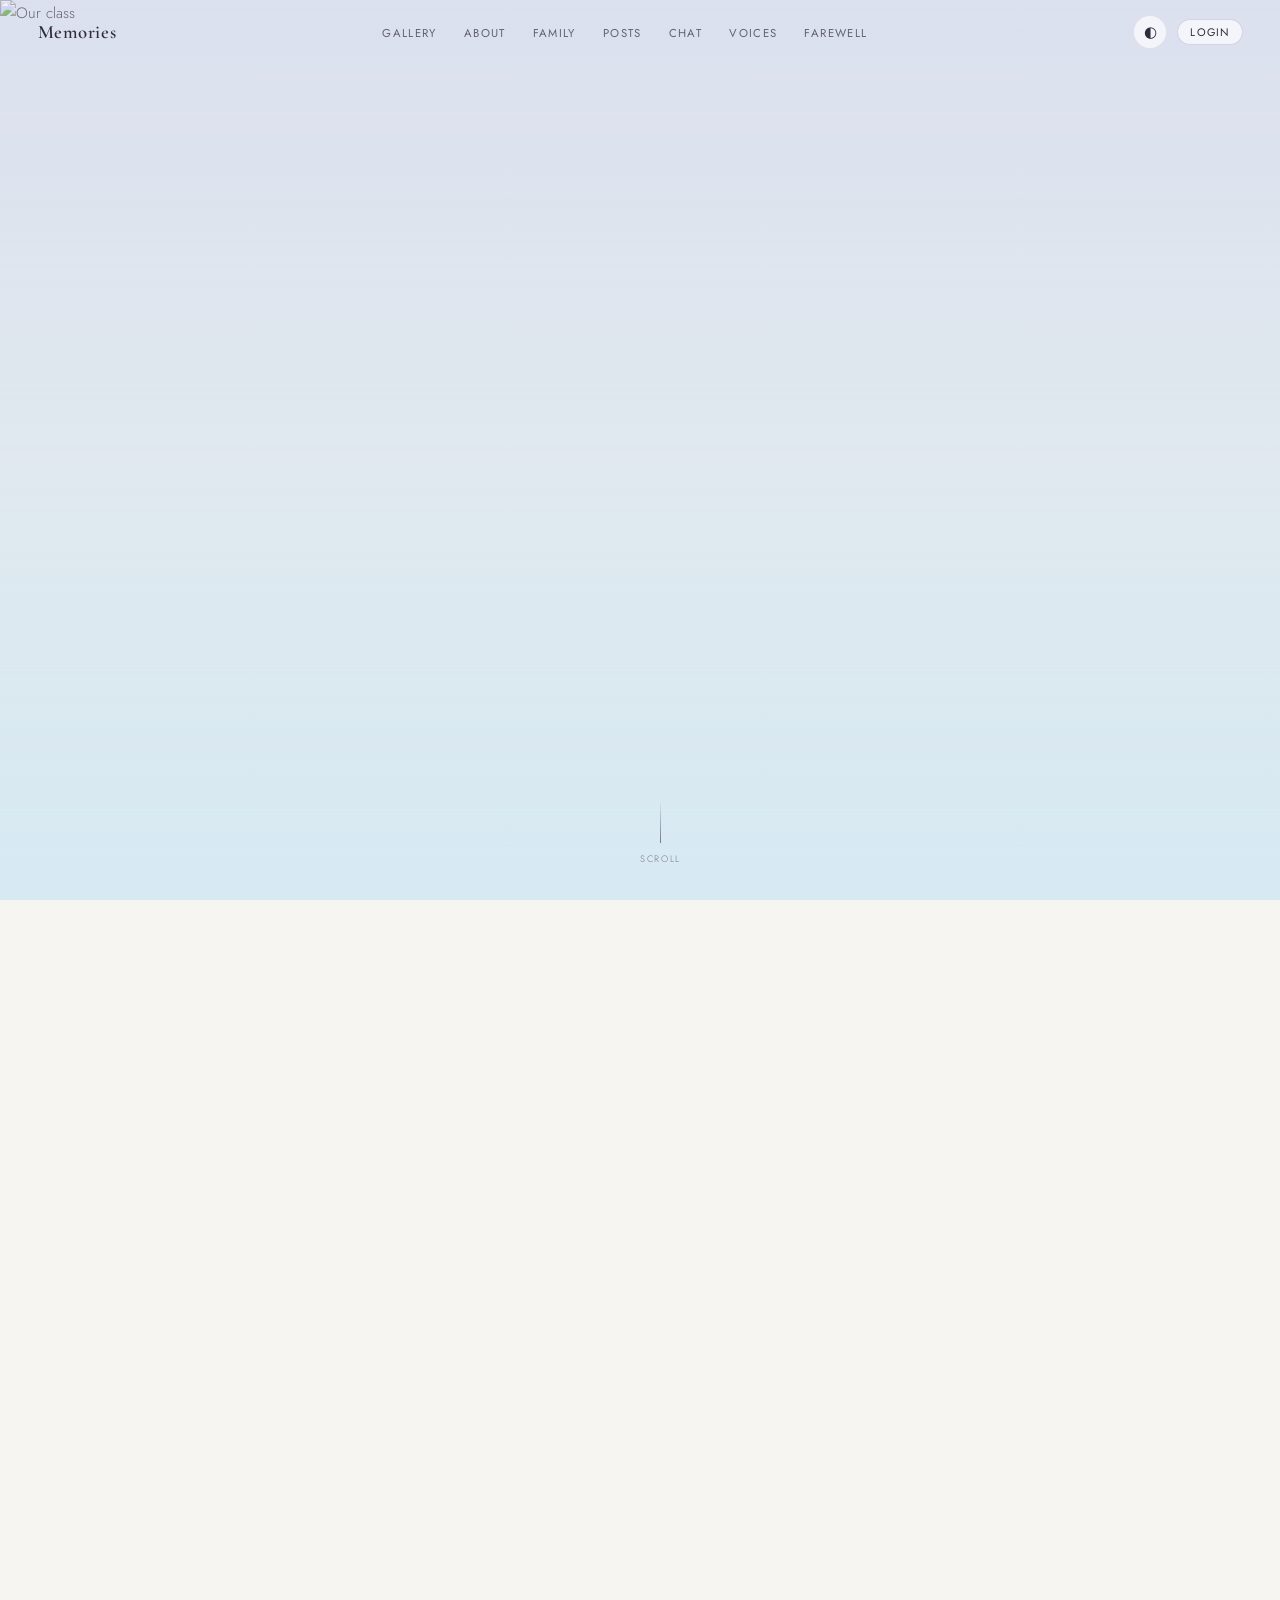
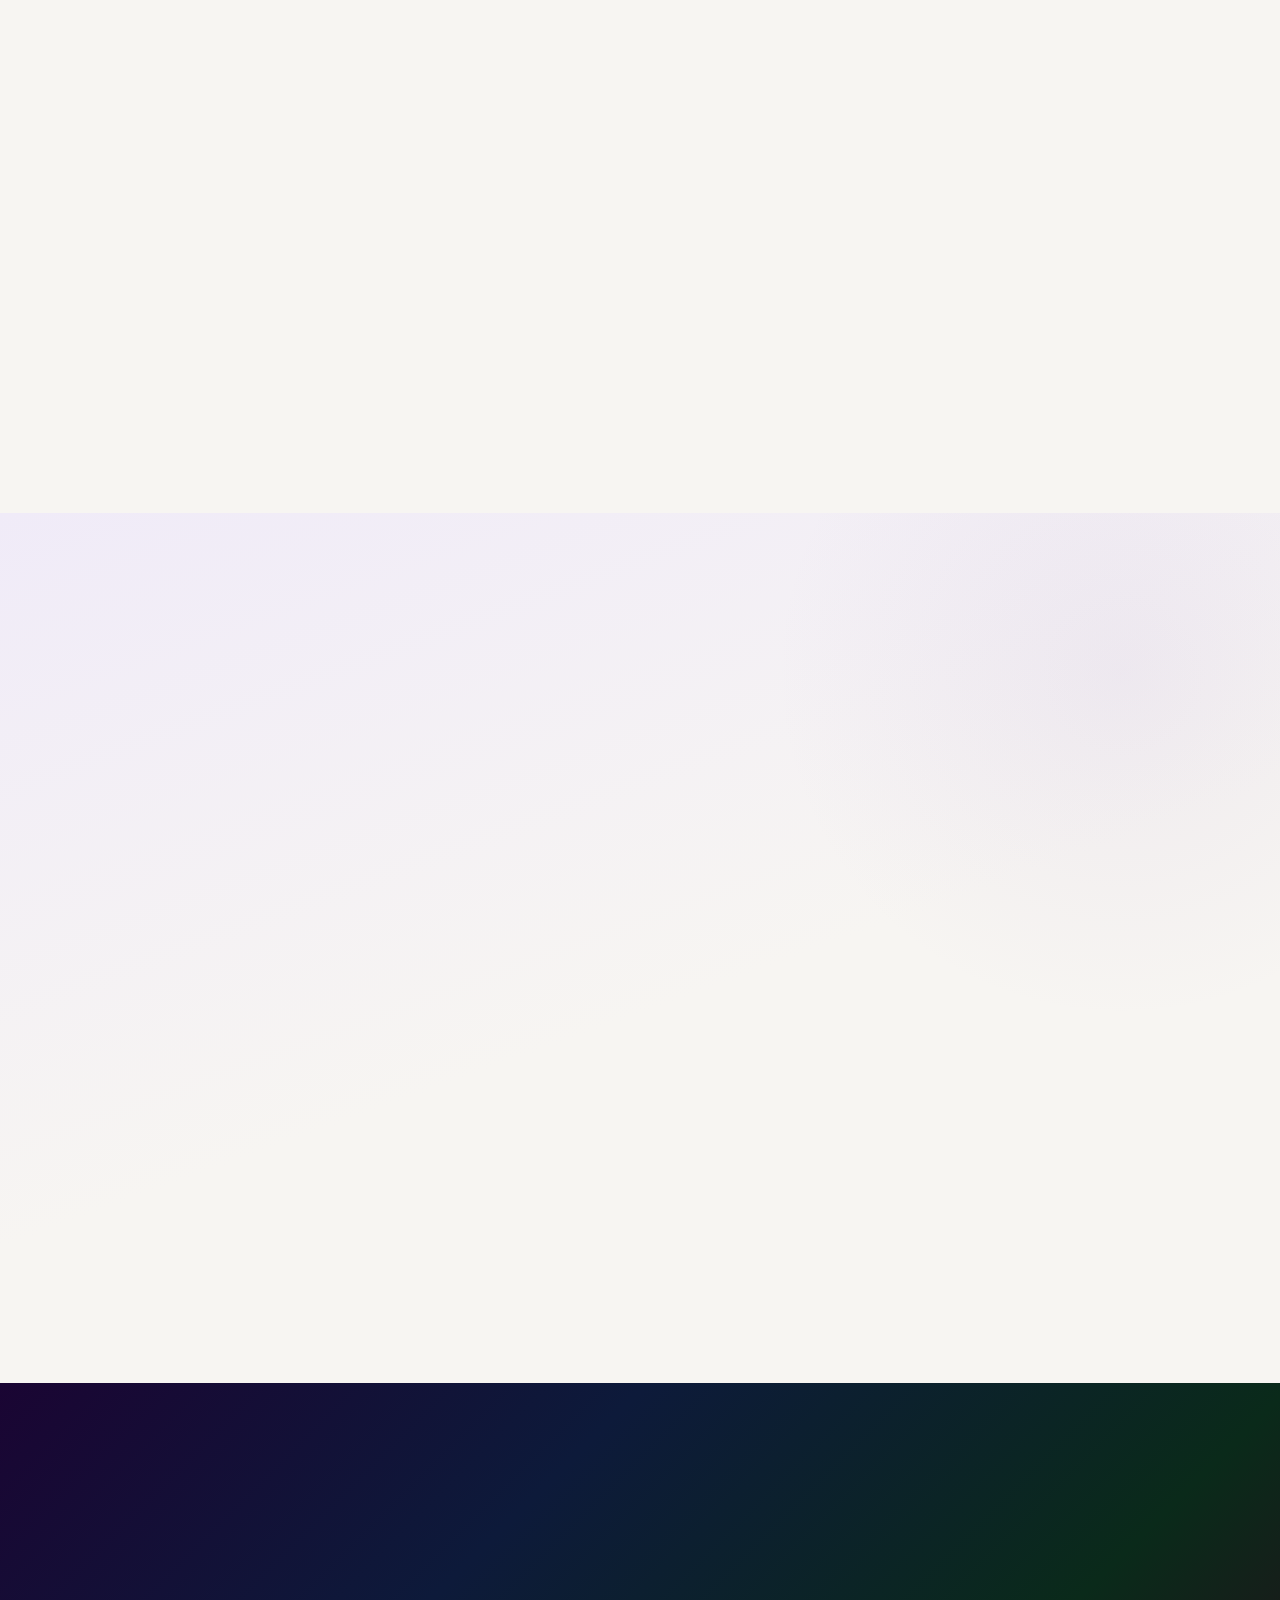
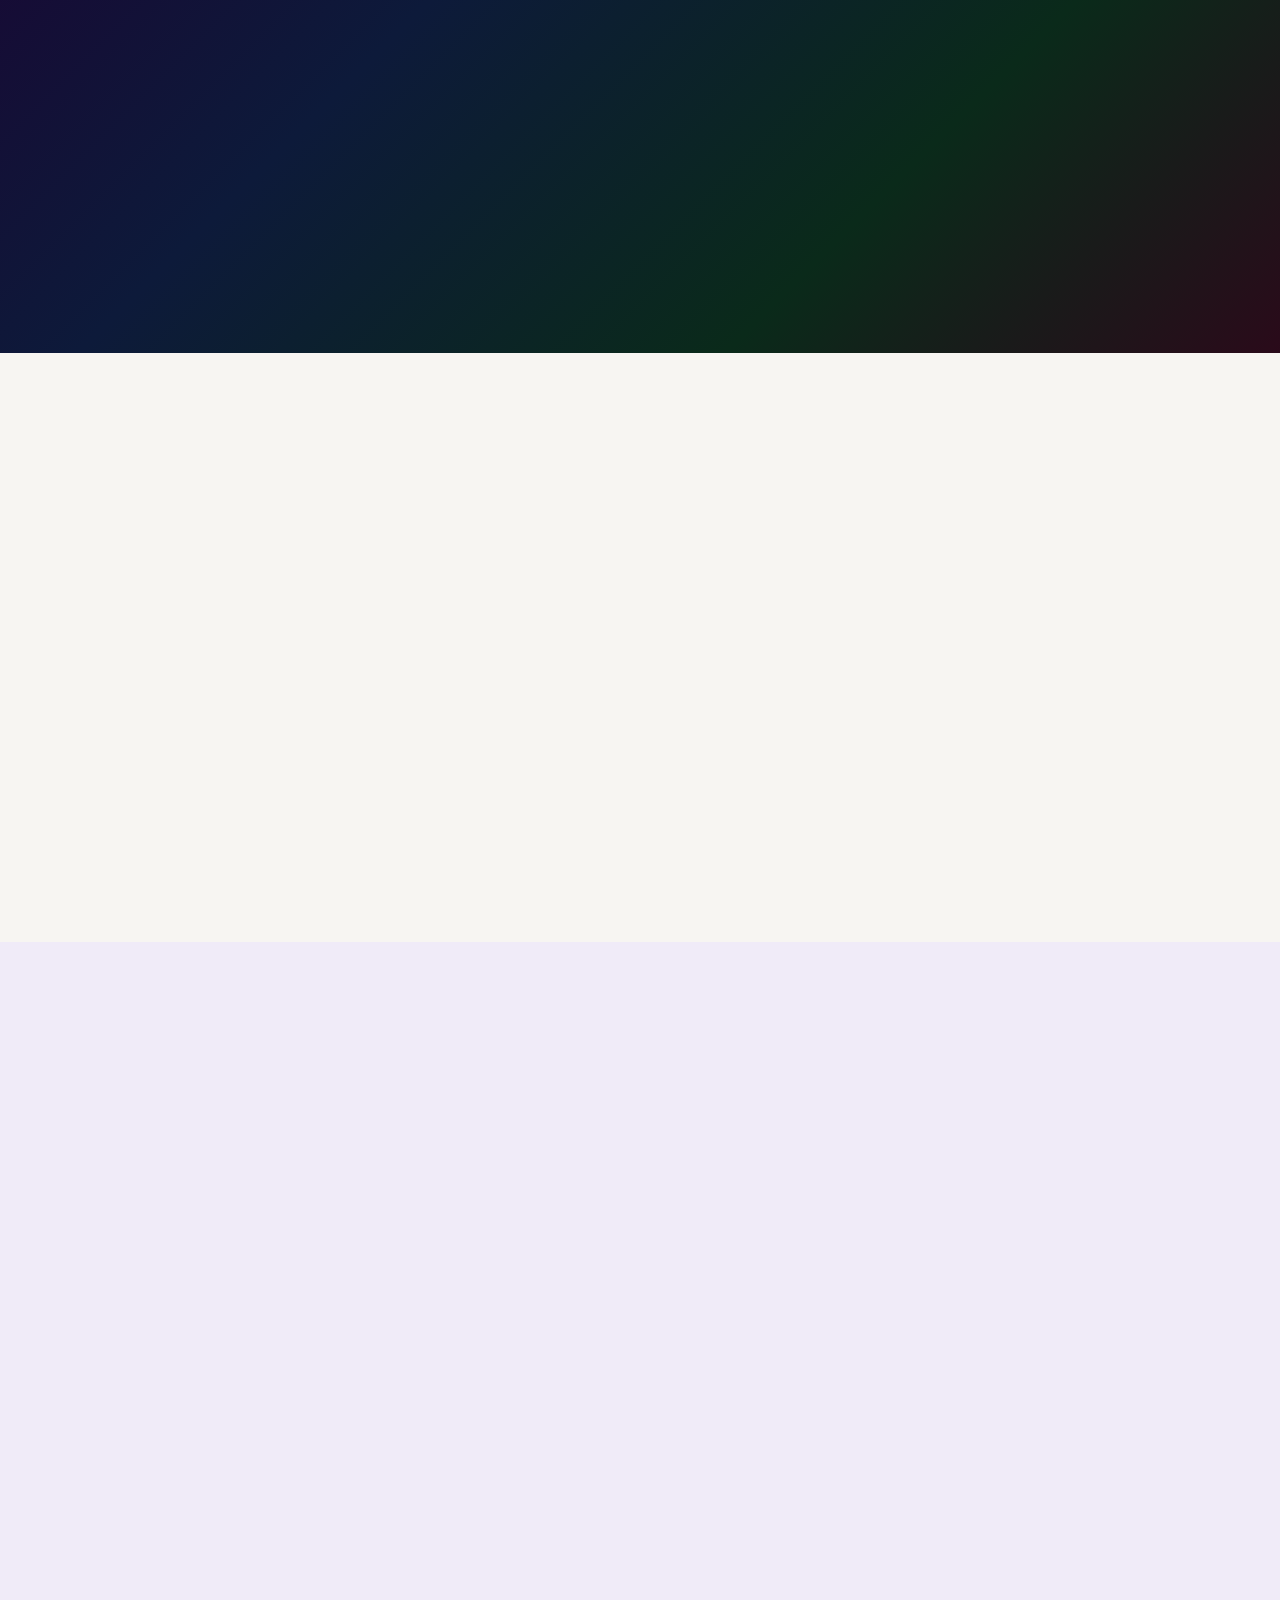
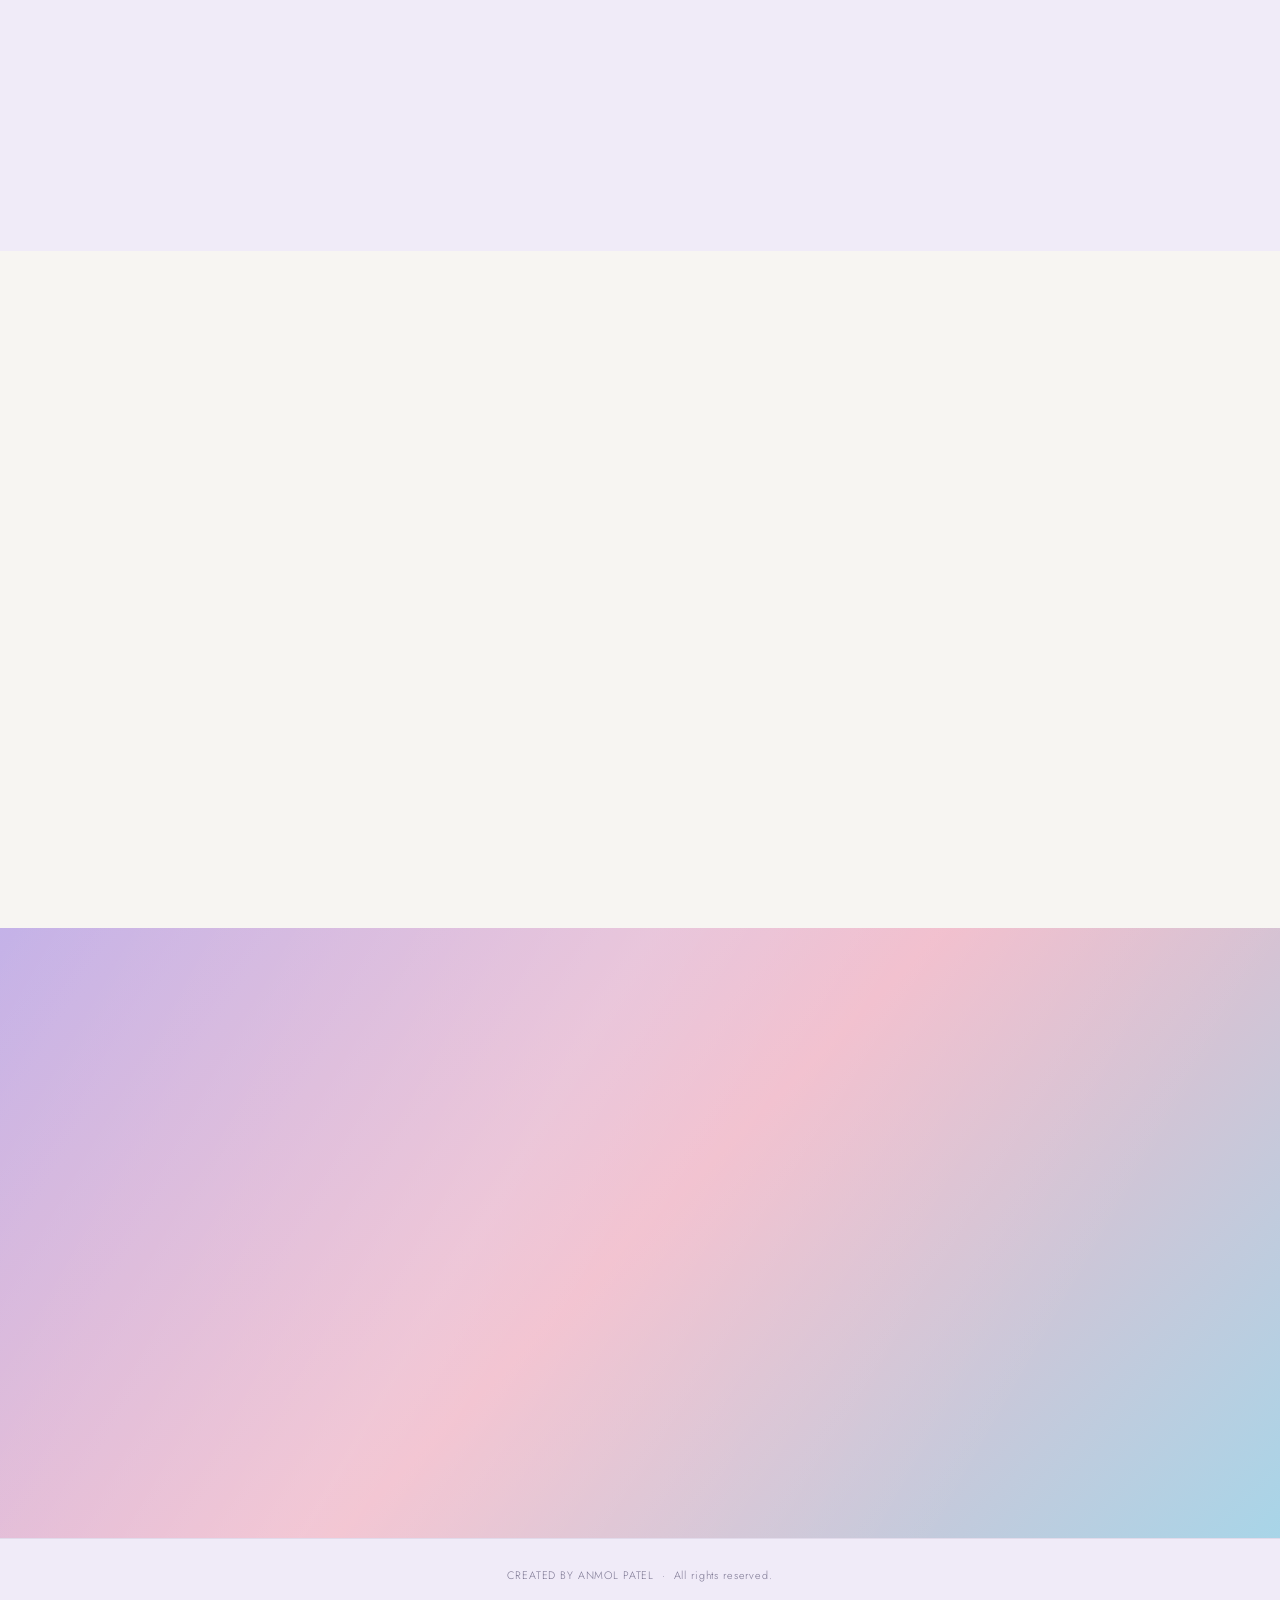
==== index.html @ 29fa03f7 "Add meta description for the site Added a meta description for the site." ====
<!DOCTYPE html>
<html lang="en" data-theme="light">
<head>
  <meta charset="UTF-8" />
  <meta name="viewport" content="width=device-width, initial-scale=1.0" />
  <meta name="google-site-verification" content="HApP4pZYsoEkqDsQoKnhJIZmkyh7BN_isjhB-6UlMMc" />
  <meta name="description" content="MEMORIES2026 – A social platform to share class memories, photos, posts, and chats with friends.">
  <title>Our Story — Class Memories</title>
  <link rel="stylesheet" href="style.css" />
  <link rel="preconnect" href="https://fonts.googleapis.com" />
  <link rel="preconnect" href="https://fonts.gstatic.com" crossorigin />
  <link href="https://fonts.googleapis.com/css2?family=Cormorant+Garamond:ital,wght@0,300;0,400;0,600;1,300;1,400&family=Jost:wght@300;400;500&display=swap" rel="stylesheet" />
</head>
<body>

  <!-- HERO -->
  <section id="hero" class="hero">
    <div class="hero__bg" aria-hidden="true">
      <img src="images/banner.jpg" alt="Our class" class="hero__img" id="heroBg" />
    </div>
    <div class="hero__gradient" aria-hidden="true"></div>
    <canvas id="fogCanvas" class="fog-canvas" aria-hidden="true"></canvas>
    <div class="hero__content reveal">
      <p class="hero__eyebrow">Class of 2025-26</p>
      <h1 class="hero__title">
        <span class="hero__title-line">Where We</span>
        <em class="hero__title-line hero__title-line--italic">Began</em>
      </h1>
      <p class="hero__sub">A collection of moments we'll carry forever.</p>
      <a href="#memories" class="btn-ghost">Explore Memories</a>
    </div>
    <div class="scroll-hint" aria-hidden="true">
      <span class="scroll-hint__line"></span>
      <span class="scroll-hint__label">Scroll</span>
    </div>
  </section>

  <!-- NAV -->
  <nav id="mainNav" class="nav" role="navigation" aria-label="Main navigation">
    <a href="#hero" class="nav__logo">Memories</a>
    <ul class="nav__links">
      <li><a href="#memories">Gallery</a></li>
      <li><a href="#about">About</a></li>
      <li><a href="#family">Family</a></li>
      <li><a href="#posts">Posts</a></li>
      <li><a href="#chat">Chat</a></li>
      <li><a href="#quotes">Voices</a></li>
      <li><a href="#farewell">Farewell</a></li>
    </ul>
    <div class="nav__controls">
      <button id="themeToggle" class="nav__theme-btn" aria-label="Toggle light/dark theme" title="Toggle theme">◐</button>
      <span id="navUserLabel" class="nav__user-label" hidden></span>
      <button id="authBtn"    class="nav__auth-btn">Login</button>
      <button id="logoutBtn"  class="nav__auth-btn nav__auth-btn--logout" hidden>Logout</button>
      <button id="openAdminBtn" class="nav__admin-btn" hidden title="Admin Dashboard">⚡</button>
    </div>
  </nav>

  <!-- MEMORIES -->
  <section id="memories" class="section memories">
    <div class="container">
      <header class="section__header reveal">
        <span class="section__tag">Gallery</span>
        <h2 class="section__title">Moments in Time</h2>
        <p class="section__desc">Every frame holds a feeling we never want to forget.</p>
      </header>
      <div class="card-grid">
        <article class="card reveal" style="--delay: 0.05s">
          <div class="card__img-wrap"><img src="images/photo1.jpg" alt="First exam day" class="card-img"></div>
          <div class="card__body">
            <span class="card__tag">First exam day</span>
            <h3 class="card__title">The End</h3>
            <p class="card__text">The Beginning of the end.</p>
          </div>
        </article>
        <article class="card reveal" style="--delay: 0.10s">
          <div class="card__img-wrap"><img src="images/photo2.jpg" alt="Baati Chokha Program" class="card-img"></div>
          <div class="card__body">
            <span class="card__tag">Events</span>
            <h3 class="card__title">Baati-Chokha Program</h3>
            <p class="card__text">The moments where we made baati and enjoyed the the last lovely moments of our life.</p>
          </div>
        </article>
        <article class="card reveal" style="--delay: 0.15s">
          <div class="card__img-wrap"><img src="images/photo3.jpg" alt="Children's Day" class="card-img"></div>
          <div class="card__body">
            <span class="card__tag">Fun</span>
            <h3 class="card__title">Children's Day</h3>
            <p class="card__text">We ran, we fell, we got back up — together.</p>
          </div>
        </article>
        <article class="card reveal" style="--delay: 0.20s">
          <div class="card__img-wrap"><img src="images/photo4.jpg" alt="Marriage Ceremony" class="card-img"></div>
          <div class="card__body">
            <span class="card__tag">Photography</span>
            <h3 class="card__title">Marriage Ceremony</h3>
            <p class="card__text">Miles away from school, yet never closer as a class.</p>
          </div>
        </article>
        <article class="card reveal" style="--delay: 0.25s">
          <div class="card__img-wrap"><img src="images/photo5.jpg" alt="School front view" class="card-img"></div>
          <div class="card__body">
            <span class="card__tag">School</span>
            <h3 class="card__title">Front View</h3>
            <p class="card__text">Creativity poured onto every wall and every canvas.</p>
          </div>
        </article>
        <article class="card reveal" style="--delay: 0.30s">
          <div class="card__img-wrap"><img src="images/photo6.jpg" alt="Chitrakoot Trip" class="card-img"></div>
          <div class="card__body">
            <span class="card__tag">Trip</span>
            <h3 class="card__title">Chitrakoot</h3>
            <p class="card__text">The moment we'd prepared for — and dreaded all at once.</p>
          </div>
        </article>
      </div>
    </div>
  </section>

  <!-- ABOUT -->
  <section id="about" class="section about">
    <div class="about__inner container">
      <div class="about__text reveal">
        <span class="section__tag">Our Class</span>
        <h2 class="section__title">More Than a Grade</h2>
        <p>One day, without realizing it, we walked into these halls for the last time.
There was no dramatic music. No slow motion. Just another ordinary morning. Another assembly. Another class. We didn’t know that the laughter echoing in the corridors would soon become a memory. We didn’t know that the desks we complained about would become sacred places in our hearts.
We came here as children — awkward, loud, uncertain. We leave as something softer and stronger at the same time. Shaped by red marks on papers, by quiet encouragement from teachers, by friendships that held us together when the world felt too heavy for our age.
This is not a yearbook.
It is proof that we were here.
That we lived these days fully — even when we didn’t realize we were.
It holds the sound of shared laughter during serious lectures. The silent glances before exams. The comforting “it’s okay” after bad results. The inside jokes no one else would understand. The tears we tried to hide. The dreams we whispered about during free periods.
To the teachers who saw light in us when we couldn’t see it ourselves — thank you for believing.
To the friends who became home — thank you for staying.
To the ordinary days that turned extraordinary without warning — thank you for becoming memories.
We are not just leaving with marksheets.
We are leaving with pieces of each other stitched into who we are.
And years from now, when life feels overwhelming, maybe we’ll close our eyes and hear it again — the final bell ringing, the hallway noise, someone calling our name one last time.
And we’ll realize…
We didn’t just grow up here.
We became ourselves here.</p>
        <p>To every teacher who believed in us, every friend who stayed up with us, and every memory we made without realising it would matter — <em>thank you</em>.</p>
      </div>
      <div class="about__stat-grid reveal" style="--delay: 0.2s">
        <div class="stat-card"><span class="stat-card__num">10+</span><span class="stat-card__label">Years Together</span></div>
        <div class="stat-card"><span class="stat-card__num">30+</span><span class="stat-card__label">Students</span></div>
        <div class="stat-card"><span class="stat-card__num">∞</span><span class="stat-card__label">Memories</span></div>
        <div class="stat-card"><span class="stat-card__num">1</span><span class="stat-card__label">Family</span></div>
      </div>
    </div>
  </section>

  <!-- MEET THE FAMILY -->
  <section id="family" class="section family-section">
    <canvas id="familyFogCanvas" class="family-fog-canvas" aria-hidden="true"></canvas>
    <div class="container family-container">
      <header class="section__header reveal">
        <span class="section__tag family-tag">Our People</span>
        <h2 class="section__title family-title">Meet the Family</h2>
        <p class="section__desc family-desc">Every face, a story. Every name, a memory.</p>
      </header>
      <div class="family-categories" id="familyCategories">
        <button class="family-cat-card reveal" style="--delay:0.05s" data-category="boys">
          <div class="family-cat-card__icon">♂</div>
          <h3 class="family-cat-card__title">Know about Boys</h3>
          <p class="family-cat-card__count">14 members</p>
          <div class="family-cat-card__glow"></div>
        </button>
        <button class="family-cat-card reveal" style="--delay:0.12s" data-category="girls">
          <div class="family-cat-card__icon">♀</div>
          <h3 class="family-cat-card__title">Know about Girls</h3>
          <p class="family-cat-card__count">16 members</p>
          <div class="family-cat-card__glow"></div>
        </button>
        <button class="family-cat-card reveal" style="--delay:0.20s" data-category="teachers">
          <div class="family-cat-card__icon">🎓</div>
          <h3 class="family-cat-card__title">Know about Teachers</h3>
          <p class="family-cat-card__count">30 guides</p>
          <div class="family-cat-card__glow"></div>
        </button>
        <button class="family-cat-card reveal" style="--delay:0.28s" data-category="school">
          <div class="family-cat-card__icon">🏫</div>
          <h3 class="family-cat-card__title">Know about School</h3>
          <p class="family-cat-card__count">Our home</p>
          <div class="family-cat-card__glow"></div>
        </button>
      </div>
    </div>
  </section>

  <!-- ═══════════════════════════════════════════════════════
       POSTS SECTION — NEW
       ═══════════════════════════════════════════════════════ -->
  <section id="posts" class="section posts-section">
    <div class="container">
      <header class="section__header reveal">
        <span class="section__tag">Community</span>
        <h2 class="section__title">Class Posts</h2>
        <p class="section__desc">Share thoughts, memories, and moments with your class.</p>
      </header>

      <!-- Not logged in notice -->
      <div id="postsAuthNotice" class="auth-notice reveal">
        <span class="auth-notice__icon">🔒</span>
        <p>Please <button class="link-btn" id="postsLoginBtn">login</button> to view and interact with posts.</p>
      </div>

      <!-- Posts UI (shown when logged in) -->
      <div id="postsUI" hidden>
        <!-- Create Post (special users only) -->
        <div id="createPostWrap" class="create-post-wrap reveal" hidden>
          <div class="create-post-panel glass-panel">
            <div class="create-post-header">
              <span class="create-post-icon">✦</span>
              <h3 class="create-post-title">Share Something</h3>
            </div>
            <textarea id="postContent" class="post-textarea" placeholder="What's on your mind? Share a memory, thought, or update… (Ctrl+Enter to post)" maxlength="500"></textarea>
            <div class="create-post-footer">
              <span id="postCharCount" class="post-char-count">500 characters remaining</span>
              <button id="submitPostBtn" class="btn-primary">Share Post</button>
            </div>
          </div>
        </div>

        <!-- Posts Feed -->
        <div id="postsFeed" class="posts-feed"></div>
      </div>
    </div>
  </section>

  <!-- ═══════════════════════════════════════════════════════
       CHAT SECTION — NEW
       ═══════════════════════════════════════════════════════ -->
  <section id="chat" class="section chat-section">
    <div class="container">
      <header class="section__header reveal">
        <span class="section__tag">Connect</span>
        <h2 class="section__title">Class Chat</h2>
        <p class="section__desc">Talk with your classmates and teachers in real-time.</p>
      </header>

      <div class="chat-outer glass-panel reveal">
        <!-- Not logged in notice -->
        <div id="chatAuthNotice" class="auth-notice auth-notice--inline">
          <span class="auth-notice__icon">💬</span>
          <p>Please <button class="link-btn" id="chatLoginBtn">login</button> to join the class chat.</p>
        </div>

        <!-- Chat UI (shown when logged in) -->
        <div id="chatUI" hidden>
          <!-- Tabs -->
          <div class="chat-tabs-bar">
            <button class="chat-tab active" data-tab="group">
              <span>🌐</span> Group Chat
            </button>
            <button class="chat-tab" data-tab="private">
              <span>💬</span> Private Messages
            </button>
          </div>

          <!-- Group Chat Panel -->
          <div id="groupChatPanel" class="chat-panel">
            <div id="groupMessages" class="chat-messages" role="log" aria-live="polite" aria-label="Group chat messages"></div>
            <div class="chat-input-bar">
              <input
                type="text"
                id="groupChatInput"
                class="chat-input"
                placeholder="Say something to the class… (max 280 chars)"
                maxlength="280"
                autocomplete="off"
              />
              <button id="groupSendBtn" class="chat-send-btn" aria-label="Send message">
                <svg width="18" height="18" viewBox="0 0 24 24" fill="none" stroke="currentColor" stroke-width="2.2" stroke-linecap="round" stroke-linejoin="round"><line x1="22" y1="2" x2="11" y2="13"/><polygon points="22 2 15 22 11 13 2 9 22 2"/></svg>
              </button>
            </div>
          </div>

          <!-- Private Chat Panel -->
          <div id="privateChatPanel" class="chat-panel" hidden>
            <div class="private-chat-layout">
              <!-- Users sidebar -->
              <div class="private-users-sidebar">
                <p class="sidebar-label">Classmates</p>
                <div id="usersList" class="users-list" role="list"></div>
              </div>
              <!-- Conversation area -->
              <div class="private-chat-main">
                <p id="privateChatHeader" class="private-chat-header">Select someone to chat with</p>
                <div id="privateMessages" class="chat-messages" role="log" aria-live="polite">
                  <p id="selectUserHint" class="chat-hint">👈 Choose a classmate from the list to start a private conversation.</p>
                </div>
                <div class="chat-input-bar" id="privateInputWrap" hidden>
                  <input
                    type="text"
                    id="privateChatInput"
                    class="chat-input"
                    placeholder="Private message… (max 280 chars)"
                    maxlength="280"
                    autocomplete="off"
                  />
                  <button id="privateSendBtn" class="chat-send-btn" aria-label="Send private message">
                    <svg width="18" height="18" viewBox="0 0 24 24" fill="none" stroke="currentColor" stroke-width="2.2" stroke-linecap="round" stroke-linejoin="round"><line x1="22" y1="2" x2="11" y2="13"/><polygon points="22 2 15 22 11 13 2 9 22 2"/></svg>
                  </button>
                </div>
              </div>
            </div>
          </div>
        </div>
      </div>
    </div>
  </section>

  <!-- QUOTES -->
  <section id="quotes" class="section quotes">
    <div class="container">
      <header class="section__header reveal">
        <span class="section__tag">Voices</span>
        <h2 class="section__title">What We'll Remember</h2>
      </header>
      <div class="quote-grid">
        <blockquote class="quote-card reveal" style="--delay: 0.05s">
          <p class="quote-card__text">"LAGAKAR AAG DAMAN ME..........."</p>
          <footer class="quote-card__footer"><span class="quote-card__name">Harsh Pandey.</span><span class="quote-card__role">Class of 2025-26</span></footer>
        </blockquote>
        <blockquote class="quote-card reveal" style="--delay: 0.12s">
          <p class="quote-card__text">"HAMNE WHI LGAYA DIL JHA DIL..........."</p>
          <footer class="quote-card__footer"><span class="quote-card__name">Amit Dubay.</span><span class="quote-card__role">Class of 2025-26</span></footer>
        </blockquote>
        <blockquote class="quote-card reveal" style="--delay: 0.20s">
          <p class="quote-card__text">"MY NEW VERSION IS COMING SOON JUST WAIT AND SEE."</p>
          <footer class="quote-card__footer"><span class="quote-card__name">Ankit Yadav.</span><span class="quote-card__role">Class of 2025-26</span></footer>
        </blockquote>
        <blockquote class="quote-card reveal" style="--delay: 0.28s">
          <p class="quote-card__text">"BE ALONE."</p>
          <footer class="quote-card__footer"><span class="quote-card__name">Aryan Dubay.</span><span class="quote-card__role">Class of 2025-26</span></footer>
        </blockquote>
      </div>
    </div>
  </section>

  <!-- FAREWELL -->
  <section id="farewell" class="section farewell">
    <div class="farewell__inner container reveal">
      <p class="farewell__eyebrow">Until We Meet Again</p>
      <h2 class="farewell__title">The Best Is<br /><em>Still Ahead</em></h2>
      <p class="farewell__body">No matter where life takes us, these years shaped us. Carry them gently.</p>
      <a href="#hero" class="btn-ghost btn-ghost--light">Back to the Beginning</a>
    </div>
  </section>

  <footer class="footer">
    <p>CREATED BY ANMOL PATEL &nbsp;·&nbsp; All rights reserved.</p>
  </footer>

  <!-- ═══════════════════════════════════════════════════════════════
       DIRECTORY OVERLAY (Name Grid)
       ═══════════════════════════════════════════════════════════════ -->
  <div id="directoryOverlay" class="dir-overlay" role="dialog" aria-modal="true" hidden>
    <canvas id="dirFogCanvas" class="dir-fog-canvas" aria-hidden="true"></canvas>
    <div class="dir-overlay__inner">
      <button class="overlay-close-btn" id="dirClose" aria-label="Close">&#x2715;</button>
      <header class="dir-overlay__header">
        <p class="dir-overlay__eyebrow" id="dirEyebrow">Our Family</p>
        <h2 class="dir-overlay__title" id="dirTitle">Boys</h2>
      </header>
      <div class="dir-name-grid" id="dirNameGrid"></div>
    </div>
  </div>

  <!-- ═══════════════════════════════════════════════════════════════
       PROFILE OVERLAY (Individual Card)
       ═══════════════════════════════════════════════════════════════ -->
  <div id="profileOverlay" class="profile-overlay" role="dialog" aria-modal="true" hidden>
    <canvas id="profileFogCanvas" class="profile-fog-canvas" aria-hidden="true"></canvas>
    <div class="profile-overlay__inner">
      <button class="overlay-close-btn" id="profileClose" aria-label="Close">&#x2715;</button>
      <div class="profile-card">
        <div class="profile-card__photo-side">
          <div class="profile-card__photo-wrap">
            <div class="profile-card__photo-placeholder" id="profilePhotoPlaceholder">
              <span id="profileInitials"></span>
            </div>
            <img id="profilePhoto" class="profile-card__photo" src="" alt="" />
          </div>
          <div class="profile-card__photo-glow" id="profileGlow"></div>
        </div>
        <div class="profile-card__info-side">
          <span class="profile-card__category-tag" id="profileCategory"></span>
          <h2 class="profile-card__name" id="profileName"></h2>
          <div class="profile-card__details" id="profileDetails"></div>
          <p class="profile-card__quote" id="profileQuote"></p>
        </div>
      </div>
    </div>
  </div>

  <!-- ═══════════════════════════════════════════════════════════════
       AUTH MODAL — NEW
       ═══════════════════════════════════════════════════════════════ -->
  <div id="authModal" class="modal-overlay" role="dialog" aria-modal="true" aria-labelledby="authModalTitle" hidden>
    <div class="modal-panel">
      <button class="modal-close" id="authModalClose" aria-label="Close">✕</button>

      <!-- Step 1: Login / Register -->
      <div id="authStep1" class="auth-step">
        <div class="modal-logo">✦</div>
        <h2 class="modal-title" id="authModalTitle">Welcome Back</h2>
        <p class="modal-sub">Login to connect with your class</p>

        <!-- Google -->
        <button id="googleLoginBtn" class="btn-social">
          <svg class="social-icon" viewBox="0 0 24 24" xmlns="http://www.w3.org/2000/svg" width="20" height="20">
            <path d="M22.56 12.25c0-.78-.07-1.53-.2-2.25H12v4.26h5.92c-.26 1.37-1.04 2.53-2.21 3.31v2.77h3.57c2.08-1.92 3.28-4.74 3.28-8.09z" fill="#4285F4"/>
            <path d="M12 23c2.97 0 5.46-.98 7.28-2.66l-3.57-2.77c-.98.66-2.23 1.06-3.71 1.06-2.86 0-5.29-1.93-6.16-4.53H2.18v2.84C3.99 20.53 7.7 23 12 23z" fill="#34A853"/>
            <path d="M5.84 14.09c-.22-.66-.35-1.36-.35-2.09s.13-1.43.35-2.09V7.07H2.18C1.43 8.55 1 10.22 1 12s.43 3.45 1.18 4.93l3.66-2.84z" fill="#FBBC05"/>
            <path d="M12 5.38c1.62 0 3.06.56 4.21 1.64l3.15-3.15C17.45 2.09 14.97 1 12 1 7.7 1 3.99 3.47 2.18 7.07l3.66 2.84c.87-2.6 3.3-4.53 6.16-4.53z" fill="#EA4335"/>
          </svg>
          Continue with Google
        </button>

        <div class="auth-divider"><span>or use email</span></div>

        <!-- Email Tabs -->
        <div class="auth-email-tabs">
          <button class="auth-email-tab active" data-tab="login">Sign In</button>
          <button class="auth-email-tab" data-tab="register">Sign Up</button>
        </div>

        <!-- Login Form -->
        <div id="loginForm" class="auth-form">
          <input type="email"    id="loginEmail"    class="auth-input" placeholder="Email address" autocomplete="email" />
          <input type="password" id="loginPassword" class="auth-input" placeholder="Password" autocomplete="current-password" />
          <button id="emailLoginBtn" class="btn-primary btn-primary--full">Sign In</button>
        </div>

        <!-- Register Form -->
        <div id="registerForm" class="auth-form" hidden>
          <input type="email"    id="regEmail"    class="auth-input" placeholder="Email address" autocomplete="email" />
          <input type="password" id="regPassword" class="auth-input" placeholder="Password (min. 6 characters)" autocomplete="new-password" />
          <button id="emailRegisterBtn" class="btn-primary btn-primary--full">Create Account</button>
        </div>

        <p id="authError" class="auth-error" role="alert"></p>
      </div>

      <!-- Step 2: Role Selection -->
      <div id="authStep2" class="auth-step" hidden>
        <div class="modal-logo">👤</div>
        <h2 class="modal-title">Who Are You?</h2>
        <p class="modal-sub">Select your role in the class</p>
        <div class="role-grid">
          <button class="role-btn" data-role="boy">
            <span class="role-btn__icon">♂</span>
            <span class="role-btn__label">Boy</span>
          </button>
          <button class="role-btn" data-role="girl">
            <span class="role-btn__icon">♀</span>
            <span class="role-btn__label">Girl</span>
          </button>
          <button class="role-btn" data-role="teacher">
            <span class="role-btn__icon">🎓</span>
            <span class="role-btn__label">Teacher</span>
          </button>
          <button class="role-btn" data-role="parent">
            <span class="role-btn__icon">👨‍👩‍👧</span>
            <span class="role-btn__label">Parent</span>
          </button>
        </div>
        <p class="auth-hint">Tap your role to continue →</p>
      </div>

      <!-- Step 3: Profile Completion -->
      <div id="authStep3" class="auth-step" hidden>
        <div class="modal-logo">✎</div>
        <h2 class="modal-title">Complete Profile</h2>
        <p class="modal-sub">Just a few more details to get you set up</p>
        <input type="text" id="profileFullName" class="auth-input" placeholder="Your full name" autocomplete="name" maxlength="60" />
        <div class="special-code-wrap">
          <input type="text" id="specialCodeInput" class="auth-input auth-input--code" placeholder="Special access code (optional)" autocomplete="off" />
          <span class="special-code-hint">Leave blank for normal access</span>
        </div>
        <button id="completeProfileBtn" class="btn-primary btn-primary--full">Complete Profile</button>
        <button id="authBackBtn" class="btn-ghost-sm">← Back</button>
        <p id="profileError" class="auth-error" role="alert"></p>
      </div>
    </div>
  </div>

  <!-- ═══════════════════════════════════════════════════════════════
       ADMIN DASHBOARD MODAL — NEW
       ═══════════════════════════════════════════════════════════════ -->
  <div id="adminModal" class="modal-overlay admin-modal-overlay" role="dialog" aria-modal="true" aria-label="Admin Dashboard" hidden>
    <div class="modal-panel admin-panel">
      <button class="modal-close" id="adminModalClose" aria-label="Close Admin Dashboard">✕</button>

      <div class="admin-header">
        <span class="admin-header__icon">⚡</span>
        <div>
          <h2 class="admin-header__title">Dashboard</h2>
          <span id="adminRoleLabel" class="admin-header__role">Admin</span>
        </div>
      </div>

      <!-- Super Admin Panel -->
      <div id="superAdminPanel">
        <!-- Live Stats -->
        <div class="admin-stats-grid">
          <div class="admin-stat-card">
            <span class="admin-stat-num" id="statTotalUsers">—</span>
            <span class="admin-stat-label">Total Users</span>
          </div>
          <div class="admin-stat-card">
            <span class="admin-stat-num" id="statTotalPosts">—</span>
            <span class="admin-stat-label">Posts</span>
          </div>
          <div class="admin-stat-card">
            <span class="admin-stat-num" id="statTotalMsgs">—</span>
            <span class="admin-stat-label">Messages</span>
          </div>
          <div class="admin-stat-card admin-stat-card--special">
            <span class="admin-stat-num" id="statSpecialUsers">—</span>
            <span class="admin-stat-label">⭐ Special</span>
          </div>
          <div class="admin-stat-card admin-stat-card--banned">
            <span class="admin-stat-num" id="statBannedUsers">—</span>
            <span class="admin-stat-label">⊘ Banned</span>
          </div>
          <div class="admin-stat-card admin-stat-card--refresh">
            <button id="adminRefreshStats" class="admin-refresh-btn" title="Refresh stats">↻ Refresh</button>
          </div>
        </div>

        <!-- Users Section -->
        <div class="admin-section">
          <div class="admin-section__header">
            <h3 class="admin-section__title">User Management</h3>
            <div class="admin-filters">
              <input type="search" id="adminUserSearch" class="admin-search" placeholder="Search name or email…" />
              <select id="adminRoleFilter" class="admin-select">
                <option value="all">All Roles</option>
                <option value="boy">Boys</option>
                <option value="girl">Girls</option>
                <option value="teacher">Teachers</option>
                <option value="parent">Parents</option>
              </select>
            </div>
          </div>
          <div id="adminUsersList" class="admin-users-list">
            <p class="admin-hint">Loading…</p>
          </div>
        </div>
      </div>

      <!-- Mod-only info -->
      <div id="modInfoPanel" class="admin-section">
        <div class="admin-mod-info glass-panel">
          <span class="admin-mod-icon">🛡</span>
          <p>As a <strong>Moderator</strong>, you can delete chat messages directly in the Chat section using the 🗑 button that appears next to each message.</p>
        </div>
      </div>
    </div>
  </div>

  <!-- TOAST NOTIFICATION -->
  <div id="toastNotif" class="toast-notif" role="status" aria-live="polite"></div>

  <!-- ─── Scripts ──────────────────────────────────────────── -->
  <!-- Firebase config must load first (others import from it) -->
  <script type="module" src="firebase-config.js"></script>
  <!-- Auth module (auth state, nav, modal) -->
  <script type="module" src="auth.js"></script>
  <!-- Feature modules -->
  <script type="module" src="chat.js"></script>
  <script type="module" src="posts.js"></script>
  <script type="module" src="admin.js"></script>
  <!-- Original + theme toggle + family data (converted to module) -->
  <script type="module" src="script.js"></script>
</body>
</html>
---- style.css ----
/* ============================================================
   STYLE.CSS — Class Memories  |  Full Feature Edition
   ============================================================ */

/* ── 1. CSS VARIABLES — Light Theme ───────────────────────────── */
:root {
  --clr-bg:           #f7f5f2;
  --clr-bg2:          #f0ebf8;
  --clr-surface:      rgba(255,255,255,0.68);
  --clr-surface2:     rgba(255,255,255,0.92);
  --clr-border:       rgba(200,190,210,0.38);
  --clr-border2:      rgba(167,139,202,0.35);
  --clr-text:         #2e2c3a;
  --clr-text2:        #4a4760;
  --clr-muted:        #7a7590;
  --clr-accent:       #a78bca;
  --clr-accent2:      #f0a8b0;
  --clr-accent3:      #7ecfcf;
  --clr-glow:         rgba(167,139,202,0.28);
  --clr-input-bg:     rgba(255,255,255,0.75);
  --clr-modal-bg:     rgba(252,250,255,0.97);
  --clr-modal-border: rgba(167,139,202,0.22);
  --clr-shadow:       rgba(100,80,140,0.14);
  --clr-chat-mine:    rgba(167,139,202,0.20);
  --clr-chat-theirs:  rgba(0,0,0,0.045);
  --clr-post-bg:      rgba(255,255,255,0.88);
  --clr-nav-bg:       rgba(247,245,242,0.88);
  --clr-danger:       #e05c6a;
  --clr-success:      #48bb78;
  --font-display:     'Cormorant Garamond', Georgia, serif;
  --font-body:        'Jost', sans-serif;
  --sp-xs: 0.5rem; --sp-sm: 1rem; --sp-md: 2rem;
  --sp-lg: 4rem;   --sp-xl: 7rem;
  --ease-out-expo: cubic-bezier(0.16,1,0.3,1);
  --ease-in-out:   cubic-bezier(0.45,0,0.15,1);
  --r-sm: 8px; --r-md: 16px; --r-lg: 28px; --r-xl: 36px;
}

/* ── 2. DARK THEME ─────────────────────────────────────────────── */
[data-theme="dark"] {
  --clr-bg:           #0f0d1a;
  --clr-bg2:          #13102a;
  --clr-surface:      rgba(255,255,255,0.055);
  --clr-surface2:     rgba(255,255,255,0.10);
  --clr-border:       rgba(255,255,255,0.10);
  --clr-border2:      rgba(196,168,232,0.28);
  --clr-text:         #e8e4f4;
  --clr-text2:        #b8b4cc;
  --clr-muted:        #8a86a0;
  --clr-accent:       #c4a8e8;
  --clr-accent2:      #f4b8c4;
  --clr-accent3:      #88e0e0;
  --clr-glow:         rgba(196,168,232,0.22);
  --clr-input-bg:     rgba(255,255,255,0.07);
  --clr-modal-bg:     rgba(18,14,36,0.98);
  --clr-modal-border: rgba(196,168,232,0.18);
  --clr-shadow:       rgba(0,0,0,0.45);
  --clr-chat-mine:    rgba(196,168,232,0.22);
  --clr-chat-theirs:  rgba(255,255,255,0.05);
  --clr-post-bg:      rgba(255,255,255,0.05);
  --clr-nav-bg:       rgba(12,9,24,0.92);
}

.theme-transitioning * {
  transition: background-color 0.5s, color 0.5s, border-color 0.5s !important;
}

/* ── 3. RESET ──────────────────────────────────────────────────── */
*, *::before, *::after { box-sizing: border-box; margin: 0; padding: 0; }
html { scroll-behavior: smooth; font-size: 15px; }
body {
  background-color: var(--clr-bg);
  color: var(--clr-text);
  font-family: var(--font-body);
  font-weight: 300;
  line-height: 1.75;
  overflow-x: hidden;
  -webkit-font-smoothing: antialiased;
  transition: background-color 0.4s, color 0.4s;
}
img { display: block; max-width: 100%; }
a  { color: inherit; text-decoration: none; }
ul { list-style: none; }
button { font-family: var(--font-body); cursor: pointer; border: none; background: none; }

/* ── 4. GLASS HELPER ───────────────────────────────────────────── */
.glass-panel {
  background: var(--clr-surface);
  border: 1px solid var(--clr-border);
  border-radius: var(--r-lg);
  backdrop-filter: blur(16px);
  -webkit-backdrop-filter: blur(16px);
}

/* ── 5. NAV ────────────────────────────────────────────────────── */
.nav {
  position: fixed; top: 0; left: 0; right: 0; z-index: 100;
  display: flex; align-items: center; justify-content: space-between;
  padding: 1rem 2.5rem;
  transition: background 0.5s var(--ease-in-out), backdrop-filter 0.5s, box-shadow 0.4s;
}
.nav.nav--scrolled {
  background: var(--clr-nav-bg);
  backdrop-filter: blur(22px) saturate(1.5);
  -webkit-backdrop-filter: blur(22px) saturate(1.5);
  box-shadow: 0 1px 0 var(--clr-border);
}
.nav__logo {
  font-family: var(--font-display); font-size: 1.25rem; font-weight: 600;
  letter-spacing: 0.04em; transition: opacity 0.2s; flex-shrink: 0;
}
.nav__logo:hover { opacity: 0.65; }
.nav__links { display: flex; gap: 1.8rem; }
.nav__links a {
  font-size: 0.76rem; font-weight: 400; letter-spacing: 0.12em;
  text-transform: uppercase; opacity: 0.7; transition: opacity 0.2s;
}
.nav__links a:hover { opacity: 1; }
.nav__controls { display: flex; align-items: center; gap: 0.65rem; flex-shrink: 0; }

.nav__theme-btn {
  width: 34px; height: 34px; border-radius: 50%;
  background: var(--clr-surface); border: 1px solid var(--clr-border);
  color: var(--clr-text); font-size: 1rem;
  display: flex; align-items: center; justify-content: center;
  transition: background 0.25s, transform 0.35s var(--ease-out-expo), border-color 0.25s;
  backdrop-filter: blur(8px);
}
.nav__theme-btn:hover { background: var(--clr-surface2); transform: rotate(30deg) scale(1.12); }

.nav__user-label {
  font-size: 0.76rem; font-weight: 500; color: var(--clr-text2);
  max-width: 110px; overflow: hidden; text-overflow: ellipsis; white-space: nowrap;
}
.nav__auth-btn {
  padding: 0.4em 1.15em;
  border: 1.5px solid var(--clr-border2); border-radius: 100px;
  font-size: 0.73rem; font-weight: 400; letter-spacing: 0.1em;
  text-transform: uppercase; color: var(--clr-text);
  background: var(--clr-surface); backdrop-filter: blur(8px);
  transition: background 0.25s, border-color 0.25s, box-shadow 0.25s, transform 0.25s;
}
.nav__auth-btn:hover { background: var(--clr-surface2); border-color: var(--clr-accent); box-shadow: 0 4px 16px var(--clr-glow); transform: translateY(-1px); }
.nav__auth-btn--logout { border-color: rgba(240,168,176,0.45); }
.nav__admin-btn {
  width: 34px; height: 34px; border-radius: 50%;
  background: linear-gradient(135deg, var(--clr-accent), var(--clr-accent2));
  color: #fff; font-size: 0.95rem;
  display: flex; align-items: center; justify-content: center;
  box-shadow: 0 2px 12px var(--clr-glow);
  transition: transform 0.3s var(--ease-out-expo), box-shadow 0.3s;
}
.nav__admin-btn:hover { transform: scale(1.15) rotate(15deg); box-shadow: 0 4px 22px var(--clr-glow); }

/* ── 6. HERO ───────────────────────────────────────────────────── */
.hero {
  position: relative; width: 100%; min-height: 100svh;
  display: flex; align-items: center; justify-content: center; overflow: hidden;
}
.hero__bg { position: absolute; inset: 0; z-index: 0; background: #dce8f0; display: flex; align-items: center; justify-content: center; }
.hero__img { width: 100%; height: 100%; object-fit: contain; object-position: center; will-change: transform; }
.hero__gradient { position: absolute; inset: 0; z-index: 1; pointer-events: none; background: linear-gradient(180deg, rgba(220,210,235,.35) 0%, rgba(255,240,230,.12) 50%, rgba(210,235,245,.55) 100%); }
.fog-canvas { position: absolute; inset: 0; z-index: 2; width: 100%; height: 100%; pointer-events: none; }
.hero__content { position: relative; z-index: 3; text-align: center; padding: var(--sp-md); max-width: 680px; }
.hero__eyebrow { font-size: 0.72rem; font-weight: 500; letter-spacing: 0.22em; text-transform: uppercase; color: var(--clr-muted); margin-bottom: 1.2rem; }
.hero__title { font-family: var(--font-display); font-size: clamp(3.2rem,9vw,7.5rem); font-weight: 300; line-height: 1.0; letter-spacing: -0.01em; color: var(--clr-text); display: flex; flex-direction: column; align-items: center; gap: 0.1em; margin-bottom: 1.4rem; }
.hero__title-line--italic { font-style: italic; font-weight: 300; color: var(--clr-accent); }
.hero__sub { font-size: 0.95rem; color: var(--clr-muted); margin-bottom: 2.4rem; letter-spacing: 0.03em; }

/* Buttons */
.btn-ghost {
  display: inline-block; padding: 0.75em 2em;
  border: 1.5px solid rgba(167,139,202,.55); border-radius: 100px;
  font-family: var(--font-body); font-size: 0.78rem; font-weight: 400; letter-spacing: 0.14em;
  text-transform: uppercase; color: var(--clr-text);
  background: rgba(255,255,255,0.4); backdrop-filter: blur(8px);
  transition: background .3s, border-color .3s, box-shadow .3s, transform .3s var(--ease-out-expo);
}
.btn-ghost:hover { background: rgba(255,255,255,.75); border-color: var(--clr-accent); box-shadow: 0 6px 24px rgba(167,139,202,.25); transform: translateY(-2px); }
.btn-ghost--light { border-color: rgba(255,255,255,.6); color: #fff; background: rgba(255,255,255,.15); }
.btn-ghost--light:hover { background: rgba(255,255,255,.3); border-color: rgba(255,255,255,.9); }

.btn-primary {
  display: inline-flex; align-items: center; justify-content: center;
  padding: 0.75em 2em; border-radius: 100px;
  font-family: var(--font-body); font-size: 0.82rem; font-weight: 500; letter-spacing: 0.08em;
  text-transform: uppercase; color: #fff;
  background: linear-gradient(135deg, var(--clr-accent), var(--clr-accent2));
  box-shadow: 0 4px 20px var(--clr-glow);
  transition: transform .3s var(--ease-out-expo), box-shadow .3s, opacity .25s;
}
.btn-primary:hover { transform: translateY(-2px); box-shadow: 0 8px 32px var(--clr-glow); }
.btn-primary:disabled { opacity: 0.5; cursor: not-allowed; transform: none; }
.btn-primary--full { width: 100%; }

.btn-ghost-sm {
  background: none; border: 1px solid var(--clr-border);
  color: var(--clr-muted); border-radius: 100px;
  font-size: 0.78rem; padding: 0.5em 1.4em; margin-top: 0.5rem;
  transition: background .2s, color .2s; width: 100%; display: block; text-align: center;
}
.btn-ghost-sm:hover { background: var(--clr-surface); color: var(--clr-text); }

.link-btn { background: none; border: none; color: var(--clr-accent); text-decoration: underline; font-size: inherit; cursor: pointer; font-family: inherit; }
.link-btn:hover { opacity: .75; }

.scroll-hint { position: absolute; bottom: 2.2rem; left: 50%; transform: translateX(-50%); z-index: 3; display: flex; flex-direction: column; align-items: center; gap: .5rem; opacity: .5; animation: fadeInUp 1.4s 1.8s var(--ease-out-expo) both; }
.scroll-hint__line { display: block; width: 1px; height: 42px; background: linear-gradient(to bottom, transparent, var(--clr-muted)); animation: scrollPulse 2s ease-in-out infinite; }
.scroll-hint__label { font-size: .62rem; letter-spacing: .18em; text-transform: uppercase; color: var(--clr-muted); }
@keyframes scrollPulse { 0%,100%{transform:scaleY(1);opacity:.5}50%{transform:scaleY(1.25);opacity:1} }

/* ── 7. LAYOUT ─────────────────────────────────────────────────── */
.container { max-width: 1140px; margin: 0 auto; padding: 0 2rem; }
.section { padding: var(--sp-xl) 0; }
.section__header { text-align: center; margin-bottom: 3.5rem; }
.section__tag { display: inline-block; font-size: .68rem; font-weight: 500; letter-spacing: .22em; text-transform: uppercase; color: var(--clr-accent); margin-bottom: .8rem; }
.section__title { font-family: var(--font-display); font-size: clamp(1.9rem,4.5vw,3.2rem); font-weight: 300; line-height: 1.15; color: var(--clr-text); margin-bottom: .8rem; }
.section__desc { font-size: .9rem; color: var(--clr-muted); max-width: 480px; margin: 0 auto; }

/* ── 8. REVEAL ─────────────────────────────────────────────────── */
.reveal { opacity: 0; transform: translateY(28px); transition: opacity .9s var(--ease-out-expo), transform .9s var(--ease-out-expo); transition-delay: var(--delay,0s); }
.reveal.visible { opacity: 1; transform: translateY(0); }
@keyframes fadeInUp { from{opacity:0;transform:translateY(18px)}to{opacity:1;transform:translateY(0)} }

/* ── 9. MEMORIES ───────────────────────────────────────────────── */
.memories { background: var(--clr-bg); }
.card-grid { display: grid; grid-template-columns: repeat(3,1fr); gap: 1.6rem; }
.card { background: var(--clr-surface); border: 1px solid var(--clr-border); border-radius: var(--r-lg); overflow: hidden; backdrop-filter: blur(10px); transition: transform .4s var(--ease-out-expo), box-shadow .4s; cursor: default; }
.card:hover { transform: translateY(-6px) scale(1.015); box-shadow: 0 20px 50px rgba(167,139,202,.18), 0 4px 12px rgba(0,0,0,.06); }
.card__img-wrap { width: 100%; aspect-ratio: 4/3; overflow: hidden; }
.card-img { width: 100%; height: 100%; object-fit: cover; transition: transform .5s var(--ease-out-expo); }
.card:hover .card-img { transform: scale(1.04); }
.card__body { padding: 1.4rem 1.6rem 1.8rem; }
.card__tag { font-size: .64rem; font-weight: 500; letter-spacing: .18em; text-transform: uppercase; color: var(--clr-accent); display: block; margin-bottom: .45rem; }
.card__title { font-family: var(--font-display); font-size: 1.25rem; font-weight: 400; color: var(--clr-text); margin-bottom: .45rem; line-height: 1.2; }
.card__text { font-size: .82rem; color: var(--clr-muted); line-height: 1.65; }

/* ── 10. ABOUT ─────────────────────────────────────────────────── */
.about { background: linear-gradient(160deg, var(--clr-bg2) 0%, var(--clr-bg) 55%, var(--clr-bg) 100%); position: relative; overflow: hidden; }
.about::before { content:''; position: absolute; width: 60vw; height: 60vw; max-width: 700px; max-height: 700px; border-radius: 50%; background: radial-gradient(circle,rgba(167,139,202,.1) 0%,transparent 70%); top: -15vw; right: -15vw; pointer-events: none; }
.about__inner { display: grid; grid-template-columns: 1fr 1fr; gap: 5rem; align-items: center; }
.about__text p { font-size: .9rem; color: var(--clr-muted); margin-bottom: 1rem; line-height: 1.85; }
.about__text p em { color: var(--clr-accent); font-style: italic; }
.about__text .section__title { text-align: left; margin-bottom: 1.4rem; }
.about__text .section__tag { display: block; text-align: left; }
.about__stat-grid { display: grid; grid-template-columns: 1fr 1fr; gap: 1.2rem; }
.stat-card { background: var(--clr-surface); border: 1px solid var(--clr-border); border-radius: var(--r-md); padding: 1.8rem 1.4rem; text-align: center; backdrop-filter: blur(8px); transition: transform .35s var(--ease-out-expo), box-shadow .35s; }
.stat-card:hover { transform: translateY(-4px); box-shadow: 0 12px 32px var(--clr-glow); }
.stat-card__num { display: block; font-family: var(--font-display); font-size: clamp(2.4rem,5vw,3.2rem); font-weight: 300; color: var(--clr-accent); line-height: 1; margin-bottom: .3rem; }
.stat-card__label { font-size: .72rem; font-weight: 400; letter-spacing: .1em; text-transform: uppercase; color: var(--clr-muted); }

/* ── 11. FAMILY SECTION ────────────────────────────────────────── */
.family-section { position: relative; overflow: hidden; background: linear-gradient(135deg,#1a0533 0%,#0d1a3a 35%,#0a2a1a 70%,#2a0a1a 100%); padding: var(--sp-xl) 0; }
.family-fog-canvas { position: absolute; inset: 0; z-index: 1; width: 100%; height: 100%; pointer-events: none; }
.family-container { position: relative; z-index: 2; }
.family-tag  { color: rgba(255,255,255,.6); }
.family-title { color: #fff; }
.family-desc  { color: rgba(255,255,255,.65); }
.family-categories { display: grid; grid-template-columns: repeat(4,1fr); gap: 1.5rem; }
.family-cat-card { position: relative; background: rgba(255,255,255,.07); border: 1px solid rgba(255,255,255,.15); border-radius: var(--r-lg); padding: 2.8rem 1.8rem 2.2rem; text-align: center; cursor: pointer; overflow: hidden; backdrop-filter: blur(14px); transition: transform .4s var(--ease-out-expo), box-shadow .4s, border-color .4s, background .4s; }
.family-cat-card:hover { transform: translateY(-8px) scale(1.03); background: rgba(255,255,255,.14); border-color: rgba(255,255,255,.4); }
.family-cat-card__icon { font-size: 2.8rem; margin-bottom: 1rem; display: block; line-height: 1; filter: drop-shadow(0 0 12px rgba(255,255,255,.4)); transition: transform .4s var(--ease-out-expo); }
.family-cat-card:hover .family-cat-card__icon { transform: scale(1.15) rotate(-5deg); }
.family-cat-card__title { font-family: var(--font-display); font-size: 1.3rem; font-weight: 400; color: #fff; margin-bottom: .5rem; line-height: 1.2; }
.family-cat-card__count { font-size: .72rem; font-weight: 400; letter-spacing: .14em; text-transform: uppercase; color: rgba(255,255,255,.55); }
.family-cat-card__glow { position: absolute; inset: 0; border-radius: inherit; background: radial-gradient(circle at 50% 0%,rgba(255,255,255,.12) 0%,transparent 70%); pointer-events: none; opacity: 0; transition: opacity .4s; }
.family-cat-card:hover .family-cat-card__glow { opacity: 1; }
.family-cat-card[data-category="boys"]:hover     { box-shadow: 0 24px 60px rgba(0,0,0,.35), 0 0 40px hsla(210,100%,70%,.25); }
.family-cat-card[data-category="girls"]:hover    { box-shadow: 0 24px 60px rgba(0,0,0,.35), 0 0 40px hsla(340,90%,75%,.25); }
.family-cat-card[data-category="teachers"]:hover { box-shadow: 0 24px 60px rgba(0,0,0,.35), 0 0 40px hsla(45,90%,70%,.25); }
.family-cat-card[data-category="school"]:hover   { box-shadow: 0 24px 60px rgba(0,0,0,.35), 0 0 40px hsla(155,70%,65%,.25); }

/* ── 12. DIRECTORY OVERLAY ─────────────────────────────────────── */
.dir-overlay { position: fixed; inset: 0; z-index: 200; background: linear-gradient(135deg,#0f0520 0%,#0a1530 50%,#05200f 100%); overflow-y: auto; opacity: 0; transform: scale(1.04); transition: opacity .5s var(--ease-out-expo), transform .5s var(--ease-out-expo); pointer-events: none; }
.dir-overlay:not([hidden]) { opacity: 1; transform: scale(1); pointer-events: all; }
.dir-overlay[hidden] { display: block !important; pointer-events: none; }
.dir-fog-canvas { position: fixed; inset: 0; z-index: 0; pointer-events: none; }
.dir-overlay__inner { position: relative; z-index: 1; max-width: 1100px; margin: 0 auto; padding: 5rem 2rem 4rem; }
.overlay-close-btn { position: fixed; top: 2rem; right: 2.5rem; width: 44px; height: 44px; border-radius: 50%; background: rgba(255,255,255,.1); border: 1px solid rgba(255,255,255,.25); color: #fff; font-size: 1.1rem; cursor: pointer; display: flex; align-items: center; justify-content: center; transition: background .25s, transform .25s; z-index: 10; backdrop-filter: blur(10px); }
.overlay-close-btn:hover { background: rgba(255,255,255,.22); transform: rotate(90deg) scale(1.1); }
.dir-overlay__header { text-align: center; margin-bottom: 3.5rem; }
.dir-overlay__eyebrow { font-size: .68rem; font-weight: 500; letter-spacing: .22em; text-transform: uppercase; color: rgba(255,255,255,.5); margin-bottom: .6rem; }
.dir-overlay__title { font-family: var(--font-display); font-size: clamp(2.2rem,5vw,4rem); font-weight: 300; color: #fff; }
.dir-name-grid { display: grid; grid-template-columns: repeat(auto-fill,minmax(200px,1fr)); gap: 1rem; }
.dir-name-btn { background: rgba(255,255,255,.06); border: 1px solid rgba(255,255,255,.12); border-radius: var(--r-md); padding: 1.5rem 1.2rem; text-align: center; cursor: pointer; color: #fff; backdrop-filter: blur(10px); transition: transform .35s var(--ease-out-expo), background .3s, border-color .3s, box-shadow .35s; animation: nameFadeIn .5s var(--ease-out-expo) both; animation-delay: var(--ni,0s); }
@keyframes nameFadeIn { from{opacity:0;transform:translateY(20px)}to{opacity:1;transform:translateY(0)} }
.dir-name-btn:hover { transform: translateY(-5px) scale(1.03); background: rgba(255,255,255,.15); border-color: rgba(255,255,255,.35); box-shadow: 0 14px 40px rgba(0,0,0,.3); }
.dir-name-btn__number { display: block; font-size: .62rem; letter-spacing: .15em; text-transform: uppercase; color: rgba(255,255,255,.4); margin-bottom: .5rem; }
.dir-name-btn__name { display: block; font-family: var(--font-display); font-size: 1.1rem; font-weight: 400; line-height: 1.2; color: #fff; }

/* ── 13. PROFILE OVERLAY ───────────────────────────────────────── */
.profile-overlay { position: fixed; inset: 0; z-index: 300; display: flex; align-items: center; justify-content: center; background: rgba(10,5,25,.82); backdrop-filter: blur(6px); opacity: 0; transition: opacity .4s var(--ease-out-expo); pointer-events: none; }
.profile-overlay:not([hidden]) { opacity: 1; pointer-events: all; }
.profile-overlay[hidden] { display: flex !important; pointer-events: none; }
.profile-fog-canvas { position: absolute; inset: 0; z-index: 0; pointer-events: none; }
.profile-overlay__inner { position: relative; z-index: 1; width: 100%; max-width: 860px; margin: 1.5rem; animation: profileIn .5s var(--ease-out-expo) both; }
@keyframes profileIn { from{opacity:0;transform:scale(.94)translateY(30px)}to{opacity:1;transform:scale(1)translateY(0)} }
.profile-card { display: grid; grid-template-columns: 1fr 1.4fr; border-radius: var(--r-lg); overflow: hidden; background: rgba(15,10,35,.75); border: 1px solid rgba(255,255,255,.12); backdrop-filter: blur(20px); box-shadow: 0 40px 100px rgba(0,0,0,.6); min-height: 420px; }
.profile-card__photo-side { position: relative; background: linear-gradient(160deg,rgba(167,139,202,.25),rgba(240,168,176,.15)); display: flex; align-items: center; justify-content: center; padding: 2.5rem; overflow: hidden; }
.profile-card__photo-wrap { position: relative; width: 180px; height: 180px; border-radius: 50%; overflow: hidden; box-shadow: 0 0 0 3px rgba(255,255,255,.15), 0 20px 50px rgba(0,0,0,.4); }
.profile-card__photo-placeholder { position: absolute; inset: 0; display: flex; align-items: center; justify-content: center; font-family: var(--font-display); font-size: 3.5rem; font-weight: 300; color: rgba(255,255,255,.85); background: linear-gradient(135deg,rgba(167,139,202,.5),rgba(240,168,176,.4)); }
.profile-card__photo { position: absolute; inset: 0; width: 100%; height: 100%; object-fit: cover; opacity: 0; transition: opacity .4s; }
.profile-card__photo.loaded { opacity: 1; }
.profile-card__photo-glow { position: absolute; inset: 0; pointer-events: none; background: radial-gradient(circle at 50% 50%, var(--glow-color,rgba(167,139,202,.3)) 0%, transparent 65%); opacity: .7; }
.profile-card__info-side { padding: 3rem 2.5rem; display: flex; flex-direction: column; justify-content: center; border-left: 1px solid rgba(255,255,255,.08); }
.profile-card__category-tag { display: inline-block; font-size: .62rem; font-weight: 500; letter-spacing: .2em; text-transform: uppercase; color: rgba(255,255,255,.5); margin-bottom: .8rem; }
.profile-card__name { font-family: var(--font-display); font-size: clamp(1.8rem,3.5vw,2.8rem); font-weight: 300; color: #fff; line-height: 1.15; margin-bottom: 1.6rem; }
.profile-card__details { display: flex; flex-direction: column; gap: .7rem; margin-bottom: 1.8rem; }
.profile-detail-row { display: flex; gap: .8rem; align-items: baseline; }
.profile-detail-label { font-size: .65rem; font-weight: 500; letter-spacing: .15em; text-transform: uppercase; color: rgba(255,255,255,.38); flex-shrink: 0; min-width: 70px; }
.profile-detail-value { font-size: .88rem; color: rgba(255,255,255,.75); }
.profile-card__quote { font-family: var(--font-display); font-size: 1rem; font-style: italic; font-weight: 300; color: rgba(255,255,255,.5); line-height: 1.6; border-left: 2px solid rgba(255,255,255,.15); padding-left: 1rem; }

/* ── 14. QUOTES ────────────────────────────────────────────────── */
.quotes { background: var(--clr-bg); }
.quote-grid { display: grid; grid-template-columns: repeat(2,1fr); gap: 1.6rem; }
.quote-card { background: var(--clr-surface); border: 1px solid var(--clr-border); border-radius: var(--r-lg); padding: 2.2rem 2rem 1.8rem; backdrop-filter: blur(10px); transition: transform .4s var(--ease-out-expo), box-shadow .4s; position: relative; }
.quote-card::before { content: '\201C'; position: absolute; top: 1rem; left: 1.5rem; font-family: var(--font-display); font-size: 5rem; line-height: 1; color: var(--clr-accent); opacity: .18; pointer-events: none; }
.quote-card:hover { transform: translateY(-5px); box-shadow: 0 16px 40px var(--clr-glow); }
.quote-card__text { font-family: var(--font-display); font-size: 1.05rem; font-weight: 300; font-style: italic; line-height: 1.7; color: var(--clr-text); margin-bottom: 1.2rem; }
.quote-card__footer { display: flex; flex-direction: column; gap: .2rem; }
.quote-card__name { font-size: .82rem; font-weight: 500; color: var(--clr-text); }
.quote-card__role { font-size: .7rem; letter-spacing: .1em; text-transform: uppercase; color: var(--clr-muted); }

/* ── 15. FAREWELL ──────────────────────────────────────────────── */
.farewell { background: linear-gradient(135deg,#c4b2e8 0%,#f0b8c8 50%,#a8d5e8 100%); position: relative; overflow: hidden; }
.farewell::after { content:''; position: absolute; inset: 0; pointer-events: none; background: linear-gradient(120deg,transparent 0%,rgba(255,255,255,.22) 40%,transparent 80%); animation: shimmer 6s ease-in-out infinite; }
@keyframes shimmer { 0%{transform:translateX(-120%) rotate(10deg)}100%{transform:translateX(220%) rotate(10deg)} }
.farewell__inner { text-align: center; padding: 2rem; position: relative; z-index: 1; }
.farewell__eyebrow { font-size: .7rem; font-weight: 500; letter-spacing: .22em; text-transform: uppercase; color: rgba(255,255,255,.75); margin-bottom: 1.2rem; }
.farewell__title { font-family: var(--font-display); font-size: clamp(2.8rem,7vw,5.5rem); font-weight: 300; line-height: 1.1; color: #fff; margin-bottom: 1.4rem; }
.farewell__title em { font-style: italic; }
.farewell__body { font-size: .95rem; color: rgba(255,255,255,.82); margin-bottom: 2.4rem; max-width: 420px; margin-left: auto; margin-right: auto; }

/* ── 16. FOOTER ────────────────────────────────────────────────── */
.footer { background: var(--clr-bg2); border-top: 1px solid var(--clr-border); text-align: center; padding: 1.8rem; font-size: .72rem; letter-spacing: .08em; color: var(--clr-muted); }

/* ══════════════════════════════════════════════════════════════
   17. AUTH NOTICE  (login gate for chat / posts)
   ══════════════════════════════════════════════════════════════ */
.auth-notice {
  display: flex; flex-direction: column; align-items: center; justify-content: center;
  gap: .75rem; padding: 3.5rem 2rem; text-align: center;
  background: var(--clr-surface); border: 1px solid var(--clr-border);
  border-radius: var(--r-lg); color: var(--clr-muted); font-size: .9rem;
  backdrop-filter: blur(10px);
}
.auth-notice--inline { border: none; background: none; padding: 2.5rem 1rem; }
.auth-notice__icon { font-size: 2.2rem; }

/* ══════════════════════════════════════════════════════════════
   18. POSTS SECTION
   ══════════════════════════════════════════════════════════════ */
.posts-section { background: var(--clr-bg); }

.create-post-panel {
  max-width: 680px; margin: 0 auto 2.5rem;
  padding: 1.8rem 2rem;
}
.create-post-header { display: flex; align-items: center; gap: .75rem; margin-bottom: 1.2rem; }
.create-post-icon { font-size: 1.1rem; color: var(--clr-accent); }
.create-post-title { font-family: var(--font-display); font-size: 1.2rem; font-weight: 400; color: var(--clr-text); }
.post-textarea {
  width: 100%; min-height: 110px; resize: vertical;
  background: var(--clr-input-bg); border: 1px solid var(--clr-border);
  border-radius: var(--r-md); padding: 1rem 1.2rem;
  font-family: var(--font-body); font-size: .9rem; color: var(--clr-text);
  line-height: 1.6; outline: none;
  transition: border-color .25s, box-shadow .25s;
}
.post-textarea:focus { border-color: var(--clr-accent); box-shadow: 0 0 0 3px var(--clr-glow); }
.post-textarea::placeholder { color: var(--clr-muted); }
.create-post-footer { display: flex; align-items: center; justify-content: space-between; margin-top: .9rem; gap: 1rem; }
.post-char-count { font-size: .72rem; color: var(--clr-muted); transition: color .2s; }
.post-char-count.warn   { color: #d97706; }
.post-char-count.danger { color: var(--clr-danger); }

/* Posts Feed */
.posts-feed { display: flex; flex-direction: column; gap: 1.4rem; max-width: 680px; margin: 0 auto; }
.posts-empty { text-align: center; padding: 4rem 2rem; color: var(--clr-muted); }
.posts-empty__icon { display: block; font-size: 2.5rem; margin-bottom: 1rem; opacity: .4; }

/* Post Card */
.post-card {
  background: var(--clr-post-bg); border: 1px solid var(--clr-border);
  border-radius: var(--r-lg); padding: 1.6rem 1.8rem;
  backdrop-filter: blur(12px); -webkit-backdrop-filter: blur(12px);
  transition: transform .35s var(--ease-out-expo), box-shadow .35s;
  animation: postSlideIn .45s var(--ease-out-expo) both;
}
@keyframes postSlideIn { from{opacity:0;transform:translateY(16px)}to{opacity:1;transform:translateY(0)} }
.post-card:hover { transform: translateY(-3px); box-shadow: 0 12px 36px var(--clr-shadow); }

.post-card__header { display: flex; align-items: flex-start; gap: .9rem; margin-bottom: 1rem; }
.post-card__avatar {
  width: 40px; height: 40px; border-radius: 50%; flex-shrink: 0;
  display: flex; align-items: center; justify-content: center;
  font-family: var(--font-display); font-size: 1rem; font-weight: 600; color: #fff;
  background: linear-gradient(135deg, var(--clr-accent), var(--clr-accent2));
}
.post-card__avatar[data-role="teacher"] { background: linear-gradient(135deg,#d4a843,#e8c870); }
.post-card__avatar[data-role="parent"]  { background: linear-gradient(135deg,#48bb78,#68d391); }

.post-card__meta { flex: 1; }
.post-card__author-row { display: flex; align-items: center; gap: .5rem; flex-wrap: wrap; margin-bottom: .2rem; }
.post-card__author { font-size: .9rem; font-weight: 500; color: var(--clr-text); }
.post-card__role-badge { font-size: .6rem; font-weight: 500; letter-spacing: .1em; text-transform: uppercase; padding: .18em .55em; border-radius: 100px; }
.post-role--boy     { background: hsla(210,70%,65%,.15); color: hsl(210,70%,50%); }
.post-role--girl    { background: hsla(340,70%,70%,.15); color: hsl(340,70%,55%); }
.post-role--teacher { background: hsla(45,70%,60%,.15);  color: hsl(40,70%,40%); }
.post-role--parent  { background: hsla(155,60%,55%,.15); color: hsl(155,60%,38%); }
[data-theme="dark"] .post-role--boy     { background: hsla(210,70%,65%,.2); color: hsl(210,80%,72%); }
[data-theme="dark"] .post-role--girl    { background: hsla(340,70%,70%,.2); color: hsl(340,80%,75%); }
[data-theme="dark"] .post-role--teacher { background: hsla(45,70%,60%,.2);  color: hsl(45,80%,72%); }
[data-theme="dark"] .post-role--parent  { background: hsla(155,60%,55%,.2); color: hsl(155,70%,65%); }

.post-card__special-badge { font-size: .75rem; }
.post-card__time { font-size: .7rem; color: var(--clr-muted); letter-spacing: .04em; }
.post-del-btn { margin-left: auto; background: none; border: none; color: var(--clr-muted); font-size: .82rem; opacity: .5; transition: opacity .2s, color .2s; padding: .2em .4em; border-radius: var(--r-sm); }
.post-del-btn:hover { opacity: 1; color: var(--clr-danger); }

.post-card__content { font-size: .92rem; color: var(--clr-text2); line-height: 1.7; margin-bottom: 1.2rem; white-space: pre-wrap; word-break: break-word; }

.post-card__footer { display: flex; align-items: center; gap: 1rem; padding-top: .8rem; border-top: 1px solid var(--clr-border); }
.post-like-btn { display: flex; align-items: center; gap: .35rem; background: none; border: 1px solid var(--clr-border); border-radius: 100px; padding: .3em .9em; font-size: .78rem; color: var(--clr-muted); transition: background .2s, border-color .2s, color .2s, transform .2s; }
.post-like-btn:hover { background: var(--clr-surface2); border-color: var(--clr-accent2); transform: scale(1.05); }
.post-like-btn.liked { border-color: var(--clr-accent2); color: var(--clr-accent2); background: rgba(240,168,176,.1); }
.like-heart { font-size: .9rem; transition: transform .2s var(--ease-out-expo); }
.post-like-btn:hover .like-heart { transform: scale(1.25); }
.like-num { font-weight: 500; }
.like-label { letter-spacing: .04em; }

/* ══════════════════════════════════════════════════════════════
   19. CHAT SECTION
   ══════════════════════════════════════════════════════════════ */
.chat-section { background: var(--clr-bg2); }

.chat-outer {
  min-height: 520px; overflow: hidden;
  display: flex; flex-direction: column;
}

/* Tabs */
.chat-tabs-bar { display: flex; border-bottom: 1px solid var(--clr-border); padding: 0 1.2rem; }
.chat-tab {
  display: flex; align-items: center; gap: .45rem;
  padding: 1rem 1.4rem; font-size: .8rem; font-weight: 400;
  letter-spacing: .06em; color: var(--clr-muted); border-bottom: 2px solid transparent;
  transition: color .2s, border-color .2s; background: none; border-radius: 0;
  margin-bottom: -1px;
}
.chat-tab.active { color: var(--clr-accent); border-bottom-color: var(--clr-accent); }
.chat-tab:hover { color: var(--clr-text); }

/* Panels */
.chat-panel { display: flex; flex-direction: column; flex: 1; height: 480px; }

/* Messages */
.chat-messages {
  flex: 1; overflow-y: auto; padding: 1.2rem 1.4rem;
  display: flex; flex-direction: column; gap: .7rem;
  scroll-behavior: smooth;
}
.chat-messages::-webkit-scrollbar { width: 4px; }
.chat-messages::-webkit-scrollbar-track { background: transparent; }
.chat-messages::-webkit-scrollbar-thumb { background: var(--clr-border2); border-radius: 10px; }

.chat-hint { color: var(--clr-muted); font-size: .82rem; text-align: center; padding: 2rem; }

/* Bubbles */
.chat-bubble-wrap { display: flex; align-items: flex-end; gap: .5rem; }
.chat-bubble-wrap.mine     { flex-direction: row-reverse; }
.chat-bubble-wrap.theirs   { flex-direction: row; }

.chat-bubble {
  max-width: 72%; padding: .65rem 1rem;
  border-radius: var(--r-lg); line-height: 1.55;
  position: relative;
}
.mine   .chat-bubble { background: var(--clr-chat-mine);   border-bottom-right-radius: 4px; }
.theirs .chat-bubble { background: var(--clr-chat-theirs); border-bottom-left-radius: 4px;  border: 1px solid var(--clr-border); }

.chat-bubble__author { display: block; font-size: .65rem; font-weight: 500; color: var(--clr-accent); margin-bottom: .25rem; letter-spacing: .04em; }
.chat-bubble__role-tag { font-style: italic; color: var(--clr-muted); font-weight: 300; }
.chat-bubble__text { font-size: .86rem; color: var(--clr-text); word-break: break-word; }
.chat-bubble__time { display: block; font-size: .62rem; color: var(--clr-muted); margin-top: .3rem; text-align: right; }

.chat-del-btn { background: none; border: none; font-size: .8rem; opacity: 0; transition: opacity .2s, transform .2s; padding: .3em; flex-shrink: 0; }
.chat-bubble-wrap:hover .chat-del-btn { opacity: .55; }
.chat-del-btn:hover { opacity: 1 !important; transform: scale(1.2); }

/* Input bar */
.chat-input-bar { display: flex; gap: .6rem; padding: .9rem 1.2rem; border-top: 1px solid var(--clr-border); }
.chat-input {
  flex: 1; background: var(--clr-input-bg); border: 1px solid var(--clr-border);
  border-radius: 100px; padding: .6em 1.2em;
  font-family: var(--font-body); font-size: .86rem; color: var(--clr-text);
  outline: none; transition: border-color .25s, box-shadow .25s;
}
.chat-input:focus { border-color: var(--clr-accent); box-shadow: 0 0 0 3px var(--clr-glow); }
.chat-input::placeholder { color: var(--clr-muted); }
.chat-send-btn {
  width: 38px; height: 38px; border-radius: 50%; flex-shrink: 0;
  background: linear-gradient(135deg, var(--clr-accent), var(--clr-accent2));
  color: #fff; display: flex; align-items: center; justify-content: center;
  box-shadow: 0 2px 12px var(--clr-glow);
  transition: transform .25s var(--ease-out-expo), box-shadow .25s;
}
.chat-send-btn:hover { transform: scale(1.12); box-shadow: 0 4px 18px var(--clr-glow); }

/* Private chat layout */
.private-chat-layout { display: grid; grid-template-columns: 220px 1fr; flex: 1; height: 100%; overflow: hidden; }
.private-users-sidebar { border-right: 1px solid var(--clr-border); overflow-y: auto; }
.sidebar-label { font-size: .62rem; font-weight: 500; letter-spacing: .16em; text-transform: uppercase; color: var(--clr-muted); padding: .9rem 1.1rem .4rem; }
.users-list { display: flex; flex-direction: column; }
.user-list-item { display: flex; align-items: center; gap: .7rem; padding: .75rem 1rem; text-align: left; border-bottom: 1px solid var(--clr-border); transition: background .2s; }
.user-list-item:hover { background: var(--clr-surface2); }
.user-list-item.active { background: var(--clr-surface2); border-right: 2px solid var(--clr-accent); }
.user-list-avatar { width: 34px; height: 34px; border-radius: 50%; flex-shrink: 0; background: linear-gradient(135deg,var(--clr-accent),var(--clr-accent2)); display: flex; align-items: center; justify-content: center; font-family: var(--font-display); font-size: .85rem; font-weight: 600; color: #fff; }
.user-list-info { display: flex; flex-direction: column; gap: .1rem; overflow: hidden; }
.user-list-name { font-size: .82rem; font-weight: 500; color: var(--clr-text); white-space: nowrap; overflow: hidden; text-overflow: ellipsis; }
.user-list-role { font-size: .65rem; color: var(--clr-muted); text-transform: capitalize; }
.private-chat-main { display: flex; flex-direction: column; overflow: hidden; }
.private-chat-header { padding: .8rem 1.2rem; font-size: .82rem; font-weight: 500; color: var(--clr-text); border-bottom: 1px solid var(--clr-border); }

/* ══════════════════════════════════════════════════════════════
   20. AUTH MODAL
   ══════════════════════════════════════════════════════════════ */
.modal-overlay {
  position: fixed; inset: 0; z-index: 500;
  background: rgba(8,5,20,.75); backdrop-filter: blur(10px);
  display: flex; align-items: center; justify-content: center;
  padding: 1.5rem; opacity: 0; pointer-events: none;
  transition: opacity .35s var(--ease-out-expo);
}
.modal-overlay:not([hidden]) { opacity: 1; pointer-events: all; }
.modal-overlay[hidden] { display: flex !important; pointer-events: none; }
.modal-overlay.open { opacity: 1; pointer-events: all; }

.modal-panel {
  background: var(--clr-modal-bg);
  border: 1px solid var(--clr-modal-border);
  border-radius: var(--r-xl);
  padding: 2.8rem 2.4rem 2.4rem;
  width: 100%; max-width: 420px;
  position: relative;
  box-shadow: 0 40px 100px rgba(0,0,0,.35);
  backdrop-filter: blur(20px);
  animation: modalIn .4s var(--ease-out-expo) both;
}
@keyframes modalIn { from{opacity:0;transform:scale(.95)translateY(20px)}to{opacity:1;transform:scale(1)translateY(0)} }

.modal-close {
  position: absolute; top: 1.2rem; right: 1.4rem;
  width: 30px; height: 30px; border-radius: 50%;
  background: var(--clr-surface); border: 1px solid var(--clr-border);
  color: var(--clr-muted); font-size: .8rem;
  display: flex; align-items: center; justify-content: center;
  transition: background .2s, transform .25s;
}
.modal-close:hover { background: var(--clr-surface2); transform: rotate(90deg) scale(1.1); }

.modal-logo { font-size: 2rem; text-align: center; margin-bottom: 1.2rem; color: var(--clr-accent); }
.modal-title { font-family: var(--font-display); font-size: 1.8rem; font-weight: 300; color: var(--clr-text); text-align: center; margin-bottom: .4rem; }
.modal-sub { font-size: .82rem; color: var(--clr-muted); text-align: center; margin-bottom: 1.8rem; }

/* Google btn */
.btn-social {
  width: 100%; display: flex; align-items: center; justify-content: center; gap: .75rem;
  padding: .8em 1.5em; border-radius: 100px;
  border: 1.5px solid var(--clr-border2); background: var(--clr-input-bg);
  font-size: .84rem; font-weight: 400; color: var(--clr-text);
  transition: background .2s, border-color .2s, box-shadow .2s, transform .2s;
  margin-bottom: 1.4rem;
}
.btn-social:hover { background: var(--clr-surface2); border-color: var(--clr-accent); box-shadow: 0 4px 16px var(--clr-glow); transform: translateY(-1px); }
.social-icon { flex-shrink: 0; }

.auth-divider { display: flex; align-items: center; gap: .75rem; margin-bottom: 1.2rem; }
.auth-divider::before, .auth-divider::after { content:''; flex: 1; height: 1px; background: var(--clr-border); }
.auth-divider span { font-size: .7rem; color: var(--clr-muted); white-space: nowrap; letter-spacing: .1em; }

/* Email tabs */
.auth-email-tabs { display: flex; gap: .5rem; background: var(--clr-surface); border: 1px solid var(--clr-border); border-radius: 100px; padding: .25rem; margin-bottom: 1.2rem; }
.auth-email-tab { flex: 1; padding: .5em 1em; border-radius: 100px; font-size: .78rem; font-weight: 400; letter-spacing: .06em; text-transform: uppercase; color: var(--clr-muted); transition: background .25s, color .25s; }
.auth-email-tab.active { background: var(--clr-surface2); color: var(--clr-text); box-shadow: 0 2px 8px var(--clr-shadow); }

.auth-form { display: flex; flex-direction: column; gap: .8rem; }
.auth-input {
  width: 100%; padding: .75em 1.1em;
  background: var(--clr-input-bg); border: 1px solid var(--clr-border);
  border-radius: var(--r-md); font-family: var(--font-body); font-size: .88rem;
  color: var(--clr-text); outline: none;
  transition: border-color .25s, box-shadow .25s;
}
.auth-input:focus { border-color: var(--clr-accent); box-shadow: 0 0 0 3px var(--clr-glow); }
.auth-input::placeholder { color: var(--clr-muted); }
.auth-input--code { font-family: monospace; letter-spacing: .12em; }

.auth-error { font-size: .78rem; color: var(--clr-danger); text-align: center; min-height: 1.2em; margin-top: .4rem; }
.auth-hint  { font-size: .75rem; color: var(--clr-muted); text-align: center; margin-top: .6rem; }

/* Role grid */
.role-grid { display: grid; grid-template-columns: 1fr 1fr; gap: .8rem; margin-bottom: .8rem; }
.role-btn {
  display: flex; flex-direction: column; align-items: center; gap: .5rem;
  padding: 1.4rem 1rem; border-radius: var(--r-lg);
  background: var(--clr-surface); border: 1.5px solid var(--clr-border);
  color: var(--clr-text); transition: background .25s, border-color .25s, transform .25s var(--ease-out-expo), box-shadow .25s;
}
.role-btn:hover { background: var(--clr-surface2); border-color: var(--clr-accent); transform: translateY(-3px); box-shadow: 0 8px 24px var(--clr-glow); }
.role-btn.active { background: var(--clr-surface2); border-color: var(--clr-accent); box-shadow: 0 0 0 2px var(--clr-accent), 0 8px 24px var(--clr-glow); }
.role-btn__icon { font-size: 1.8rem; line-height: 1; }
.role-btn__label { font-size: .78rem; font-weight: 500; letter-spacing: .06em; }

/* Special code */
.special-code-wrap { display: flex; flex-direction: column; gap: .35rem; }
.special-code-hint { font-size: .7rem; color: var(--clr-muted); padding-left: .3rem; }

.auth-step { animation: fadeInUp .35s var(--ease-out-expo) both; }

/* ══════════════════════════════════════════════════════════════
   21. ADMIN DASHBOARD MODAL
   ══════════════════════════════════════════════════════════════ */
.admin-modal-overlay { z-index: 600; }
.admin-panel {
  max-width: 900px; width: 100%;
  max-height: 90vh; overflow-y: auto;
  padding: 2.2rem 2rem 2rem;
}
.admin-panel::-webkit-scrollbar { width: 4px; }
.admin-panel::-webkit-scrollbar-track { background: transparent; }
.admin-panel::-webkit-scrollbar-thumb { background: var(--clr-border2); border-radius: 10px; }

.admin-header { display: flex; align-items: center; gap: 1rem; margin-bottom: 2rem; padding-bottom: 1.2rem; border-bottom: 1px solid var(--clr-border); }
.admin-header__icon { font-size: 1.8rem; }
.admin-header__title { font-family: var(--font-display); font-size: 1.6rem; font-weight: 300; color: var(--clr-text); }
.admin-header__role { font-size: .72rem; font-weight: 500; letter-spacing: .12em; text-transform: uppercase; color: var(--clr-accent); }

/* Stats grid */
.admin-stats-grid { display: grid; grid-template-columns: repeat(6,1fr); gap: .8rem; margin-bottom: 2rem; }
.admin-stat-card { background: var(--clr-surface); border: 1px solid var(--clr-border); border-radius: var(--r-md); padding: 1rem .8rem; text-align: center; }
.admin-stat-card--special { border-color: rgba(255,193,7,.3); }
.admin-stat-card--banned  { border-color: rgba(220,53,69,.25); }
.admin-stat-card--refresh { display: flex; align-items: center; justify-content: center; }
.admin-stat-num { display: block; font-family: var(--font-display); font-size: 1.8rem; font-weight: 300; color: var(--clr-accent); line-height: 1; margin-bottom: .25rem; transition: transform .3s; }
.admin-stat-num.stat-pop { animation: statPop .35s var(--ease-out-expo); }
@keyframes statPop { 0%{transform:scale(1.3)}100%{transform:scale(1)} }
.admin-stat-label { font-size: .62rem; font-weight: 500; letter-spacing: .1em; text-transform: uppercase; color: var(--clr-muted); }
.admin-refresh-btn { background: none; border: 1px solid var(--clr-border); border-radius: var(--r-md); padding: .5em .8em; font-size: .72rem; color: var(--clr-muted); transition: background .2s, color .2s; }
.admin-refresh-btn:hover { background: var(--clr-surface2); color: var(--clr-text); }

.admin-section { margin-bottom: 2rem; }
.admin-section__header { display: flex; align-items: center; justify-content: space-between; flex-wrap: wrap; gap: .8rem; margin-bottom: 1.2rem; }
.admin-section__title { font-family: var(--font-display); font-size: 1.1rem; font-weight: 400; color: var(--clr-text); }

/* Filters */
.admin-filters { display: flex; gap: .6rem; flex-wrap: wrap; }
.admin-search, .admin-select {
  padding: .5em 1em; border-radius: var(--r-md);
  background: var(--clr-input-bg); border: 1px solid var(--clr-border);
  font-family: var(--font-body); font-size: .8rem; color: var(--clr-text);
  outline: none; transition: border-color .2s;
}
.admin-search:focus, .admin-select:focus { border-color: var(--clr-accent); }
.admin-search { width: 200px; }

/* User rows */
.admin-users-list { display: flex; flex-direction: column; gap: .7rem; max-height: 420px; overflow-y: auto; padding-right: .3rem; }
.admin-users-list::-webkit-scrollbar { width: 3px; }
.admin-users-list::-webkit-scrollbar-thumb { background: var(--clr-border2); border-radius: 10px; }

.admin-user-row { background: var(--clr-surface); border: 1px solid var(--clr-border); border-radius: var(--r-md); padding: 1rem 1.2rem; display: flex; align-items: center; gap: 1rem; flex-wrap: wrap; transition: background .2s; }
.admin-user-row:hover { background: var(--clr-surface2); }
.admin-user-row--banned { border-color: rgba(220,53,69,.3); opacity: .75; }
.admin-user-main { display: flex; align-items: center; gap: .8rem; flex: 1; min-width: 220px; }
.admin-user-avatar { width: 36px; height: 36px; border-radius: 50%; flex-shrink: 0; background: linear-gradient(135deg,var(--clr-accent),var(--clr-accent2)); display: flex; align-items: center; justify-content: center; font-family: var(--font-display); font-size: .85rem; font-weight: 600; color: #fff; }
.admin-user-avatar[data-role="teacher"] { background: linear-gradient(135deg,#d4a843,#e8c870); }
.admin-user-avatar[data-role="parent"]  { background: linear-gradient(135deg,#48bb78,#68d391); }
.admin-user-details { display: flex; flex-direction: column; gap: .2rem; }
.admin-user-name-row { display: flex; align-items: center; gap: .4rem; flex-wrap: wrap; }
.admin-user-name { font-size: .88rem; font-weight: 500; color: var(--clr-text); }
.admin-user-email { font-size: .72rem; color: var(--clr-muted); }
.admin-user-meta-row { display: flex; gap: .6rem; align-items: center; flex-wrap: wrap; }
.admin-badge-role { font-size: .6rem; font-weight: 500; letter-spacing: .1em; text-transform: uppercase; color: var(--clr-accent); }
.admin-uid, .admin-active { font-size: .62rem; color: var(--clr-muted); font-family: monospace; }

/* Badges */
.badge { font-size: .58rem; font-weight: 600; letter-spacing: .1em; text-transform: uppercase; padding: .18em .55em; border-radius: 100px; }
.badge--super  { background: linear-gradient(135deg,#a78bca,#f0a8b0); color: #fff; }
.badge--mod    { background: rgba(100,150,255,.15); color: hsl(220,80%,60%); }
.badge--special{ background: rgba(255,193,7,.15);   color: #d4a843; }
.badge--banned { background: rgba(220,53,69,.15);   color: var(--clr-danger); }

/* Action buttons */
.admin-user-actions { display: flex; gap: .45rem; flex-wrap: wrap; }
.admin-btn { padding: .35em .9em; border-radius: 100px; font-size: .7rem; font-weight: 400; letter-spacing: .06em; border: 1px solid var(--clr-border); color: var(--clr-muted); transition: background .2s, color .2s, border-color .2s, transform .15s; }
.admin-btn:hover { transform: translateY(-1px); }
.admin-btn--ban    { border-color: rgba(220,53,69,.4);  color: var(--clr-danger); }
.admin-btn--ban:hover    { background: rgba(220,53,69,.1); }
.admin-btn--unban  { border-color: rgba(72,187,120,.4); color: #48bb78; }
.admin-btn--unban:hover  { background: rgba(72,187,120,.1); }
.admin-btn--special { border-color: rgba(212,168,67,.4); color: #d4a843; }
.admin-btn--special:hover { background: rgba(212,168,67,.1); }
.admin-btn--mod    { border-color: rgba(100,150,255,.4); color: hsl(220,70%,60%); }
.admin-btn--mod:hover    { background: rgba(100,150,255,.1); }
.admin-btn--remove { border-color: rgba(220,53,69,.3); color: var(--clr-muted); }
.admin-btn--remove:hover { color: var(--clr-danger); border-color: rgba(220,53,69,.4); }

.admin-self-label { font-size: .7rem; color: var(--clr-muted); font-style: italic; }
.admin-loading, .admin-empty, .admin-error, .admin-hint { color: var(--clr-muted); font-size: .82rem; text-align: center; padding: 1.5rem; }
.admin-error { color: var(--clr-danger); }
.admin-spinner { display: inline-block; width: 16px; height: 16px; border: 2px solid var(--clr-border); border-top-color: var(--clr-accent); border-radius: 50%; animation: spin .7s linear infinite; margin-right: .5rem; vertical-align: middle; }
@keyframes spin { to { transform: rotate(360deg); } }

.admin-mod-info { display: flex; align-items: flex-start; gap: 1rem; padding: 1.4rem 1.6rem; font-size: .88rem; color: var(--clr-text2); line-height: 1.6; }
.admin-mod-icon { font-size: 1.5rem; flex-shrink: 0; }

/* ══════════════════════════════════════════════════════════════
   22. TOAST NOTIFICATION
   ══════════════════════════════════════════════════════════════ */
.toast-notif {
  position: fixed; bottom: 2rem; left: 50%; transform: translateX(-50%) translateY(100px);
  z-index: 9999; background: var(--clr-modal-bg); border: 1px solid var(--clr-modal-border);
  border-radius: 100px; padding: .7em 1.8em; font-size: .82rem; color: var(--clr-text);
  backdrop-filter: blur(20px); box-shadow: 0 8px 32px rgba(0,0,0,.2);
  white-space: nowrap; pointer-events: none;
  transition: transform .4s var(--ease-out-expo), opacity .4s;
  opacity: 0;
}
.toast-notif.show { transform: translateX(-50%) translateY(0); opacity: 1; }
.toast-notif--error   { border-color: rgba(220,53,69,.4); color: var(--clr-danger); }
.toast-notif--success { border-color: rgba(72,187,120,.4); }

/* ══════════════════════════════════════════════════════════════
   23. RESPONSIVE
   ══════════════════════════════════════════════════════════════ */
@media (max-width: 1100px) {
  .admin-stats-grid { grid-template-columns: repeat(3,1fr); }
}
@media (max-width: 1000px) {
  .family-categories { grid-template-columns: repeat(2,1fr); }
  .nav__links { gap: 1.2rem; }
}
@media (max-width: 900px) {
  .card-grid { grid-template-columns: repeat(2,1fr); }
  .about__inner { grid-template-columns: 1fr; gap: 3rem; }
  .about__text .section__title, .about__text .section__tag { text-align: center; }
  .about__text p { text-align: center; }
  .about__stat-grid { max-width: 380px; margin: 0 auto; }
  .profile-card { grid-template-columns: 1fr; }
  .profile-card__photo-side { padding: 2rem; min-height: 240px; }
  .profile-card__info-side { border-left: none; border-top: 1px solid rgba(255,255,255,.08); }
  .private-chat-layout { grid-template-columns: 180px 1fr; }
  .admin-panel { padding: 1.6rem 1.2rem; }
}
@media (max-width: 720px) {
  .nav { padding: 1rem 1.2rem; }
  .nav__links { display: none; }
  .private-chat-layout { grid-template-columns: 1fr; grid-template-rows: 200px 1fr; }
  .private-users-sidebar { border-right: none; border-bottom: 1px solid var(--clr-border); overflow-x: auto; overflow-y: hidden; display: flex; flex-direction: row; gap: 0; }
  .users-list { flex-direction: row; }
  .sidebar-label { display: none; }
  .admin-stats-grid { grid-template-columns: repeat(2,1fr); }
}
@media (max-width: 640px) {
  html { font-size: 14px; }
  .card-grid { grid-template-columns: 1fr; }
  .quote-grid { grid-template-columns: 1fr; }
  .section { padding: 4rem 0; }
  .family-categories { grid-template-columns: 1fr 1fr; }
  .dir-name-grid { grid-template-columns: repeat(auto-fill,minmax(150px,1fr)); }
  .modal-panel { padding: 2rem 1.4rem 1.8rem; }
  .role-grid { grid-template-columns: 1fr 1fr; }
  .admin-stats-grid { grid-template-columns: repeat(2,1fr); }
  .admin-panel { max-height: 95vh; }
  .chat-panel { height: 420px; }
}
@media (prefers-reduced-motion: reduce) {
  *, *::before, *::after { animation-duration: 0.01ms !important; transition-duration: 0.01ms !important; }
  .reveal { opacity: 1; transform: none; }
}

/* ══════════════════════════════════════════════════════════════
   24. ADDITIONAL — New message styles, admin row fixes,
       placeholder items, private user btn, toast visible fix
   ══════════════════════════════════════════════════════════════ */

/* Toast fix - use .visible not .show */
.toast-notif.visible { transform: translateX(-50%) translateY(0); opacity: 1; }

/* Chat message bubbles (new flat style in chat.js) */
.chat-msg { display: flex; flex-direction: column; max-width: 75%; gap: .2rem; }
.chat-msg--mine   { align-self: flex-end; align-items: flex-end; }
.chat-msg--theirs { align-self: flex-start; align-items: flex-start; }
.chat-msg__bubble {
  padding: .65rem 1rem; border-radius: var(--r-lg); line-height: 1.55; position: relative;
}
.chat-msg--mine .chat-msg__bubble {
  background: var(--clr-chat-mine); border-bottom-right-radius: 4px;
}
.chat-msg--theirs .chat-msg__bubble {
  background: var(--clr-chat-theirs); border: 1px solid var(--clr-border); border-bottom-left-radius: 4px;
}
.chat-msg__author { display: block; font-size: .65rem; font-weight: 500; color: var(--clr-accent); margin-bottom: .2rem; }
.chat-msg__author em { font-style: italic; color: var(--clr-muted); font-weight: 300; }
.chat-msg__text   { font-size: .86rem; color: var(--clr-text); word-break: break-word; }
.chat-msg__time   { font-size: .62rem; color: var(--clr-muted); }
.chat-delete-btn  { background: none; border: none; font-size: .8rem; opacity: .4; transition: opacity .2s; padding: 0 .3em; }
.chat-delete-btn:hover { opacity: 1; }

/* Private user btn (new in chat.js) */
.private-user-btn {
  display: flex; align-items: center; gap: .7rem; padding: .75rem 1rem;
  text-align: left; border-bottom: 1px solid var(--clr-border);
  transition: background .2s; width: 100%;
}
.private-user-btn:hover, .private-user-btn.active { background: var(--clr-surface2); }
.private-user-avatar {
  width: 34px; height: 34px; border-radius: 50%; flex-shrink: 0;
  background: linear-gradient(135deg,var(--clr-accent),var(--clr-accent2));
  display: flex; align-items: center; justify-content: center;
  font-family: var(--font-display); font-size: .85rem; font-weight: 600; color: #fff;
}
.private-user-info { display: flex; flex-direction: column; gap: .1rem; overflow: hidden; }
.private-user-name { font-size: .82rem; font-weight: 500; color: var(--clr-text); white-space: nowrap; overflow: hidden; text-overflow: ellipsis; }
.private-user-role { font-size: .65rem; color: var(--clr-muted); text-transform: capitalize; }
.sidebar-empty, .sidebar-loading, .sidebar-error { font-size: .8rem; color: var(--clr-muted); padding: 1rem; text-align: center; }

/* Admin user row inline styles used in admin.js */
.admin-user-info { display: flex; align-items: center; gap: .8rem; flex: 1; min-width: 200px; }
.admin-user-avatar {
  width: 36px; height: 36px; border-radius: 50%; flex-shrink: 0;
  background: linear-gradient(135deg,var(--clr-accent),var(--clr-accent2));
  display: flex; align-items: center; justify-content: center;
  font-family: var(--font-display); font-size: .85rem; font-weight: 600; color: #fff;
}
.admin-user-name { font-size: .88rem; font-weight: 500; color: var(--clr-text); display: block; }
.admin-user-meta { font-size: .72rem; color: var(--clr-muted); display: block; }
.admin-user-badges { display: flex; gap: .4rem; flex-wrap: wrap; }
.admin-user-actions { display: flex; gap: .45rem; flex-wrap: wrap; }
.admin-action-btn {
  padding: .3em .85em; border-radius: 100px; font-size: .7rem; font-weight: 400;
  letter-spacing: .06em; border: 1px solid var(--clr-border); color: var(--clr-muted);
  transition: background .2s, color .2s, border-color .2s, transform .15s;
}
.admin-action-btn:hover { transform: translateY(-1px); background: var(--clr-surface2); color: var(--clr-text); }
.admin-action-btn--danger { border-color: rgba(220,53,69,.4); color: var(--clr-danger); }
.admin-action-btn--danger:hover { background: rgba(220,53,69,.1); }

/* Post card name/role (from posts.js) */
.post-card__name { font-size: .9rem; font-weight: 500; color: var(--clr-text); display: block; }
.post-card__role { font-size: .72rem; color: var(--clr-muted); display: block; }
.post-delete-btn {
  margin-left: auto; background: none; border: 1px solid rgba(220,53,69,.3);
  color: var(--clr-muted); font-size: .72rem; padding: .25em .75em; border-radius: 100px;
  transition: color .2s, border-color .2s, background .2s;
}
.post-delete-btn:hover { color: var(--clr-danger); border-color: var(--clr-danger); background: rgba(220,53,69,.08); }
.post-like-icon { font-size: .95rem; }
.post-like-count { font-size: .78rem; font-weight: 500; }

/* Placeholder name btn styling */
.dir-name-btn--placeholder .dir-name-btn__name { color: rgba(255,255,255,.35); font-style: italic; }

/* Role btn selected state */
.role-btn.selected { background: var(--clr-surface2); border-color: var(--clr-accent); box-shadow: 0 0 0 2px var(--clr-accent), 0 8px 24px var(--clr-glow); }

/* ════════════════════════════════════════════════════════════
   UPGRADES — Posts, Comments, Reactions, Media, Chat, Badges
   ════════════════════════════════════════════════════════════ */

/* ── Fix: ensure [hidden] always hides (BUG 2 fix) ─────────── */
[hidden] { display: none !important; }

/* ── Post card entrance animation ──────────────────────────── */
.post-card--enter {
  opacity: 0;
  transform: translateY(18px);
  transition: opacity 0.45s var(--ease-out-expo), transform 0.45s var(--ease-out-expo);
}
.post-card--visible {
  opacity: 1;
  transform: translateY(0);
}

/* ── Post privacy badge ─────────────────────────────────────── */
.post-privacy-badge {
  font-size: 0.75em;
  opacity: 0.8;
}

/* ── Media row in create post ───────────────────────────────── */
.post-media-row {
  display: flex;
  align-items: center;
  gap: 0.6rem;
  padding: 0.5rem 0;
  flex-wrap: wrap;
}

.media-upload-btn {
  display: inline-flex;
  align-items: center;
  gap: 0.4rem;
  padding: 0.4rem 0.9rem;
  background: var(--clr-surface2);
  border: 1px solid var(--clr-border2);
  border-radius: var(--r-sm);
  cursor: pointer;
  font-size: 0.82rem;
  font-family: var(--font-body);
  color: var(--clr-text2);
  transition: background 0.2s, transform 0.15s;
}
.media-upload-btn:hover { background: var(--clr-bg2); transform: scale(1.03); }

.post-privacy-select {
  padding: 0.4rem 0.7rem;
  background: var(--clr-surface2);
  border: 1px solid var(--clr-border2);
  border-radius: var(--r-sm);
  font-family: var(--font-body);
  font-size: 0.82rem;
  color: var(--clr-text);
  cursor: pointer;
  transition: border-color 0.2s;
}
.post-privacy-select:focus { outline: none; border-color: var(--clr-accent); }

.post-privacy-list-btn {
  padding: 0.4rem 0.9rem;
  background: var(--clr-accent);
  color: #fff;
  border-radius: var(--r-sm);
  font-size: 0.82rem;
  font-family: var(--font-body);
  transition: opacity 0.2s, transform 0.15s;
}
.post-privacy-list-btn:hover { opacity: 0.85; transform: scale(1.03); }

/* ── Media preview ──────────────────────────────────────────── */
.post-media-preview {
  display: flex;
  flex-wrap: wrap;
  gap: 0.6rem;
  padding: 0.4rem 0;
}
.media-preview-item {
  position: relative;
  border-radius: var(--r-sm);
  overflow: hidden;
  border: 1px solid var(--clr-border);
  animation: fadeInScale 0.3s var(--ease-out-expo);
}
@keyframes fadeInScale {
  from { opacity: 0; transform: scale(0.85); }
  to   { opacity: 1; transform: scale(1); }
}
.media-preview-thumb {
  width: 80px;
  height: 80px;
  object-fit: cover;
  display: block;
}
.media-preview-remove {
  position: absolute;
  top: 2px; right: 2px;
  background: rgba(0,0,0,0.6);
  color: #fff;
  border-radius: 50%;
  width: 18px; height: 18px;
  font-size: 0.7rem;
  display: flex; align-items: center; justify-content: center;
  transition: background 0.15s;
}
.media-preview-remove:hover { background: var(--clr-danger); }

/* ── Upload progress bar ────────────────────────────────────── */
.upload-progress {
  padding: 0.5rem 0;
  animation: fadeIn 0.3s ease;
}
@keyframes fadeIn { from { opacity:0 } to { opacity:1 } }
.upload-progress__bar {
  height: 4px;
  background: var(--clr-border);
  border-radius: 2px;
  overflow: hidden;
  margin-bottom: 0.3rem;
}
.upload-progress__fill {
  height: 100%;
  background: linear-gradient(90deg, var(--clr-accent), var(--clr-accent2));
  border-radius: 2px;
  width: 0%;
  transition: width 0.2s ease;
}
.upload-progress__label {
  font-size: 0.78rem;
  color: var(--clr-muted);
}

/* ── Post media grid ────────────────────────────────────────── */
.post-media-grid {
  display: grid;
  gap: 4px;
  margin: 0.6rem 0;
  border-radius: var(--r-md);
  overflow: hidden;
}
.post-media-grid--1 { grid-template-columns: 1fr; }
.post-media-grid--2 { grid-template-columns: 1fr 1fr; }
.post-media-grid--3 { grid-template-columns: 1fr 1fr; }
.post-media-grid--3 .post-media-item:first-child { grid-column: 1 / -1; }

.post-media-item {
  width: 100%;
  max-height: 380px;
  object-fit: cover;
  display: block;
  transition: transform 0.3s ease;
  cursor: zoom-in;
}
.post-media-item:hover { transform: scale(1.01); }
video.post-media-item  { cursor: default; max-height: 280px; }

/* ── Reactions ──────────────────────────────────────────────── */
.post-reactions {
  display: flex;
  flex-wrap: wrap;
  gap: 0.35rem;
  align-items: center;
}
.reaction-btn {
  display: inline-flex;
  align-items: center;
  gap: 0.25rem;
  padding: 0.28rem 0.6rem;
  background: var(--clr-surface2);
  border: 1px solid var(--clr-border);
  border-radius: 20px;
  font-size: 0.82rem;
  color: var(--clr-text2);
  cursor: pointer;
  transition: background 0.2s, transform 0.15s, border-color 0.2s;
}
.reaction-btn:hover { transform: scale(1.1); background: var(--clr-bg2); }
.reaction-btn.reacted {
  background: rgba(167,139,202,0.22);
  border-color: var(--clr-accent);
  color: var(--clr-accent);
  font-weight: 500;
}
.reaction-add-btn {
  padding: 0.28rem 0.6rem;
  background: var(--clr-surface);
  border: 1px dashed var(--clr-border2);
  border-radius: 20px;
  font-size: 0.8rem;
  color: var(--clr-muted);
  cursor: pointer;
  transition: background 0.2s, border-color 0.2s, transform 0.15s;
}
.reaction-add-btn:hover {
  background: var(--clr-bg2);
  border-color: var(--clr-accent);
  color: var(--clr-accent);
  transform: scale(1.08);
}

/* ── Emoji picker ───────────────────────────────────────────── */
.emoji-picker {
  background: var(--clr-modal-bg);
  border: 1px solid var(--clr-modal-border);
  border-radius: var(--r-md);
  padding: 0.6rem;
  display: flex;
  flex-wrap: wrap;
  gap: 0.2rem;
  max-width: 280px;
  box-shadow: 0 8px 32px var(--clr-shadow);
  animation: fadeInScale 0.2s var(--ease-out-expo);
}
.emoji-picker__btn {
  font-size: 1.3rem;
  padding: 0.25rem;
  border-radius: 6px;
  transition: background 0.15s, transform 0.15s;
  cursor: pointer;
}
.emoji-picker__btn:hover { background: var(--clr-bg2); transform: scale(1.2); }

/* ── Comment toggle button ──────────────────────────────────── */
.post-comment-toggle {
  padding: 0.28rem 0.7rem;
  background: var(--clr-surface);
  border: 1px solid var(--clr-border);
  border-radius: 20px;
  font-size: 0.82rem;
  color: var(--clr-muted);
  cursor: pointer;
  transition: background 0.2s, color 0.2s, transform 0.15s;
}
.post-comment-toggle:hover {
  background: var(--clr-bg2);
  color: var(--clr-accent);
  transform: scale(1.05);
}

/* ── Comments section ───────────────────────────────────────── */
.post-comments-section {
  border-top: 1px solid var(--clr-border);
  padding-top: 0.8rem;
  margin-top: 0.5rem;
  animation: fadeIn 0.3s ease;
}
.comments-list { display: flex; flex-direction: column; gap: 0.7rem; margin-bottom: 0.8rem; }
.comment-empty { font-size: 0.82rem; color: var(--clr-muted); text-align: center; padding: 0.5rem 0; }

.comment-item {
  background: var(--clr-surface);
  border-radius: var(--r-sm);
  padding: 0.6rem 0.8rem;
  animation: fadeInScale 0.25s var(--ease-out-expo);
}
.comment-header {
  display: flex;
  align-items: center;
  gap: 0.5rem;
  margin-bottom: 0.3rem;
}
.comment-avatar {
  width: 26px; height: 26px;
  border-radius: 50%;
  background: linear-gradient(135deg, var(--clr-accent), var(--clr-accent2));
  display: inline-flex; align-items: center; justify-content: center;
  font-size: 0.72rem; font-weight: 500; color: #fff; flex-shrink: 0;
}
.comment-author { font-size: 0.82rem; font-weight: 500; color: var(--clr-text); }
.comment-time   { font-size: 0.72rem; color: var(--clr-muted); margin-left: auto; }
.comment-del {
  background: none; border: none; cursor: pointer; font-size: 0.8rem;
  opacity: 0.4; transition: opacity 0.2s;
}
.comment-del:hover { opacity: 1; color: var(--clr-danger); }
.comment-text { font-size: 0.88rem; color: var(--clr-text2); line-height: 1.5; }
.comment-gif  { max-width: 200px; border-radius: var(--r-sm); margin-top: 0.3rem; }

.comment-form {
  display: flex;
  gap: 0.5rem;
  align-items: center;
}
.comment-input {
  flex: 1;
  padding: 0.5rem 0.8rem;
  background: var(--clr-input-bg);
  border: 1px solid var(--clr-border);
  border-radius: 20px;
  font-family: var(--font-body);
  font-size: 0.85rem;
  color: var(--clr-text);
  transition: border-color 0.2s, box-shadow 0.2s;
}
.comment-input:focus {
  outline: none;
  border-color: var(--clr-accent);
  box-shadow: 0 0 0 3px var(--clr-glow);
}
.comment-submit {
  padding: 0.5rem 1rem;
  background: linear-gradient(135deg, var(--clr-accent), var(--clr-accent2));
  color: #fff;
  border-radius: 20px;
  font-size: 0.82rem;
  font-family: var(--font-body);
  transition: opacity 0.2s, transform 0.15s;
}
.comment-submit:hover { opacity: 0.88; transform: scale(1.04); }

/* ── Posts loading indicator ────────────────────────────────── */
.posts-loading {
  text-align: center;
  color: var(--clr-muted);
  font-size: 0.85rem;
  padding: 1rem;
  animation: pulse 1.2s ease infinite;
}
@keyframes pulse { 0%,100% { opacity:1 } 50% { opacity:0.4 } }

/* ── Privacy list modal row ─────────────────────────────────── */
.privacy-list-row {
  display: flex;
  align-items: center;
  gap: 0.7rem;
  padding: 0.6rem 0;
  border-bottom: 1px solid var(--clr-border);
}
.priv-toggle-btn {
  padding: 0.3rem 0.75rem;
  background: var(--clr-surface2);
  border: 1px solid var(--clr-border2);
  border-radius: 20px;
  font-size: 0.78rem;
  cursor: pointer;
  transition: background 0.2s, color 0.2s;
}
.priv-toggle-btn.active {
  background: linear-gradient(135deg, var(--clr-accent), var(--clr-accent2));
  color: #fff;
  border-color: transparent;
}

/* ── Chat media button ──────────────────────────────────────── */
.chat-media-btn {
  display: inline-flex;
  align-items: center;
  padding: 0 0.6rem;
  font-size: 1rem;
  cursor: pointer;
  color: var(--clr-muted);
  transition: color 0.2s, transform 0.15s;
}
.chat-media-btn:hover { color: var(--clr-accent); transform: scale(1.1); }

.chat-media {
  max-width: 200px;
  max-height: 180px;
  border-radius: var(--r-sm);
  display: block;
  margin-top: 0.3rem;
  object-fit: cover;
}

/* ── Unread badge (nav) ─────────────────────────────────────── */
.unread-badge {
  display: inline-flex;
  align-items: center;
  justify-content: center;
  min-width: 16px; height: 16px;
  background: var(--clr-danger);
  color: #fff;
  border-radius: 10px;
  font-size: 0.62rem;
  font-weight: 600;
  padding: 0 3px;
  margin-left: 4px;
  line-height: 1;
  animation: badgePop 0.3s var(--ease-out-expo);
}
@keyframes badgePop { from { transform: scale(0) } to { transform: scale(1) } }

.user-unread-dot {
  width: 8px; height: 8px;
  background: var(--clr-danger);
  border-radius: 50%;
  flex-shrink: 0;
}

/* ── Smooth page section transitions ────────────────────────── */
.section {
  transition: opacity 0.3s ease;
}

/* ── Modal open/close animation ─────────────────────────────── */
.modal-overlay {
  animation: modalFadeIn 0.3s var(--ease-out-expo);
}
@keyframes modalFadeIn {
  from { opacity: 0; }
  to   { opacity: 1; }
}
.modal-panel {
  animation: modalSlideIn 0.35s var(--ease-out-expo);
}
@keyframes modalSlideIn {
  from { opacity: 0; transform: translateY(24px) scale(0.97); }
  to   { opacity: 1; transform: translateY(0) scale(1); }
}

/* ── Chat bubble entrance ────────────────────────────────────── */
.chat-bubble-wrap {
  animation: bubbleIn 0.3s var(--ease-out-expo);
}
@keyframes bubbleIn {
  from { opacity: 0; transform: translateY(10px); }
  to   { opacity: 1; transform: translateY(0); }
}

/* ── Post card footer layout fix ────────────────────────────── */
.post-card__footer {
  display: flex;
  flex-wrap: wrap;
  align-items: center;
  gap: 0.6rem;
}

/* ── Toast animation enhancement ────────────────────────────── */
.toast-notif {
  transition: opacity 0.3s ease, transform 0.35s var(--ease-out-expo), bottom 0.35s var(--ease-out-expo);
}
.toast-notif.show {
  animation: toastPop 0.35s var(--ease-out-expo);
}
@keyframes toastPop {
  0%   { opacity:0; transform: translateX(-50%) translateY(12px) scale(0.95); }
  100% { opacity:1; transform: translateX(-50%) translateY(0) scale(1); }
}

/* ── Reaction / like update flash ───────────────────────────── */
.reaction-btn.flash {
  animation: reactionFlash 0.35s ease;
}
@keyframes reactionFlash {
  0%,100% { transform: scale(1); }
  50%     { transform: scale(1.25); }
}
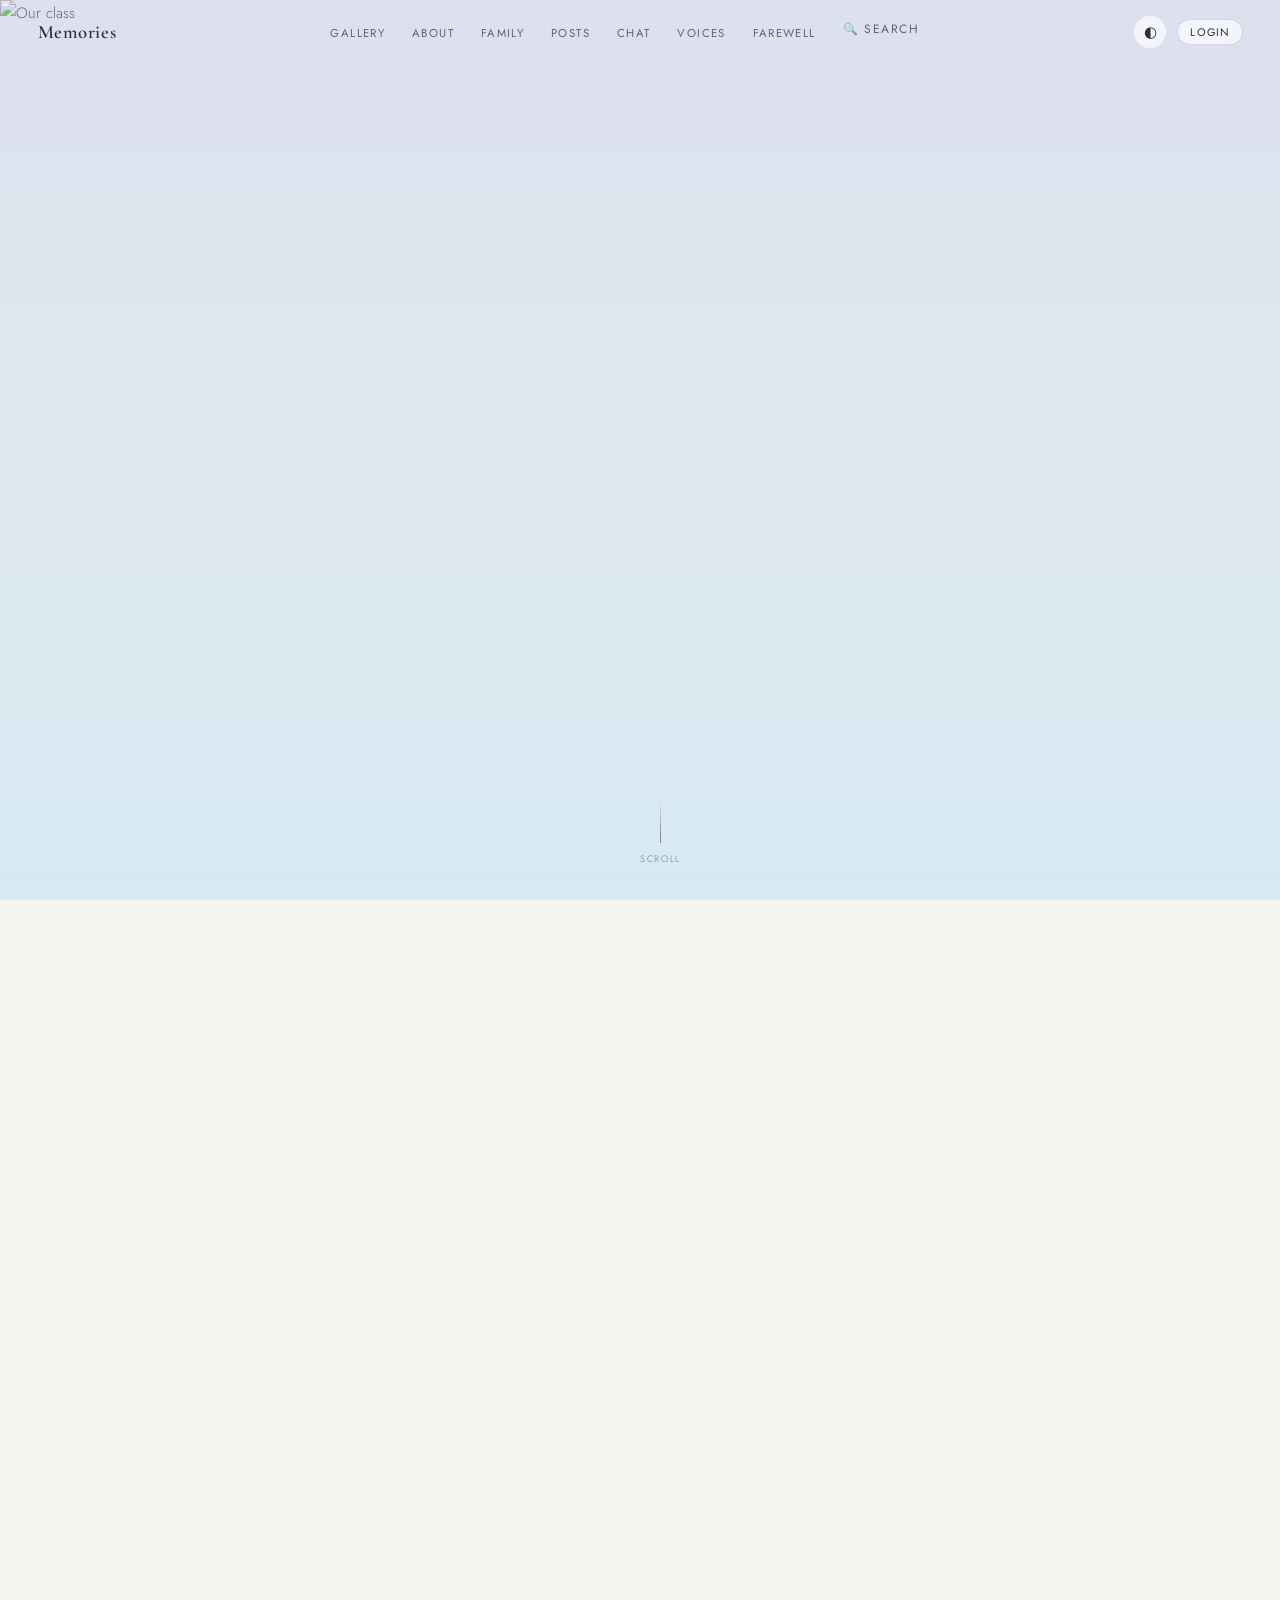
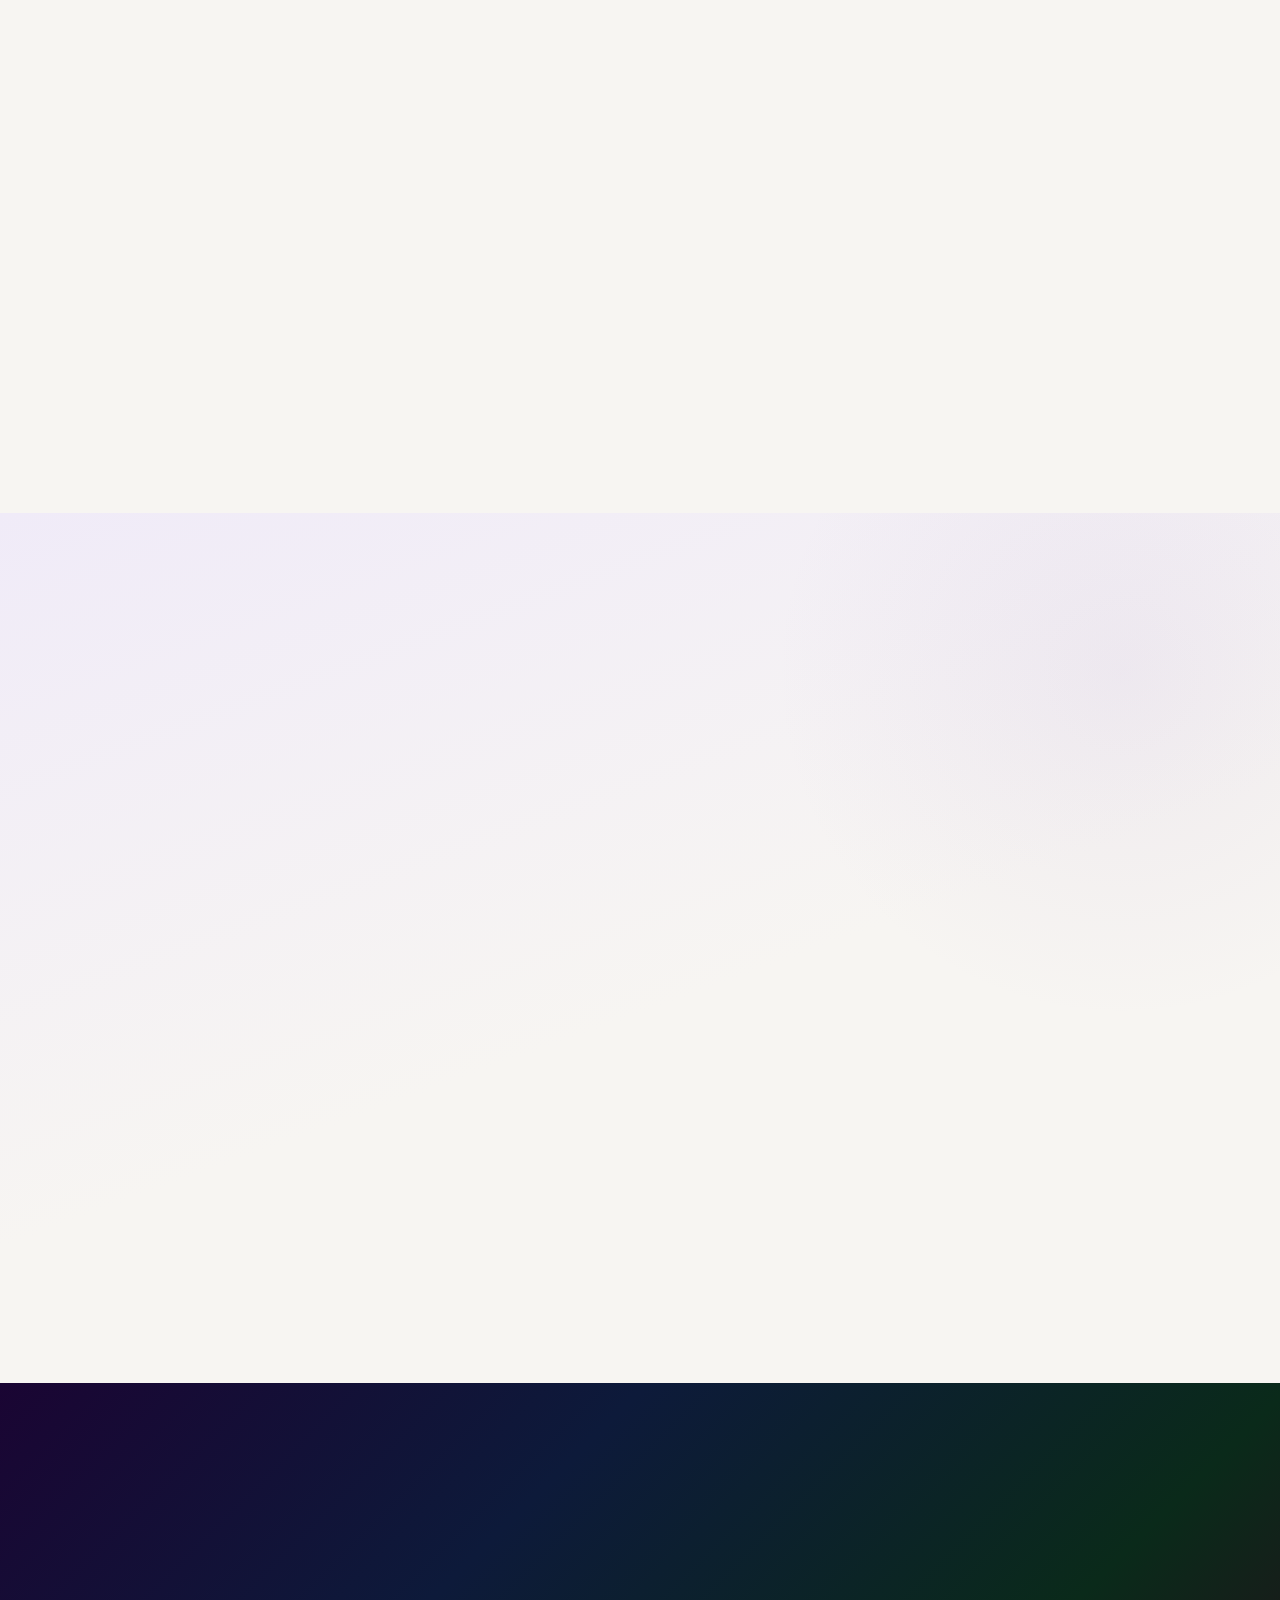
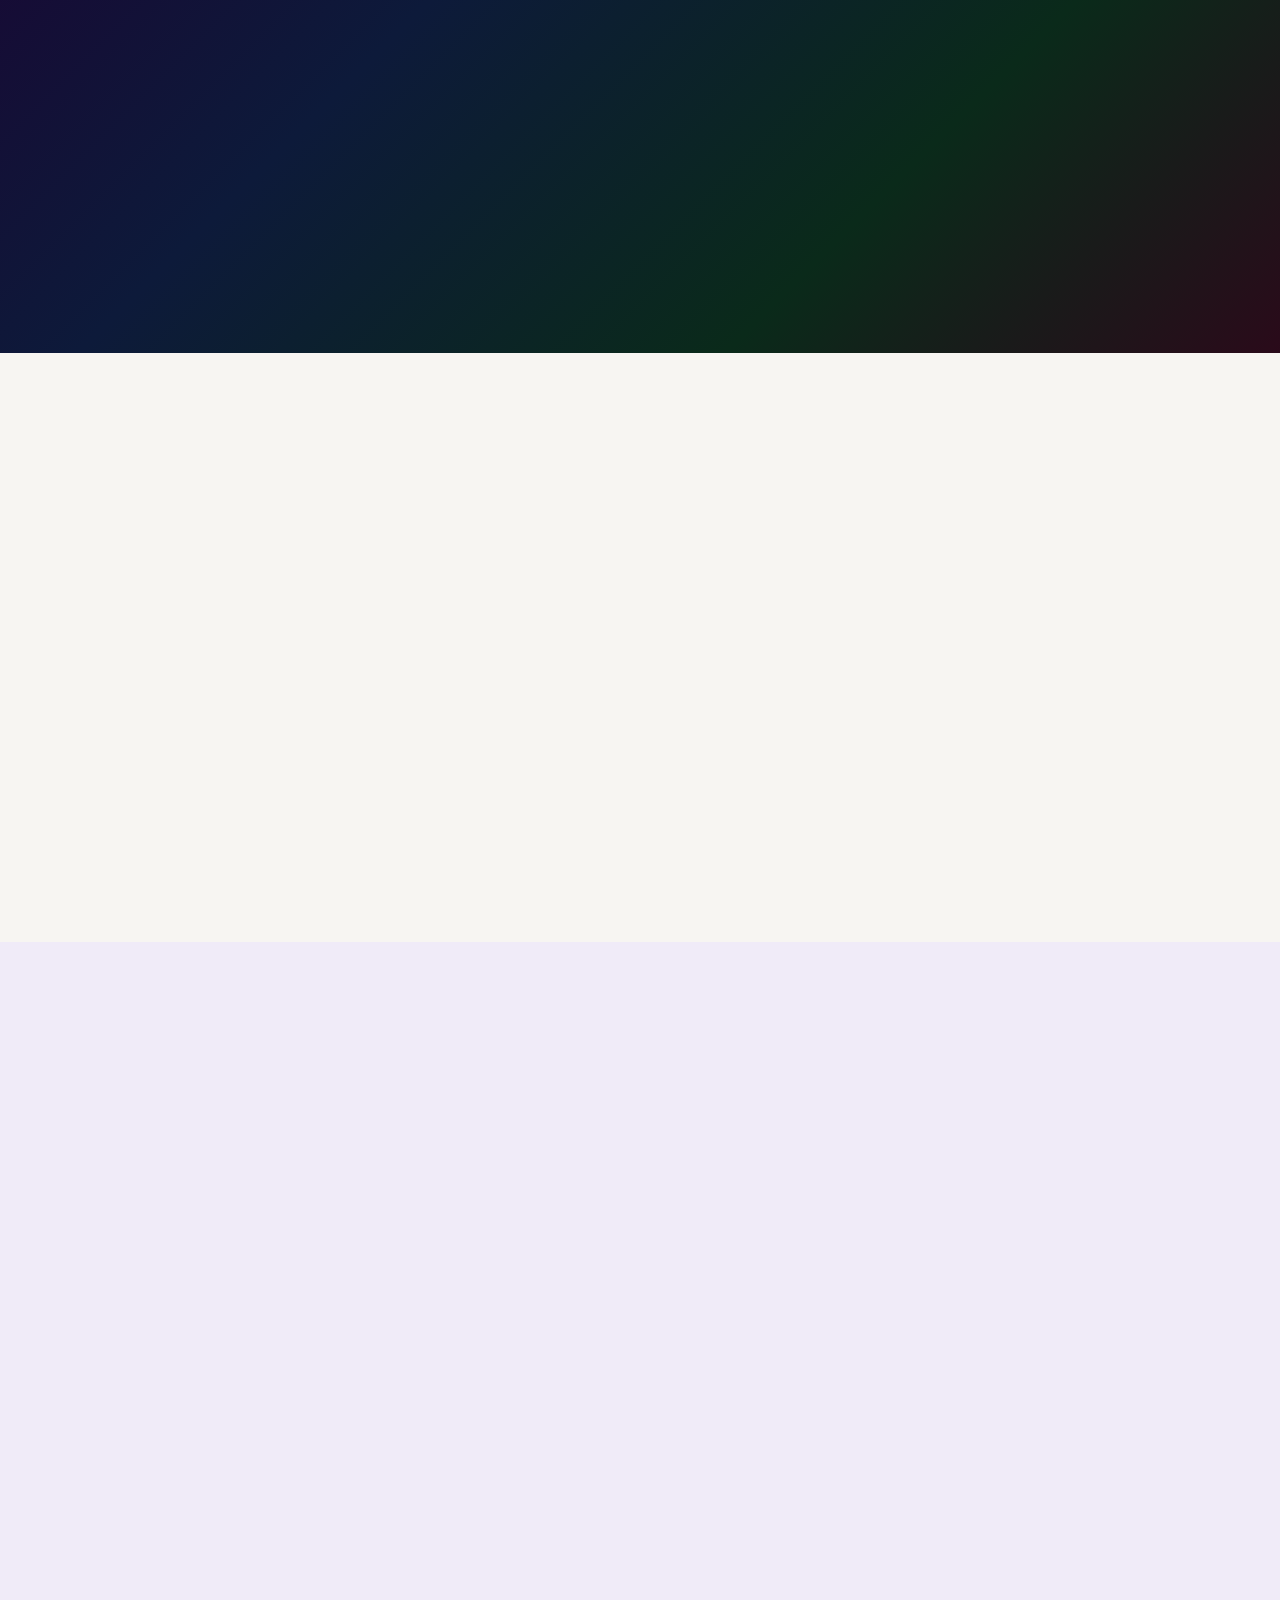
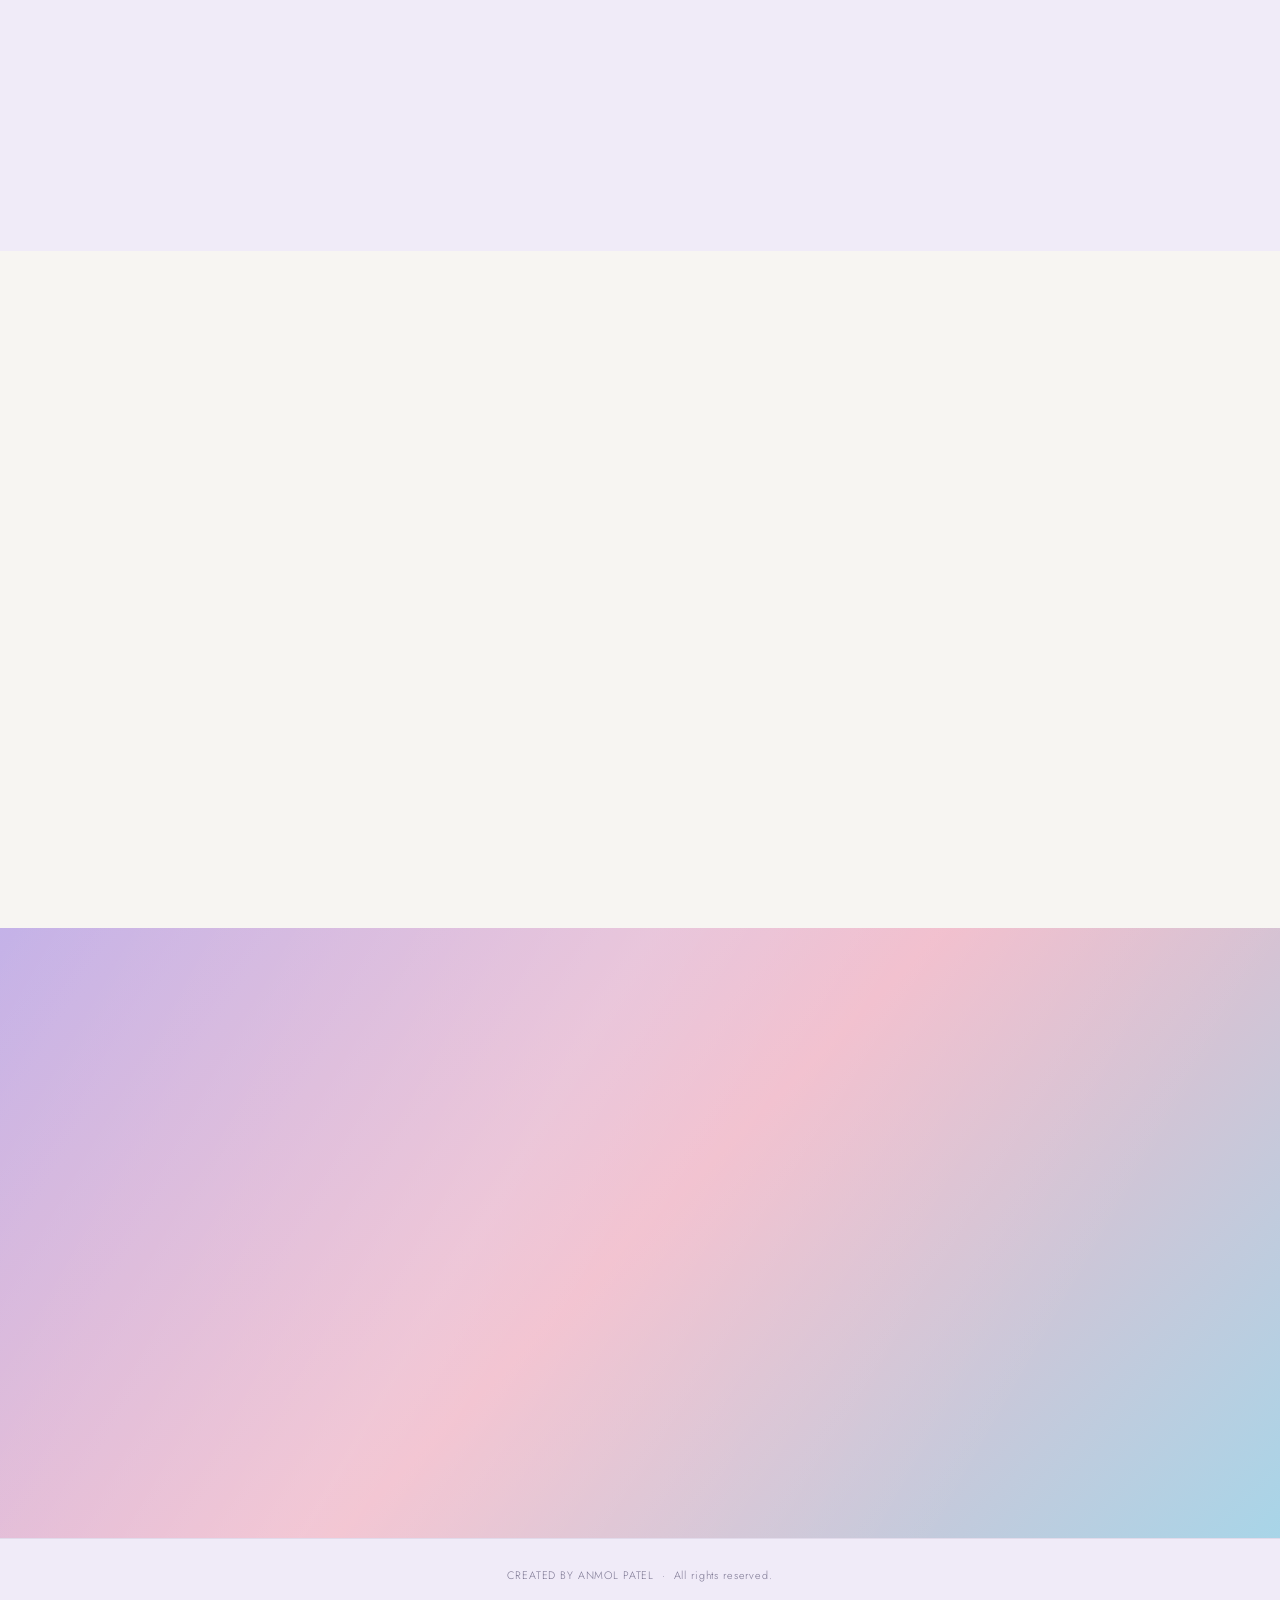
==== commit e555d2f4: "Add search link and multiple feature scripts Added search link and new feature scripts to index.html" ====
--- a/index.html
+++ b/index.html
@@ -5,7 +5,13 @@
   <meta name="viewport" content="width=device-width, initial-scale=1.0" />
   <meta name="google-site-verification" content="HApP4pZYsoEkqDsQoKnhJIZmkyh7BN_isjhB-6UlMMc" />
   <meta name="description" content="MEMORIES2026 – A social platform to share class memories, photos, posts, and chats with friends.">
-  <title>Our Story — Class Memories</title>
+  <title>MEMORIES2026 | Our Social Platform</title>
+  <link rel="icon" type="image/png" href="favicon.png">
+  <meta property="og:title" content="MEMORIES2026">
+<meta property="og:description" content="A social platform to share class memories, photos, posts and chats.">
+<meta property="og:type" content="website">
+<meta property="og:url" content="https://gangsters-anmol.github.io/MEMORIES2026/">
+<meta property="og:image" content="https://gangsters-anmol.github.io/MEMORIES2026/favicon.png">
   <link rel="stylesheet" href="style.css" />
   <link rel="preconnect" href="https://fonts.googleapis.com" />
   <link rel="preconnect" href="https://fonts.gstatic.com" crossorigin />
@@ -46,6 +52,7 @@
       <li><a href="#chat">Chat</a></li>
       <li><a href="#quotes">Voices</a></li>
       <li><a href="#farewell">Farewell</a></li>
+      <a href="search.html" style="font-size:.8rem;color:var(--text-muted);text-decoration:none;">🔍 Search</a>
     </ul>
     <div class="nav__controls">
       <button id="themeToggle" class="nav__theme-btn" aria-label="Toggle light/dark theme" title="Toggle theme">◐</button>
@@ -576,5 +583,13 @@
   <script type="module" src="admin.js"></script>
   <!-- Original + theme toggle + family data (converted to module) -->
   <script type="module" src="script.js"></script>
+  <script type="module" src="features/notifications.js"></script>
+<script type="module" src="features/follow.js"></script>
+<script type="module" src="features/reactions.js"></script>
+<script type="module" src="features/feed.js"></script>
+<script type="module" src="features/avatar.js"></script>
+<script type="module" src="features/presence.js"></script>
+<script type="module" src="features/stories.js"></script>
+<script type="module" src="features/comment-notify.js"></script>
 </body>
 </html>
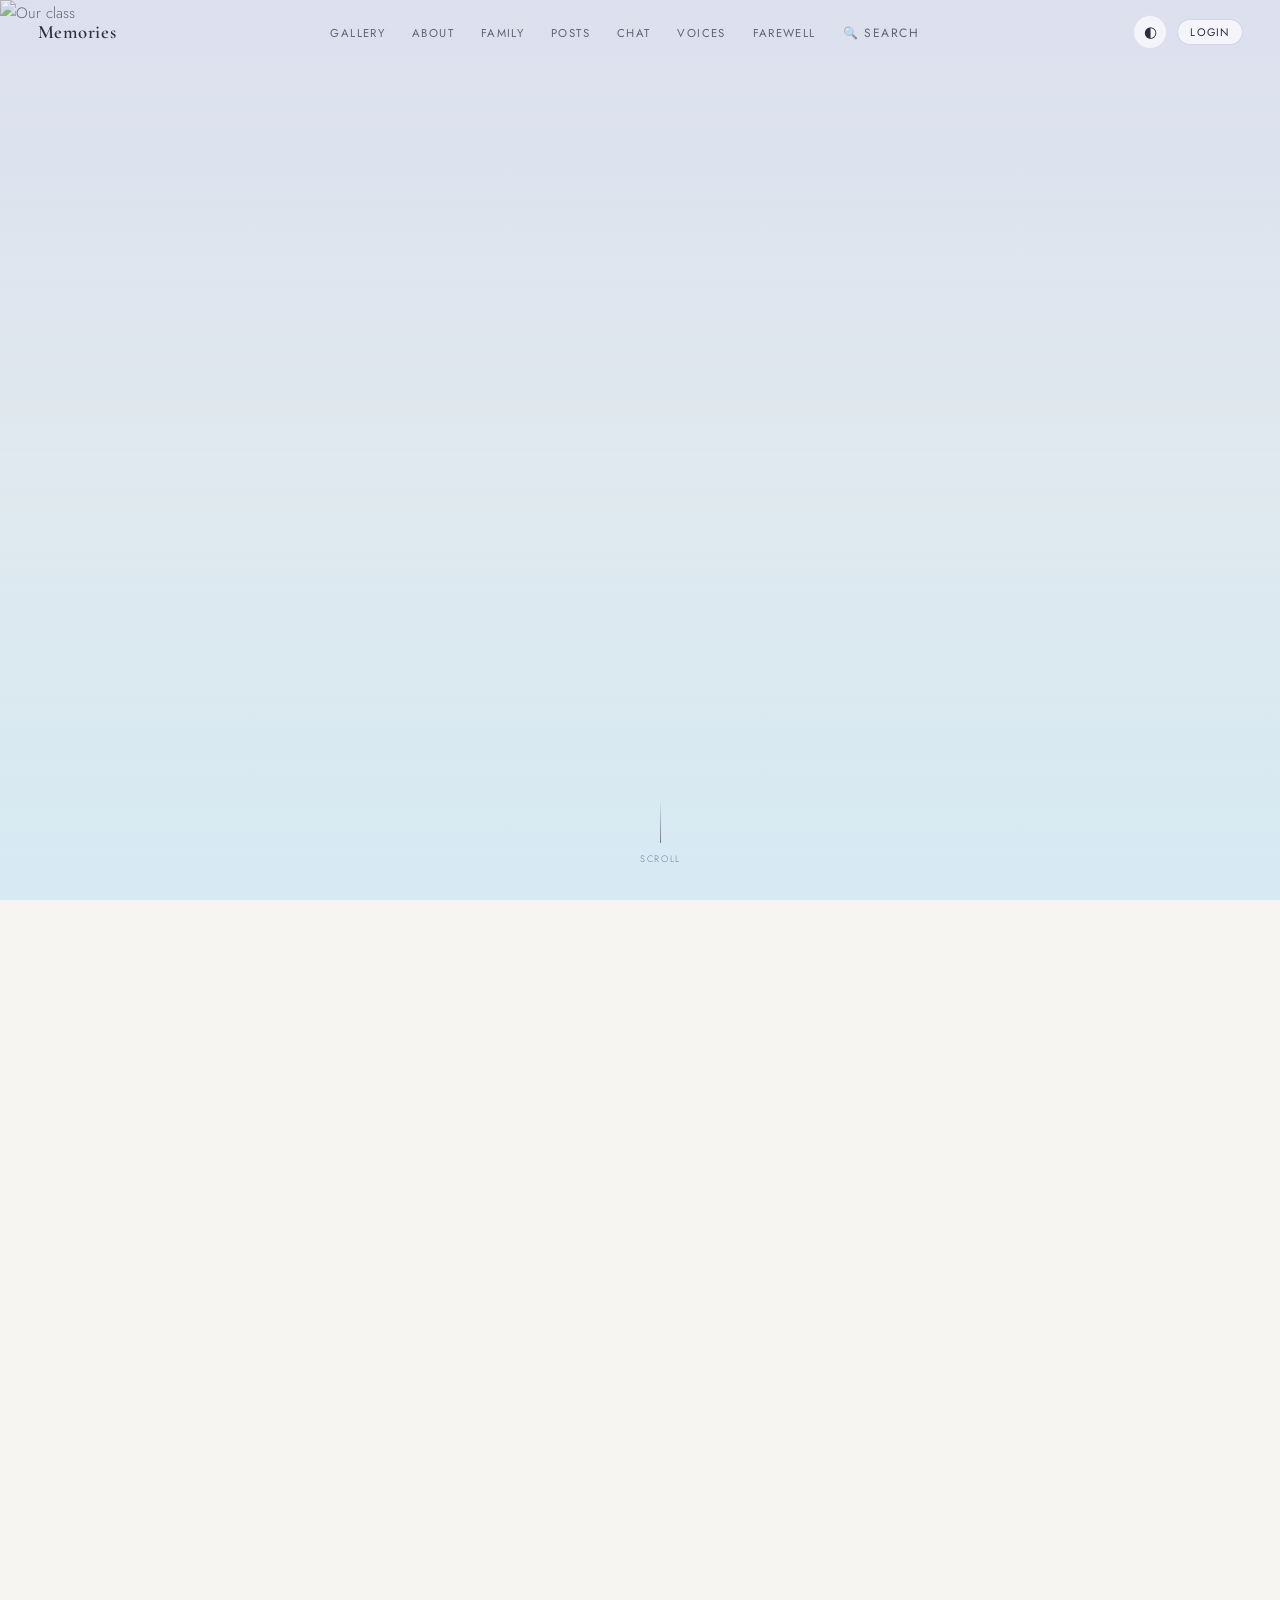
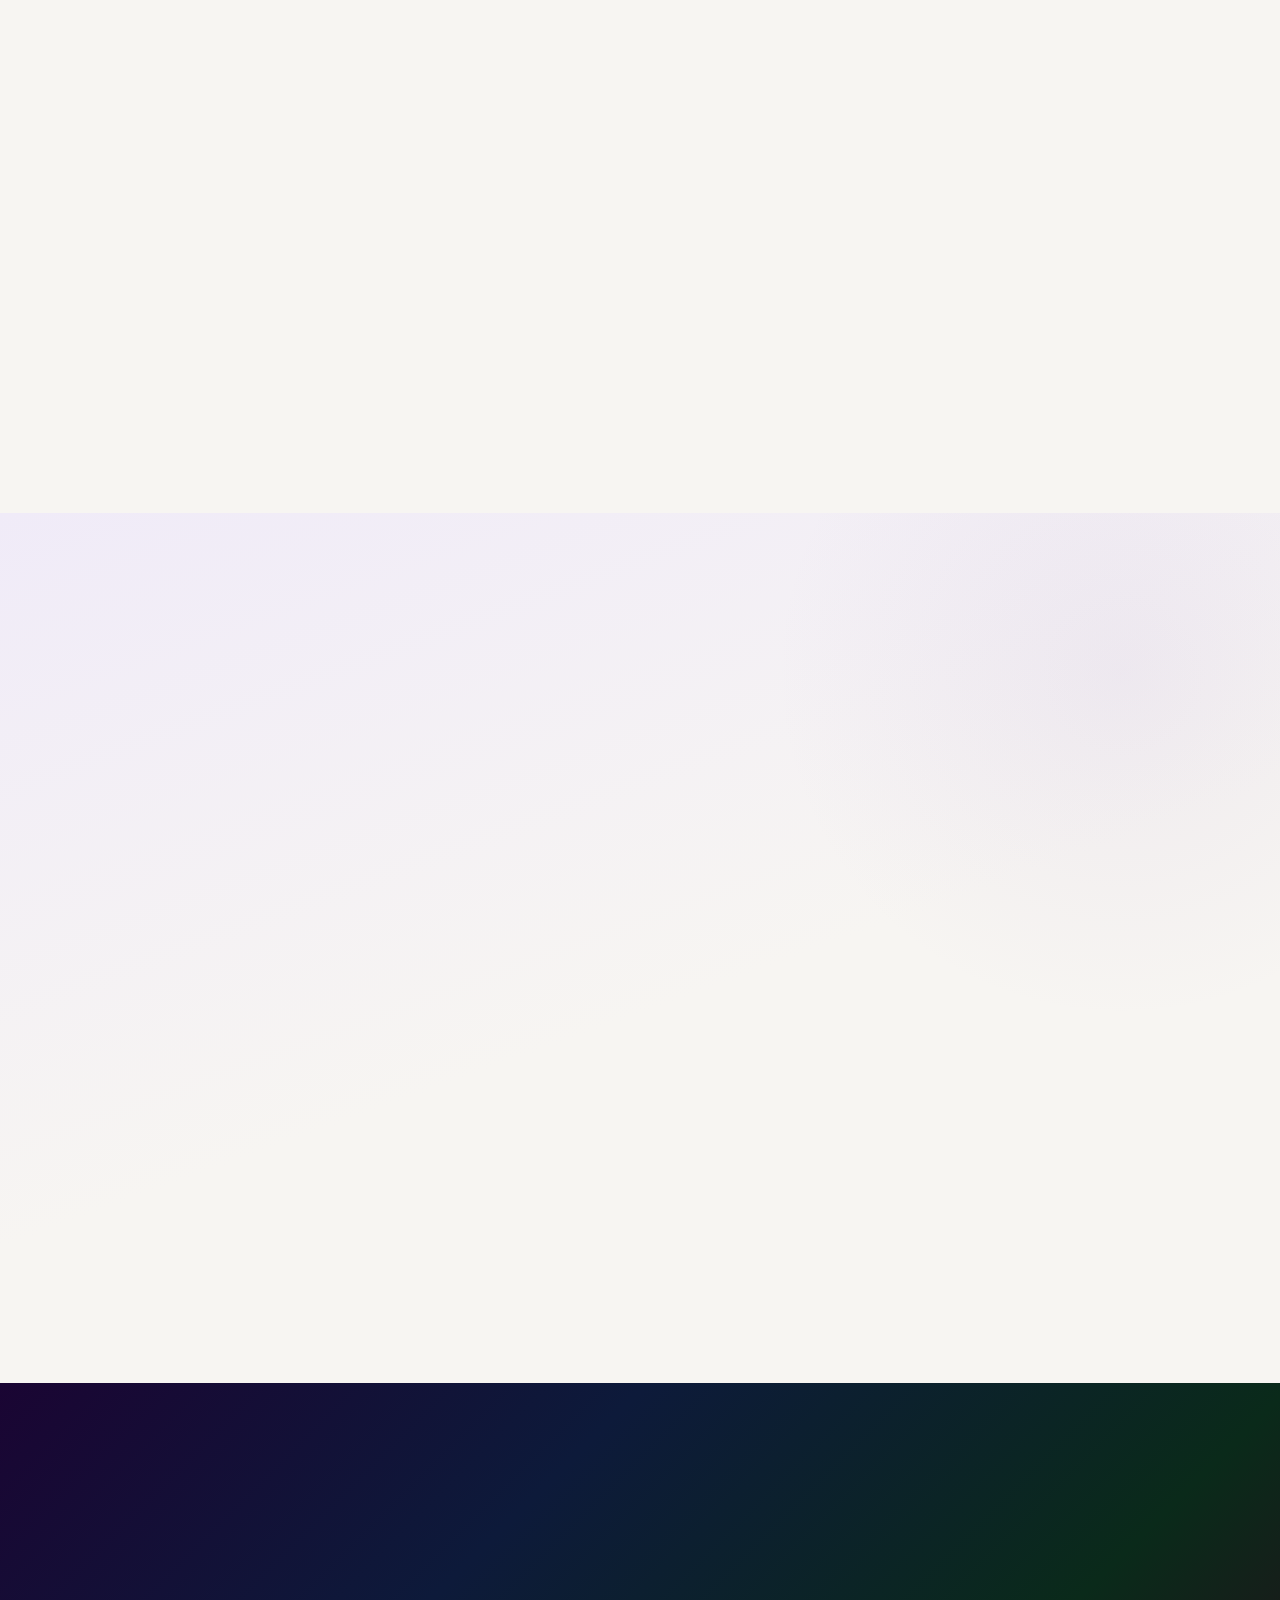
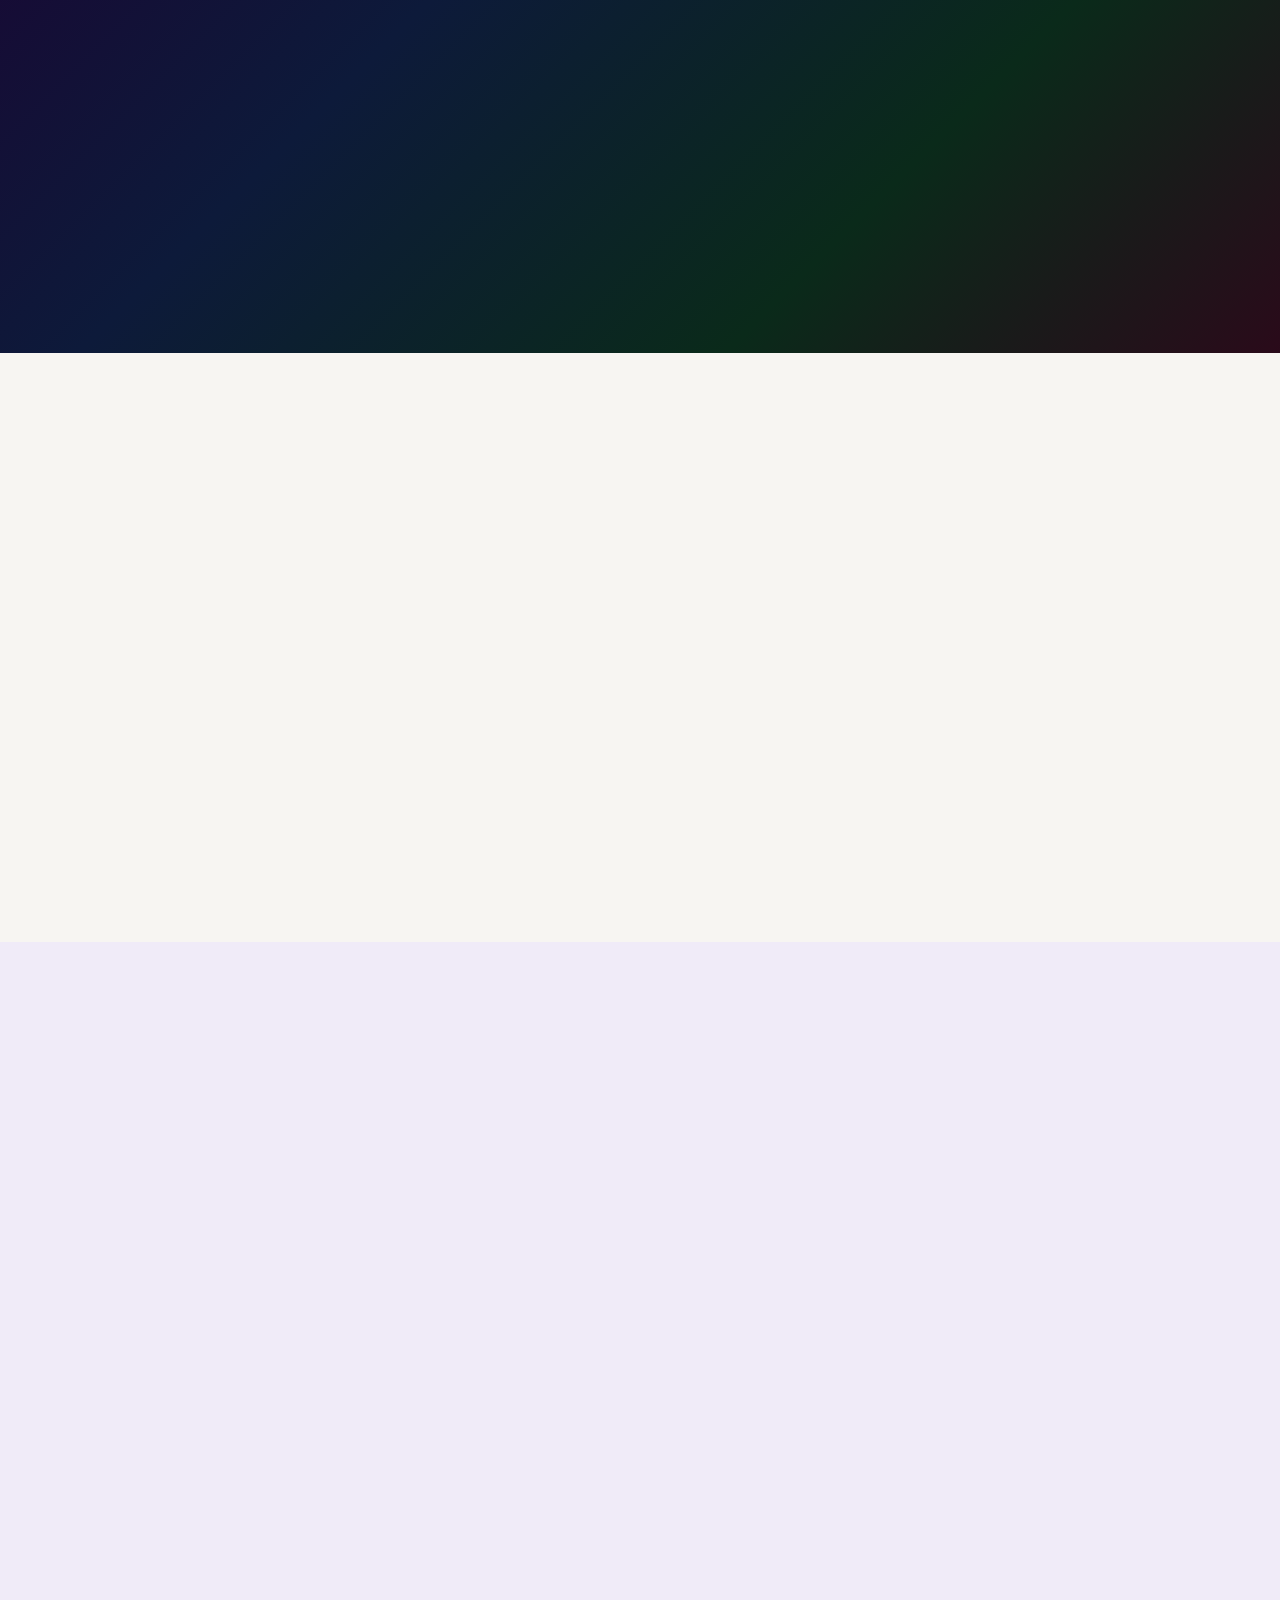
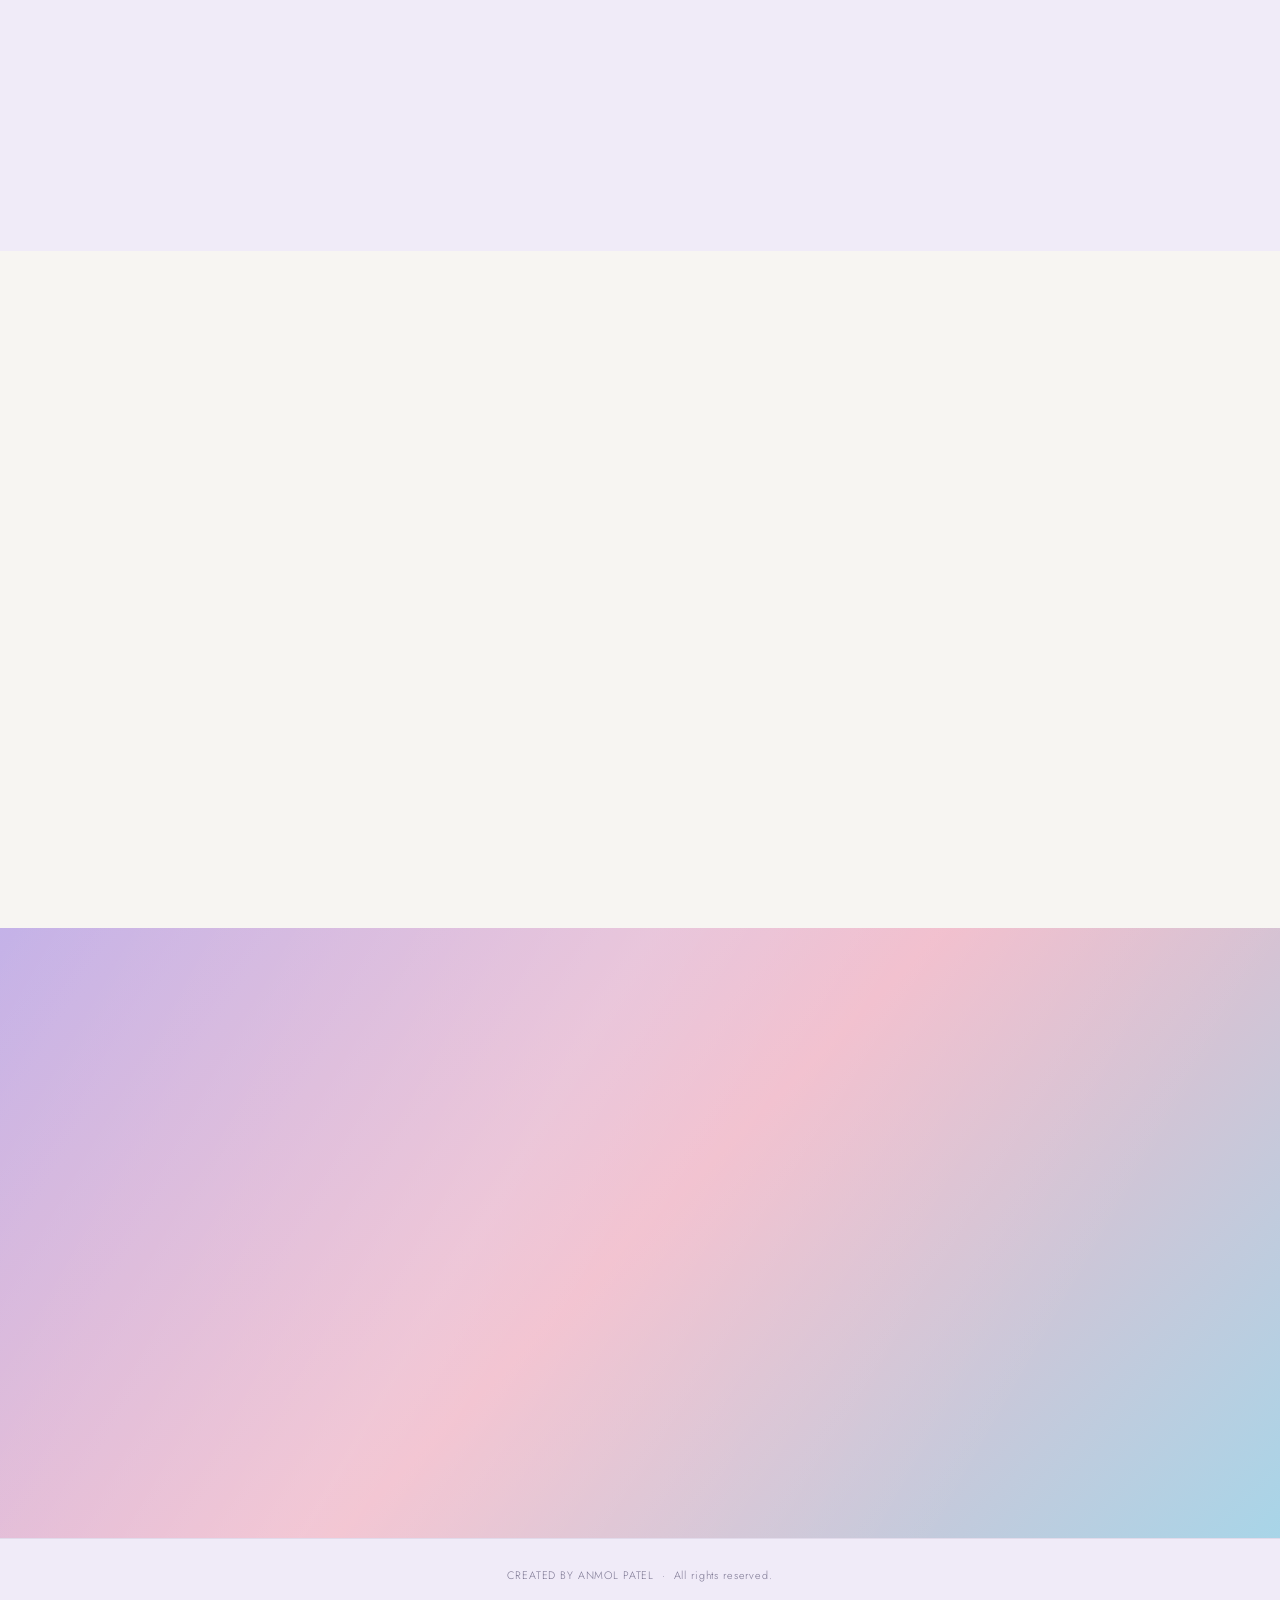
==== commit 052ceb46: "Wrap search link in list item" ====
--- a/index.html
+++ b/index.html
@@ -52,7 +52,7 @@
       <li><a href="#chat">Chat</a></li>
       <li><a href="#quotes">Voices</a></li>
       <li><a href="#farewell">Farewell</a></li>
-      <a href="search.html" style="font-size:.8rem;color:var(--text-muted);text-decoration:none;">🔍 Search</a>
+      <li><a href="search.html" style="font-size:.8rem;color:var(--text-muted);text-decoration:none;">🔍 Search</a></li>
     </ul>
     <div class="nav__controls">
       <button id="themeToggle" class="nav__theme-btn" aria-label="Toggle light/dark theme" title="Toggle theme">◐</button>
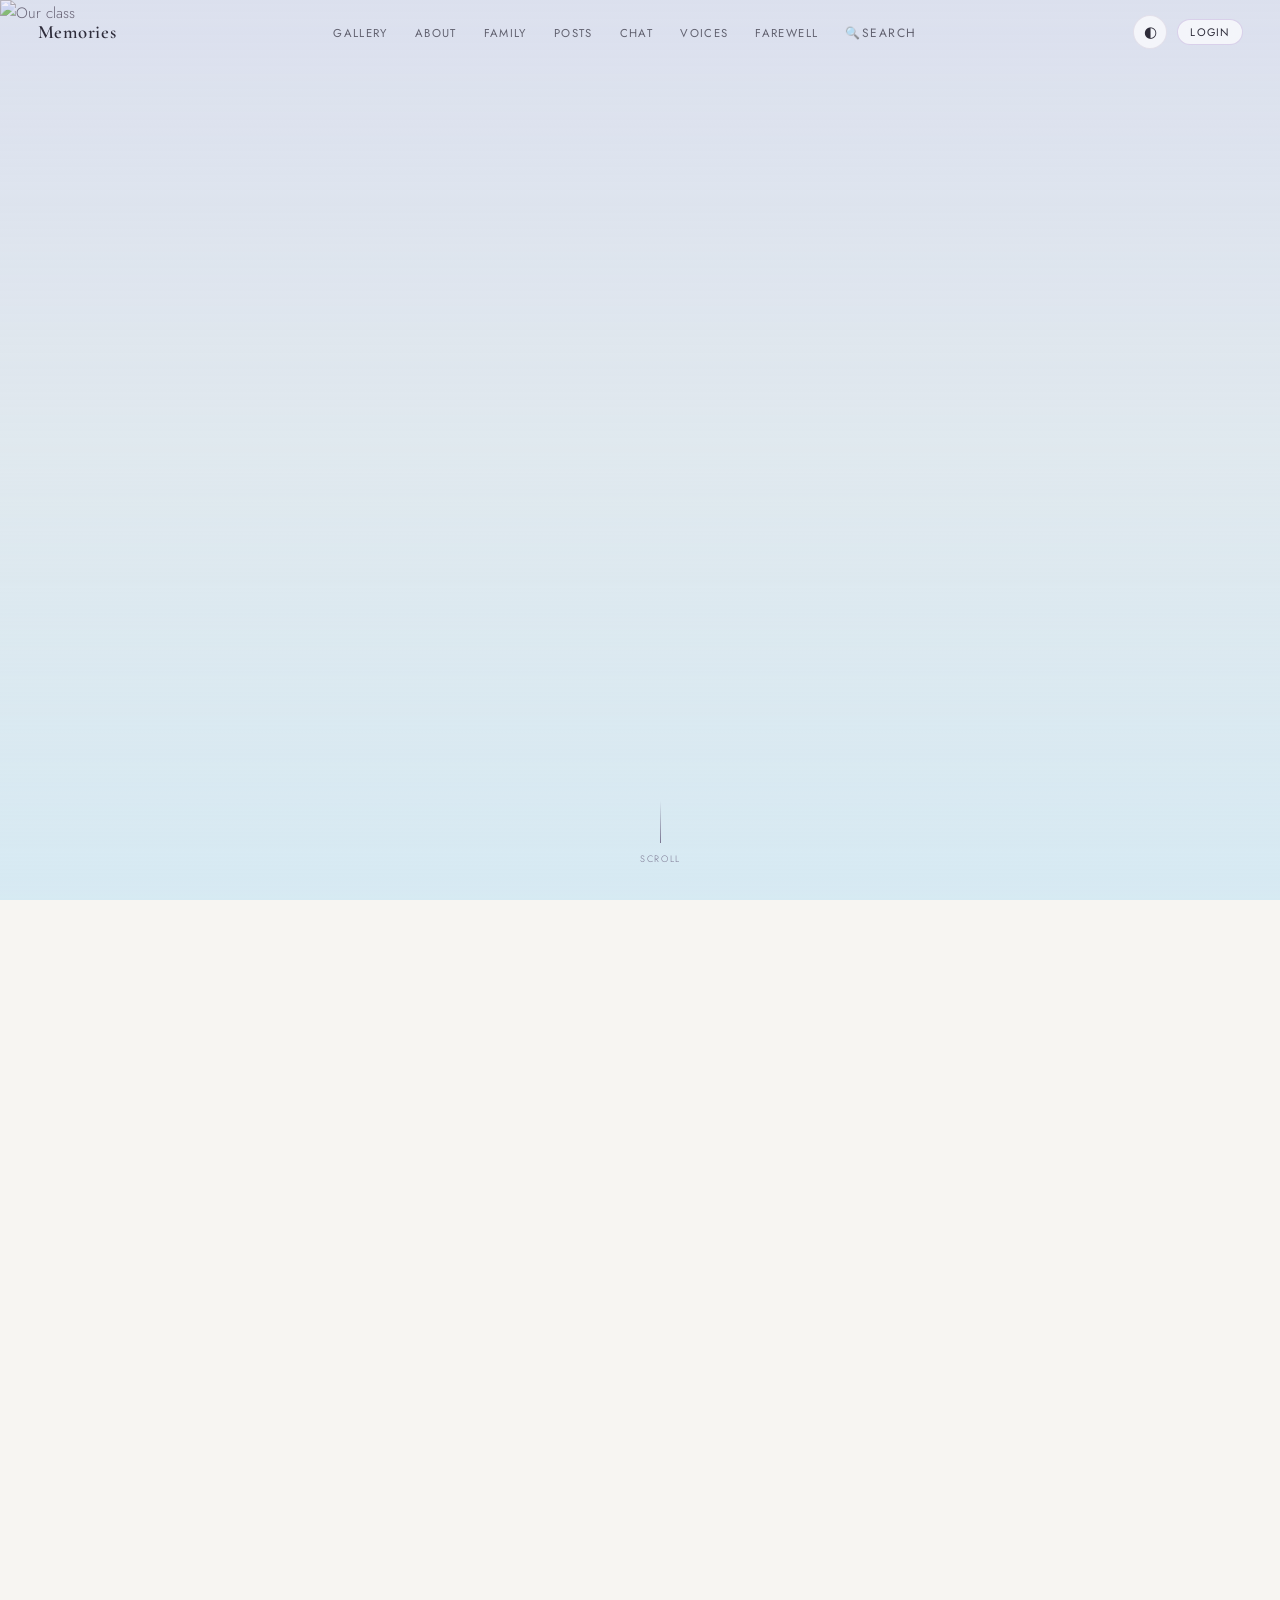
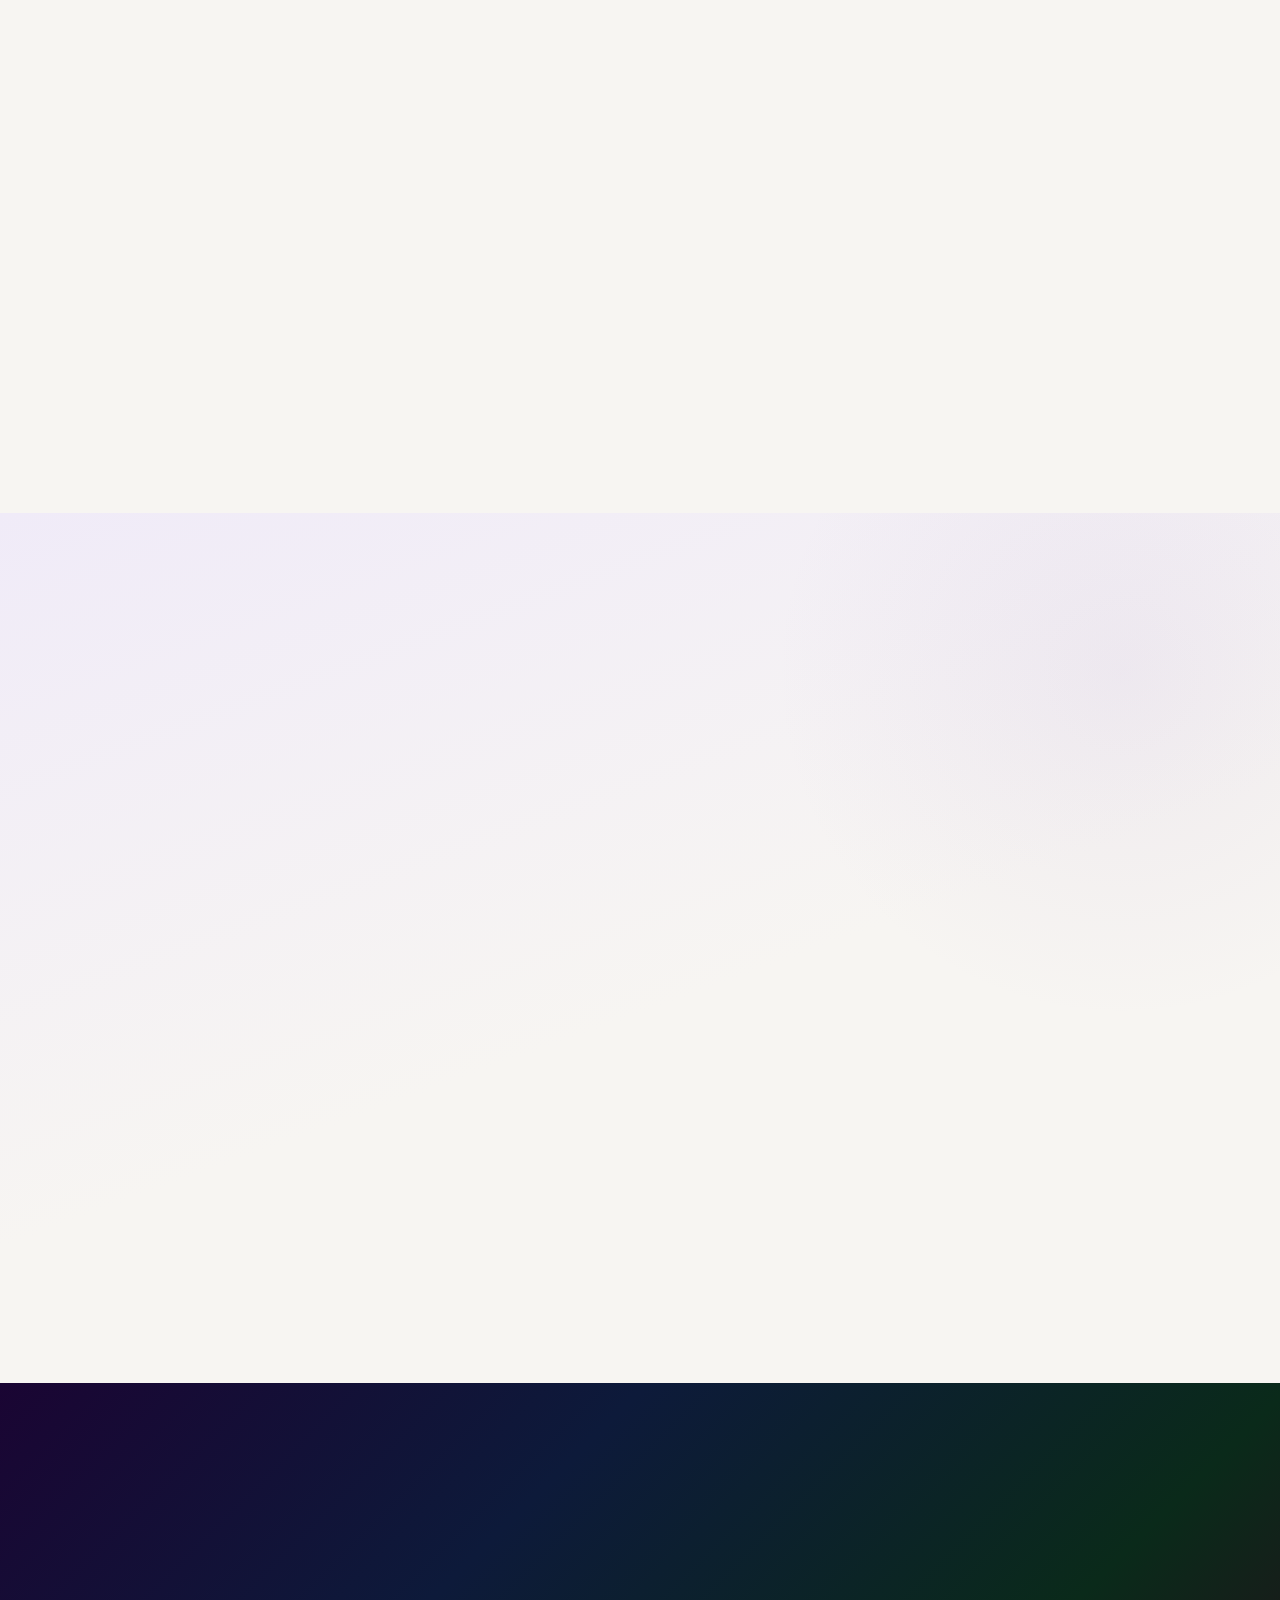
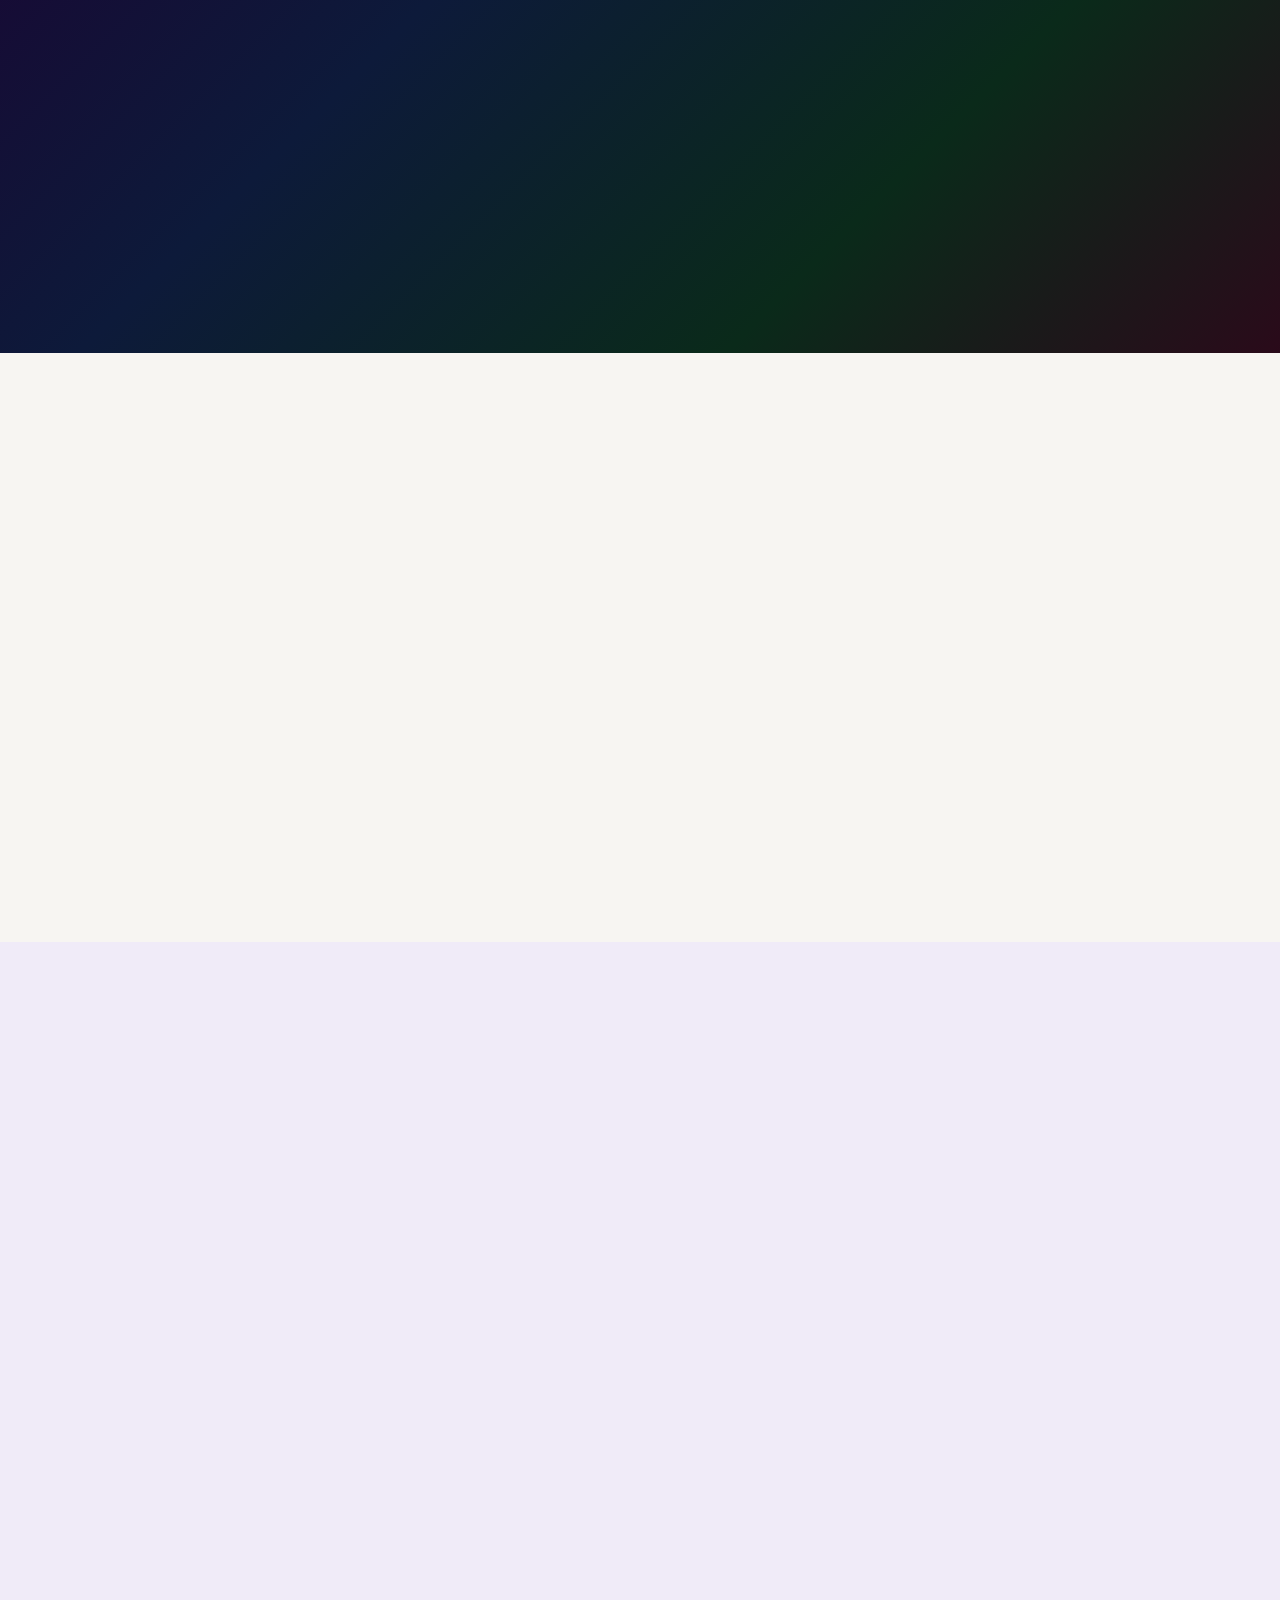
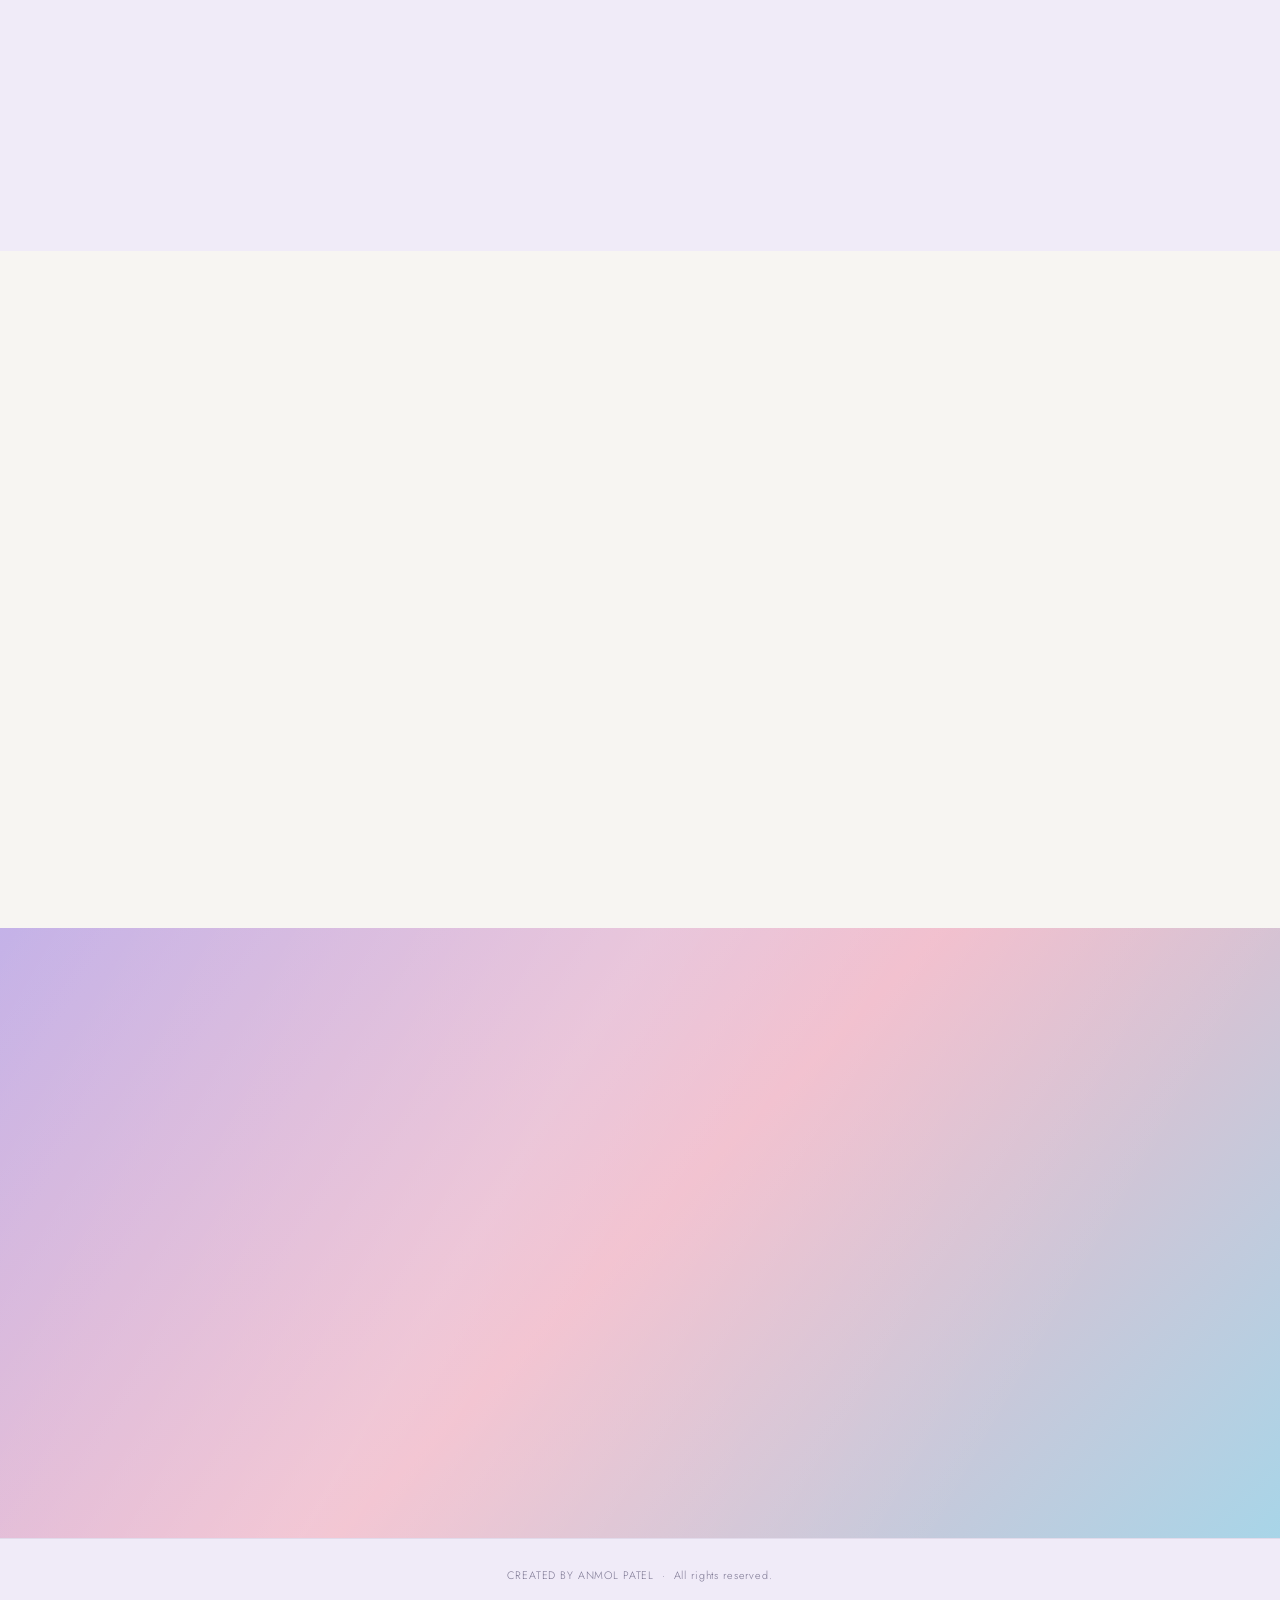
==== commit 37dc8ec2: "Add files via upload" ====
--- a/index.html
+++ b/index.html
@@ -52,16 +52,78 @@
       <li><a href="#chat">Chat</a></li>
       <li><a href="#quotes">Voices</a></li>
       <li><a href="#farewell">Farewell</a></li>
-      <li><a href="search.html" style="font-size:.8rem;color:var(--text-muted);text-decoration:none;">🔍 Search</a></li>
+      <li><a href="search.html" style="font-size:.8rem;color:var(--text-muted);text-decoration:none;">🔍Search</a></li>
     </ul>
     <div class="nav__controls">
-      <button id="themeToggle" class="nav__theme-btn" aria-label="Toggle light/dark theme" title="Toggle theme">◐</button>
+      <!-- Always visible: theme toggle, notif bell (injected by notifications.js), hamburger -->
+      <button id="themeToggle" class="nav__theme-btn" aria-label="Toggle theme" title="Toggle theme">◐</button>
+      <!-- Desktop-only items (hidden on mobile via CSS) -->
       <span id="navUserLabel" class="nav__user-label" hidden></span>
-      <button id="authBtn"    class="nav__auth-btn">Login</button>
-      <button id="logoutBtn"  class="nav__auth-btn nav__auth-btn--logout" hidden>Logout</button>
+      <button id="authBtn" class="nav__auth-btn">Login</button>
+      <button id="logoutBtn" class="nav__auth-btn nav__auth-btn--logout" hidden>Logout</button>
       <button id="openAdminBtn" class="nav__admin-btn" hidden title="Admin Dashboard">⚡</button>
+      <!-- Hamburger: hidden on desktop, shown on mobile via CSS -->
+      <button id="navMenuBtn" class="nav__menu-btn" aria-label="Open menu" aria-expanded="false">☰</button>
     </div>
   </nav>
+
+  <!-- ════════════════ MOBILE SLIDE-IN DRAWER ════════════════ -->
+  <div id="mobileNavBackdrop" class="mobile-nav-backdrop" hidden></div>
+  <div id="mobileNavMenu" class="mobile-nav-menu" hidden role="dialog" aria-label="Navigation menu">
+
+    <!-- Drawer header -->
+    <div class="mn-header">
+      <a href="#hero" class="mn-header__logo" onclick="closeMobileMenu()">Memo<span>ries</span></a>
+      <button class="mn-close-btn" id="mnCloseBtn" aria-label="Close menu">✕</button>
+    </div>
+
+    <!-- User info (shown when logged in) -->
+    <div class="mn-user" id="mnUser" hidden>
+      <div class="mn-user__avatar" id="mnUserAvatar">?</div>
+      <div class="mn-user__info">
+        <span class="mn-user__name" id="mnUserName">—</span>
+        <span class="mn-user__role" id="mnUserRole"></span>
+      </div>
+    </div>
+
+    <!-- Navigation links -->
+    <nav class="mn-links">
+      <div class="mn-links-section">Navigate</div>
+      <a href="#memories" class="mn-link" onclick="closeMobileMenu()"><span class="mn-link__icon">🖼</span> Gallery</a>
+      <a href="#posts"    class="mn-link" onclick="closeMobileMenu()"><span class="mn-link__icon">📝</span> Posts</a>
+      <a href="#chat"     class="mn-link" onclick="closeMobileMenu()"><span class="mn-link__icon">💬</span> Chat</a>
+      <a href="#quotes"   class="mn-link" onclick="closeMobileMenu()"><span class="mn-link__icon">🗣</span> Voices</a>
+      <a href="#about"    class="mn-link" onclick="closeMobileMenu()"><span class="mn-link__icon">ℹ</span> About</a>
+      <a href="#family"   class="mn-link" onclick="closeMobileMenu()"><span class="mn-link__icon">👨‍👩‍👧</span> Family</a>
+      <a href="#farewell" class="mn-link" onclick="closeMobileMenu()"><span class="mn-link__icon">🌅</span> Farewell</a>
+      <a href="search.html" class="mn-link"><span class="mn-link__icon">🔍</span> Search</a>
+
+      <div class="mn-divider"></div>
+      <div class="mn-links-section">Account</div>
+
+      <!-- Profile link — only when logged in -->
+      <a href="#" class="mn-link" id="mnProfileLink" hidden onclick="closeMobileMenu()">
+        <span class="mn-link__icon">👤</span> My Profile
+      </a>
+      <!-- Admin dashboard — only for admins/mods -->
+      <button class="mn-link" id="mnAdminBtn" hidden>
+        <span class="mn-link__icon">⚡</span> Admin Dashboard
+      </button>
+    </nav>
+
+    <!-- Bottom account actions -->
+    <div class="mn-account">
+      <!-- Login — shown when logged out -->
+      <button class="mn-login-btn" id="mnLoginBtn">
+        <span class="mn-link__icon">🔑</span> Login / Sign Up
+      </button>
+      <!-- Logout — shown when logged in -->
+      <button class="mn-link" id="mnLogoutBtn" hidden>
+        <span class="mn-link__icon">🚪</span> Logout
+      </button>
+    </div>
+
+  </div>
 
   <!-- MEMORIES -->
   <section id="memories" class="section memories">
@@ -572,11 +634,29 @@
   <!-- TOAST NOTIFICATION -->
   <div id="toastNotif" class="toast-notif" role="status" aria-live="polite"></div>
 
+  <!-- BUG 5 FIX: Lightbox overlay for full-screen media viewing -->
+  <div id="lightboxOverlay" class="lightbox-overlay" hidden>
+    <button class="lightbox-close" id="lightboxClose" aria-label="Close">✕</button>
+    <div id="lightboxContent"></div>
+  </div>
+
   <!-- ─── Scripts ──────────────────────────────────────────── -->
   <!-- Firebase config must load first (others import from it) -->
   <script type="module" src="firebase-config.js"></script>
   <!-- Auth module (auth state, nav, modal) -->
   <script type="module" src="auth.js"></script>
+  <!-- Expose currentUser UID to plain JS (for mobile drawer profile link) -->
+  <script type="module">
+    import { onAuthChange } from './auth.js';
+    onAuthChange((user) => {
+      window.__currentUserUid = user ? user.uid : null;
+      // Also trigger a MutationObserver-friendly change so _syncDrawer re-runs
+      if (user) {
+        const lbl = document.getElementById('navUserLabel');
+        if (lbl) lbl.dispatchEvent(new Event('change'));
+      }
+    });
+  </script>
   <!-- Feature modules -->
   <script type="module" src="chat.js"></script>
   <script type="module" src="posts.js"></script>
@@ -591,5 +671,159 @@
 <script type="module" src="features/presence.js"></script>
 <script type="module" src="features/stories.js"></script>
 <script type="module" src="features/comment-notify.js"></script>
+
+  <!-- ══════════════════════════════════════════════════════════
+       MOBILE DRAWER + LIGHTBOX JS
+  ══════════════════════════════════════════════════════════ -->
+  <script>
+    /* ── Mobile Drawer ─────────────────────────────────────── */
+    const _menuBtn    = document.getElementById('navMenuBtn');
+    const _drawer     = document.getElementById('mobileNavMenu');
+    const _backdrop   = document.getElementById('mobileNavBackdrop');
+    const _closeBtn   = document.getElementById('mnCloseBtn');
+
+    function openMobileMenu() {
+      _drawer.hidden   = false;
+      _backdrop.hidden = false;
+      _menuBtn.classList.add('is-open');
+      _menuBtn.setAttribute('aria-expanded', 'true');
+      document.body.style.overflow = 'hidden';
+    }
+
+    function closeMobileMenu() {
+      _drawer.hidden   = true;
+      _backdrop.hidden = true;
+      _menuBtn.classList.remove('is-open');
+      _menuBtn.setAttribute('aria-expanded', 'false');
+      document.body.style.overflow = '';
+    }
+
+    _menuBtn?.addEventListener('click', () =>
+      _drawer.hidden ? openMobileMenu() : closeMobileMenu()
+    );
+    _closeBtn?.addEventListener('click', closeMobileMenu);
+    _backdrop?.addEventListener('click', closeMobileMenu);
+
+    document.addEventListener('keydown', e => {
+      if (e.key === 'Escape' && !_drawer.hidden) closeMobileMenu();
+    });
+
+    /* ── Sync drawer state with auth ───────────────────────── */
+    window.addEventListener('load', () => {
+      const mainLogout  = document.getElementById('logoutBtn');
+      const mainAdmin   = document.getElementById('openAdminBtn');
+      const mainAuth    = document.getElementById('authBtn');
+      const mainLabel   = document.getElementById('navUserLabel');
+
+      const mnUser      = document.getElementById('mnUser');
+      const mnAvatar    = document.getElementById('mnUserAvatar');
+      const mnName      = document.getElementById('mnUserName');
+      const mnRole      = document.getElementById('mnUserRole');
+      const mnProfile   = document.getElementById('mnProfileLink');
+      const mnAdmin     = document.getElementById('mnAdminBtn');
+      const mnLogin     = document.getElementById('mnLoginBtn');
+      const mnLogout    = document.getElementById('mnLogoutBtn');
+
+      /* Wire up button actions */
+      mnLogin?.addEventListener('click',  () => { closeMobileMenu(); mainAuth?.click(); });
+      mnLogout?.addEventListener('click', () => { closeMobileMenu(); mainLogout?.click(); });
+      mnAdmin?.addEventListener('click',  () => { closeMobileMenu(); mainAdmin?.click(); });
+
+      /* Parse user info from navUserLabel text "Name · role" */
+      function _parseLabel(text) {
+        const parts = (text || '').split('·');
+        return { name: (parts[0] || '').trim(), role: (parts[1] || '').trim() };
+      }
+
+      /* Keep drawer in sync with auth state */
+      function _syncDrawer() {
+        const loggedIn = mainLogout && !mainLogout.hidden;
+        const isAdmin  = mainAdmin  && !mainAdmin.hidden;
+        const label    = mainLabel?.textContent || '';
+        const { name, role } = _parseLabel(label);
+
+        /* User section */
+        if (mnUser)    mnUser.hidden    = !loggedIn;
+        if (mnProfile) mnProfile.hidden = !loggedIn;
+        if (mnLogin)   mnLogin.hidden   =  loggedIn;
+        if (mnLogout)  mnLogout.hidden  = !loggedIn;
+        if (mnAdmin)   mnAdmin.hidden   = !isAdmin;
+
+        /* Populate user info */
+        if (loggedIn && name) {
+          if (mnName)   mnName.textContent   = name;
+          if (mnRole)   mnRole.textContent   = role;
+          if (mnAvatar) mnAvatar.textContent = name[0]?.toUpperCase() || '?';
+
+          /* Try to grab avatar image from the injected avatar element */
+          const injectedAvatar = document.querySelector('.nav__avatar-img, .nav-avatar img');
+          if (injectedAvatar && mnAvatar) {
+            const img = document.createElement('img');
+            img.src = injectedAvatar.src;
+            img.onerror = () => img.remove();
+            mnAvatar.innerHTML = '';
+            mnAvatar.appendChild(img);
+          }
+
+          /* Set profile link using currentUser UID from Firebase auth */
+          /* We read it from the injected avatar wrapper if present, or from window */
+          if (mnProfile) {
+            const uid = window.__currentUserUid;
+            if (uid) mnProfile.href = `profile.html?user=${uid}`;
+          }
+        }
+      }
+
+      /* MutationObserver — fires the moment auth.js updates the nav */
+      const obs = new MutationObserver(_syncDrawer);
+      if (mainLogout) obs.observe(mainLogout, { attributes: true });
+      if (mainAdmin)  obs.observe(mainAdmin,  { attributes: true });
+      if (mainLabel)  obs.observe(mainLabel,  { childList: true, characterData: true, subtree: true });
+      _syncDrawer(); // initial pass
+    });
+
+    /* ── Lightbox ──────────────────────────────────────────── */
+    const _lbOverlay = document.getElementById('lightboxOverlay');
+    const _lbContent = document.getElementById('lightboxContent');
+    const _lbClose   = document.getElementById('lightboxClose');
+
+    function openLightbox(src, type) {
+      _lbContent.innerHTML = '';
+      let el;
+      if (type === 'video') {
+        el = document.createElement('video');
+        el.src = src; el.controls = true; el.autoplay = true;
+        el.style.cssText = 'max-width:min(95vw,1200px);max-height:90vh;border-radius:8px;';
+      } else {
+        el = document.createElement('img');
+        el.src = src; el.alt = 'Full size media';
+      }
+      el.addEventListener('click', e => e.stopPropagation());
+      _lbContent.appendChild(el);
+      _lbOverlay.hidden = false;
+      document.body.style.overflow = 'hidden';
+    }
+
+    function closeLightbox() {
+      const v = _lbContent?.querySelector('video');
+      if (v) v.pause();
+      if (_lbOverlay) _lbOverlay.hidden = true;
+      if (_lbContent) _lbContent.innerHTML = '';
+      document.body.style.overflow = '';
+    }
+
+    _lbClose?.addEventListener('click', closeLightbox);
+    _lbOverlay?.addEventListener('click', e => { if (e.target === _lbOverlay) closeLightbox(); });
+    document.addEventListener('keydown', e => {
+      if (e.key === 'Escape' && _lbOverlay && !_lbOverlay.hidden) closeLightbox();
+    });
+    document.addEventListener('click', e => {
+      const t = e.target;
+      if (t.matches('.post-media-item, .chat-media')) {
+        e.stopPropagation();
+        openLightbox(t.src || t.currentSrc, t.tagName === 'VIDEO' ? 'video' : 'image');
+      }
+    });
+  </script>
 </body>
 </html>
--- a/style.css
+++ b/style.css
@@ -534,7 +534,10 @@
   transition: opacity .35s var(--ease-out-expo);
 }
 .modal-overlay:not([hidden]) { opacity: 1; pointer-events: all; }
-.modal-overlay[hidden] { display: flex !important; pointer-events: none; }
+/* FIX: was missing animation:none — the modalFadeIn animation was firing on ALL
+   .modal-overlay elements at page load, including the hidden admin modal,
+   making it briefly flash visible before opacity settled back to 0. */
+.modal-overlay[hidden] { display: flex !important; pointer-events: none; animation: none !important; }
 .modal-overlay.open { opacity: 1; pointer-events: all; }
 
 .modal-panel {
@@ -762,7 +765,217 @@
   .users-list { flex-direction: row; }
   .sidebar-label { display: none; }
   .admin-stats-grid { grid-template-columns: repeat(2,1fr); }
-}
+
+  /* ── Mobile nav: hide overflow items from top bar ── */
+  /* These move into the hamburger drawer instead */
+  .nav__user-label,
+  .nav__auth-btn,
+  .nav__auth-btn--logout,
+  .nav__admin-btn { display: none !important; }
+
+  /* Show the hamburger button */
+  .nav__menu-btn { display: flex !important; }
+}
+
+/* ══════════════════════════════════════════════════════════════
+   HAMBURGER BUTTON + MOBILE DRAWER
+   ══════════════════════════════════════════════════════════════ */
+
+/* Hamburger button — hidden on desktop, shown on mobile via breakpoint above */
+.nav__menu-btn {
+  display: none;
+  width: 36px; height: 36px;
+  border-radius: 50%;
+  background: var(--clr-surface);
+  border: 1px solid var(--clr-border);
+  color: var(--clr-text);
+  font-size: 1.15rem;
+  align-items: center;
+  justify-content: center;
+  flex-shrink: 0;
+  transition: background 0.2s, transform 0.2s, border-color 0.2s;
+  backdrop-filter: blur(8px);
+  cursor: pointer;
+}
+.nav__menu-btn:hover { background: var(--clr-surface2); border-color: var(--clr-accent); }
+.nav__menu-btn.is-open {
+  background: var(--clr-accent);
+  color: #fff;
+  border-color: var(--clr-accent);
+  transform: rotate(90deg);
+}
+
+/* Full-height backdrop overlay */
+.mobile-nav-backdrop {
+  position: fixed;
+  inset: 0;
+  z-index: 198;
+  background: rgba(0,0,0,0.45);
+  backdrop-filter: blur(4px);
+  animation: mnBackdropIn 0.25s ease;
+}
+@keyframes mnBackdropIn { from { opacity: 0; } to { opacity: 1; } }
+
+/* Slide-in drawer from the right */
+.mobile-nav-menu {
+  position: fixed;
+  top: 0; right: 0; bottom: 0;
+  width: min(300px, 88vw);
+  z-index: 199;
+  background: var(--clr-modal-bg);
+  border-left: 1px solid var(--clr-modal-border);
+  display: flex;
+  flex-direction: column;
+  overflow-y: auto;
+  overscroll-behavior: contain;
+  animation: mnSlideIn 0.28s var(--ease-out-expo);
+  box-shadow: -8px 0 40px rgba(0,0,0,0.18);
+}
+.mobile-nav-menu[hidden] { display: none !important; }
+@keyframes mnSlideIn {
+  from { transform: translateX(100%); opacity: 0.6; }
+  to   { transform: translateX(0);    opacity: 1; }
+}
+
+/* Drawer header */
+.mn-header {
+  display: flex;
+  align-items: center;
+  justify-content: space-between;
+  padding: 1.1rem 1.2rem 0.9rem;
+  border-bottom: 1px solid var(--clr-border);
+  flex-shrink: 0;
+}
+.mn-header__logo {
+  font-family: var(--font-display);
+  font-size: 1.15rem;
+  font-weight: 600;
+  letter-spacing: 0.04em;
+  color: var(--clr-text);
+  text-decoration: none;
+}
+.mn-header__logo span { color: var(--clr-accent); }
+.mn-close-btn {
+  width: 30px; height: 30px;
+  border-radius: 50%;
+  border: 1px solid var(--clr-border);
+  background: transparent;
+  color: var(--clr-text-muted, var(--clr-muted));
+  font-size: 0.9rem;
+  display: flex; align-items: center; justify-content: center;
+  cursor: pointer;
+  transition: all 0.2s;
+}
+.mn-close-btn:hover { background: #e74c3c22; border-color: #e74c3c; color: #e74c3c; }
+
+/* User section (shown when logged in) */
+.mn-user {
+  display: flex;
+  align-items: center;
+  gap: 0.85rem;
+  padding: 1rem 1.2rem;
+  background: rgba(167,139,202,0.07);
+  border-bottom: 1px solid var(--clr-border);
+  flex-shrink: 0;
+}
+.mn-user[hidden] { display: none !important; }
+.mn-user__avatar {
+  width: 40px; height: 40px;
+  border-radius: 50%;
+  background: linear-gradient(135deg, var(--clr-accent), var(--clr-accent2));
+  display: flex; align-items: center; justify-content: center;
+  font-family: var(--font-display);
+  font-size: 1.1rem; font-weight: 600; color: #fff;
+  flex-shrink: 0;
+  overflow: hidden;
+}
+.mn-user__avatar img { width: 100%; height: 100%; object-fit: cover; }
+.mn-user__info { flex: 1; min-width: 0; }
+.mn-user__name {
+  font-size: 0.88rem; font-weight: 500;
+  color: var(--clr-text);
+  white-space: nowrap; overflow: hidden; text-overflow: ellipsis;
+  display: block;
+}
+.mn-user__role {
+  font-size: 0.7rem; color: var(--clr-muted);
+  text-transform: capitalize; display: block; margin-top: 0.1rem;
+}
+
+/* Nav links inside drawer */
+.mn-links {
+  flex: 1;
+  padding: 0.6rem 0;
+}
+.mn-links-section {
+  padding: 0.3rem 1.2rem 0.1rem;
+  font-size: 0.62rem;
+  font-weight: 500;
+  letter-spacing: 0.12em;
+  text-transform: uppercase;
+  color: var(--clr-muted);
+  margin-top: 0.4rem;
+}
+.mn-link {
+  display: flex;
+  align-items: center;
+  gap: 0.75rem;
+  padding: 0.72rem 1.2rem;
+  color: var(--clr-text);
+  text-decoration: none;
+  font-size: 0.88rem;
+  font-weight: 400;
+  transition: background 0.18s, color 0.18s;
+  cursor: pointer;
+  border: none;
+  background: none;
+  width: 100%;
+  text-align: left;
+  font-family: var(--font-body);
+}
+.mn-link:hover, .mn-link:active { background: rgba(167,139,202,0.1); color: var(--clr-accent); }
+.mn-link__icon {
+  width: 22px;
+  text-align: center;
+  font-size: 1rem;
+  flex-shrink: 0;
+  opacity: 0.75;
+}
+.mn-link[hidden] { display: none !important; }
+
+/* Divider */
+.mn-divider {
+  height: 1px;
+  background: var(--clr-border);
+  margin: 0.4rem 1.2rem;
+}
+
+/* Bottom account section */
+.mn-account {
+  flex-shrink: 0;
+  border-top: 1px solid var(--clr-border);
+  padding: 0.6rem 0;
+}
+
+/* Login button in drawer */
+.mn-login-btn {
+  display: flex;
+  align-items: center;
+  gap: 0.75rem;
+  padding: 0.72rem 1.2rem;
+  color: var(--clr-accent);
+  font-size: 0.88rem;
+  font-weight: 500;
+  cursor: pointer;
+  border: none;
+  background: none;
+  width: 100%;
+  text-align: left;
+  font-family: var(--font-body);
+  transition: background 0.18s;
+}
+.mn-login-btn:hover { background: rgba(167,139,202,0.1); }
+.mn-login-btn[hidden] { display: none !important; }
 @media (max-width: 640px) {
   html { font-size: 14px; }
   .card-grid { grid-template-columns: 1fr; }
@@ -1264,7 +1477,8 @@
 }
 
 /* ── Modal open/close animation ─────────────────────────────── */
-.modal-overlay {
+/* FIX: Only animate when the modal is actually being shown (not[hidden]) */
+.modal-overlay:not([hidden]) {
   animation: modalFadeIn 0.3s var(--ease-out-expo);
 }
 @keyframes modalFadeIn {
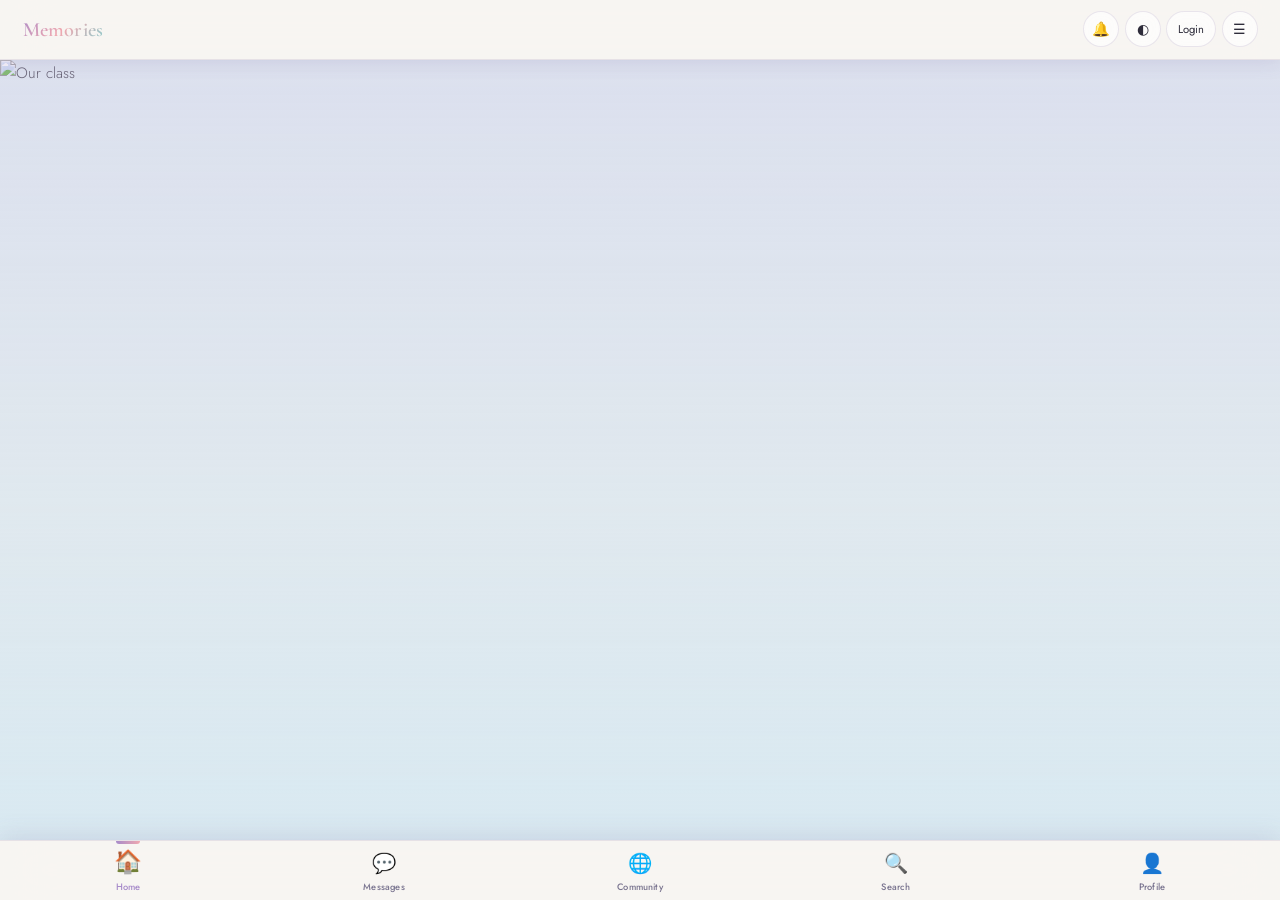
==== commit 5d134b26: "Add files via upload" ====
--- a/index.html
+++ b/index.html
@@ -2,668 +2,572 @@
 <html lang="en" data-theme="light">
 <head>
   <meta charset="UTF-8" />
-  <meta name="viewport" content="width=device-width, initial-scale=1.0" />
+  <meta name="viewport" content="width=device-width, initial-scale=1.0, viewport-fit=cover" />
   <meta name="google-site-verification" content="HApP4pZYsoEkqDsQoKnhJIZmkyh7BN_isjhB-6UlMMc" />
   <meta name="description" content="MEMORIES2026 – A social platform to share class memories, photos, posts, and chats with friends.">
   <title>MEMORIES2026 | Our Social Platform</title>
   <link rel="icon" type="image/png" href="favicon.png">
   <meta property="og:title" content="MEMORIES2026">
-<meta property="og:description" content="A social platform to share class memories, photos, posts and chats.">
-<meta property="og:type" content="website">
-<meta property="og:url" content="https://gangsters-anmol.github.io/MEMORIES2026/">
-<meta property="og:image" content="https://gangsters-anmol.github.io/MEMORIES2026/favicon.png">
+  <meta property="og:description" content="A social platform to share class memories, photos, posts and chats.">
+  <meta property="og:type" content="website">
+  <meta property="og:url" content="https://gangsters-anmol.github.io/MEMORIES2026/">
+  <meta property="og:image" content="https://gangsters-anmol.github.io/MEMORIES2026/favicon.png">
   <link rel="stylesheet" href="style.css" />
+  <link rel="stylesheet" href="app-ui.css" />
+  <link rel="stylesheet" href="features/stories.css" />
   <link rel="preconnect" href="https://fonts.googleapis.com" />
   <link rel="preconnect" href="https://fonts.gstatic.com" crossorigin />
   <link href="https://fonts.googleapis.com/css2?family=Cormorant+Garamond:ital,wght@0,300;0,400;0,600;1,300;1,400&family=Jost:wght@300;400;500&display=swap" rel="stylesheet" />
 </head>
 <body>
 
-  <!-- HERO -->
-  <section id="hero" class="hero">
-    <div class="hero__bg" aria-hidden="true">
-      <img src="images/banner.jpg" alt="Our class" class="hero__img" id="heroBg" />
-    </div>
-    <div class="hero__gradient" aria-hidden="true"></div>
-    <canvas id="fogCanvas" class="fog-canvas" aria-hidden="true"></canvas>
-    <div class="hero__content reveal">
-      <p class="hero__eyebrow">Class of 2025-26</p>
-      <h1 class="hero__title">
-        <span class="hero__title-line">Where We</span>
-        <em class="hero__title-line hero__title-line--italic">Began</em>
-      </h1>
-      <p class="hero__sub">A collection of moments we'll carry forever.</p>
-      <a href="#memories" class="btn-ghost">Explore Memories</a>
-    </div>
-    <div class="scroll-hint" aria-hidden="true">
-      <span class="scroll-hint__line"></span>
-      <span class="scroll-hint__label">Scroll</span>
-    </div>
-  </section>
-
-  <!-- NAV -->
-  <nav id="mainNav" class="nav" role="navigation" aria-label="Main navigation">
-    <a href="#hero" class="nav__logo">Memories</a>
-    <ul class="nav__links">
-      <li><a href="#memories">Gallery</a></li>
-      <li><a href="#about">About</a></li>
-      <li><a href="#family">Family</a></li>
-      <li><a href="#posts">Posts</a></li>
-      <li><a href="#chat">Chat</a></li>
-      <li><a href="#quotes">Voices</a></li>
-      <li><a href="#farewell">Farewell</a></li>
-      <li><a href="search.html" style="font-size:.8rem;color:var(--text-muted);text-decoration:none;">🔍Search</a></li>
-    </ul>
-    <div class="nav__controls">
-      <!-- Always visible: theme toggle, notif bell (injected by notifications.js), hamburger -->
-      <button id="themeToggle" class="nav__theme-btn" aria-label="Toggle theme" title="Toggle theme">◐</button>
-      <!-- Desktop-only items (hidden on mobile via CSS) -->
-      <span id="navUserLabel" class="nav__user-label" hidden></span>
-      <button id="authBtn" class="nav__auth-btn">Login</button>
-      <button id="logoutBtn" class="nav__auth-btn nav__auth-btn--logout" hidden>Logout</button>
-      <button id="openAdminBtn" class="nav__admin-btn" hidden title="Admin Dashboard">⚡</button>
-      <!-- Hamburger: hidden on desktop, shown on mobile via CSS -->
-      <button id="navMenuBtn" class="nav__menu-btn" aria-label="Open menu" aria-expanded="false">☰</button>
-    </div>
-  </nav>
-
-  <!-- ════════════════ MOBILE SLIDE-IN DRAWER ════════════════ -->
-  <div id="mobileNavBackdrop" class="mobile-nav-backdrop" hidden></div>
-  <div id="mobileNavMenu" class="mobile-nav-menu" hidden role="dialog" aria-label="Navigation menu">
-
-    <!-- Drawer header -->
-    <div class="mn-header">
-      <a href="#hero" class="mn-header__logo" onclick="closeMobileMenu()">Memo<span>ries</span></a>
-      <button class="mn-close-btn" id="mnCloseBtn" aria-label="Close menu">✕</button>
-    </div>
-
-    <!-- User info (shown when logged in) -->
-    <div class="mn-user" id="mnUser" hidden>
-      <div class="mn-user__avatar" id="mnUserAvatar">?</div>
-      <div class="mn-user__info">
-        <span class="mn-user__name" id="mnUserName">—</span>
-        <span class="mn-user__role" id="mnUserRole"></span>
-      </div>
-    </div>
-
-    <!-- Navigation links -->
-    <nav class="mn-links">
-      <div class="mn-links-section">Navigate</div>
-      <a href="#memories" class="mn-link" onclick="closeMobileMenu()"><span class="mn-link__icon">🖼</span> Gallery</a>
-      <a href="#posts"    class="mn-link" onclick="closeMobileMenu()"><span class="mn-link__icon">📝</span> Posts</a>
-      <a href="#chat"     class="mn-link" onclick="closeMobileMenu()"><span class="mn-link__icon">💬</span> Chat</a>
-      <a href="#quotes"   class="mn-link" onclick="closeMobileMenu()"><span class="mn-link__icon">🗣</span> Voices</a>
-      <a href="#about"    class="mn-link" onclick="closeMobileMenu()"><span class="mn-link__icon">ℹ</span> About</a>
-      <a href="#family"   class="mn-link" onclick="closeMobileMenu()"><span class="mn-link__icon">👨‍👩‍👧</span> Family</a>
-      <a href="#farewell" class="mn-link" onclick="closeMobileMenu()"><span class="mn-link__icon">🌅</span> Farewell</a>
-      <a href="search.html" class="mn-link"><span class="mn-link__icon">🔍</span> Search</a>
-
-      <div class="mn-divider"></div>
-      <div class="mn-links-section">Account</div>
-
-      <!-- Profile link — only when logged in -->
-      <a href="#" class="mn-link" id="mnProfileLink" hidden onclick="closeMobileMenu()">
-        <span class="mn-link__icon">👤</span> My Profile
-      </a>
-      <!-- Admin dashboard — only for admins/mods -->
-      <button class="mn-link" id="mnAdminBtn" hidden>
-        <span class="mn-link__icon">⚡</span> Admin Dashboard
-      </button>
-    </nav>
-
-    <!-- Bottom account actions -->
-    <div class="mn-account">
-      <!-- Login — shown when logged out -->
-      <button class="mn-login-btn" id="mnLoginBtn">
-        <span class="mn-link__icon">🔑</span> Login / Sign Up
-      </button>
-      <!-- Logout — shown when logged in -->
-      <button class="mn-link" id="mnLogoutBtn" hidden>
-        <span class="mn-link__icon">🚪</span> Logout
-      </button>
-    </div>
-
-  </div>
-
-  <!-- MEMORIES -->
-  <section id="memories" class="section memories">
-    <div class="container">
-      <header class="section__header reveal">
-        <span class="section__tag">Gallery</span>
-        <h2 class="section__title">Moments in Time</h2>
-        <p class="section__desc">Every frame holds a feeling we never want to forget.</p>
-      </header>
-      <div class="card-grid">
-        <article class="card reveal" style="--delay: 0.05s">
-          <div class="card__img-wrap"><img src="images/photo1.jpg" alt="First exam day" class="card-img"></div>
-          <div class="card__body">
-            <span class="card__tag">First exam day</span>
-            <h3 class="card__title">The End</h3>
-            <p class="card__text">The Beginning of the end.</p>
-          </div>
-        </article>
-        <article class="card reveal" style="--delay: 0.10s">
-          <div class="card__img-wrap"><img src="images/photo2.jpg" alt="Baati Chokha Program" class="card-img"></div>
-          <div class="card__body">
-            <span class="card__tag">Events</span>
-            <h3 class="card__title">Baati-Chokha Program</h3>
-            <p class="card__text">The moments where we made baati and enjoyed the the last lovely moments of our life.</p>
-          </div>
-        </article>
-        <article class="card reveal" style="--delay: 0.15s">
-          <div class="card__img-wrap"><img src="images/photo3.jpg" alt="Children's Day" class="card-img"></div>
-          <div class="card__body">
-            <span class="card__tag">Fun</span>
-            <h3 class="card__title">Children's Day</h3>
-            <p class="card__text">We ran, we fell, we got back up — together.</p>
-          </div>
-        </article>
-        <article class="card reveal" style="--delay: 0.20s">
-          <div class="card__img-wrap"><img src="images/photo4.jpg" alt="Marriage Ceremony" class="card-img"></div>
-          <div class="card__body">
-            <span class="card__tag">Photography</span>
-            <h3 class="card__title">Marriage Ceremony</h3>
-            <p class="card__text">Miles away from school, yet never closer as a class.</p>
-          </div>
-        </article>
-        <article class="card reveal" style="--delay: 0.25s">
-          <div class="card__img-wrap"><img src="images/photo5.jpg" alt="School front view" class="card-img"></div>
-          <div class="card__body">
-            <span class="card__tag">School</span>
-            <h3 class="card__title">Front View</h3>
-            <p class="card__text">Creativity poured onto every wall and every canvas.</p>
-          </div>
-        </article>
-        <article class="card reveal" style="--delay: 0.30s">
-          <div class="card__img-wrap"><img src="images/photo6.jpg" alt="Chitrakoot Trip" class="card-img"></div>
-          <div class="card__body">
-            <span class="card__tag">Trip</span>
-            <h3 class="card__title">Chitrakoot</h3>
-            <p class="card__text">The moment we'd prepared for — and dreaded all at once.</p>
-          </div>
-        </article>
-      </div>
-    </div>
-  </section>
-
-  <!-- ABOUT -->
-  <section id="about" class="section about">
-    <div class="about__inner container">
-      <div class="about__text reveal">
-        <span class="section__tag">Our Class</span>
-        <h2 class="section__title">More Than a Grade</h2>
-        <p>One day, without realizing it, we walked into these halls for the last time.
-There was no dramatic music. No slow motion. Just another ordinary morning. Another assembly. Another class. We didn’t know that the laughter echoing in the corridors would soon become a memory. We didn’t know that the desks we complained about would become sacred places in our hearts.
-We came here as children — awkward, loud, uncertain. We leave as something softer and stronger at the same time. Shaped by red marks on papers, by quiet encouragement from teachers, by friendships that held us together when the world felt too heavy for our age.
-This is not a yearbook.
-It is proof that we were here.
-That we lived these days fully — even when we didn’t realize we were.
-It holds the sound of shared laughter during serious lectures. The silent glances before exams. The comforting “it’s okay” after bad results. The inside jokes no one else would understand. The tears we tried to hide. The dreams we whispered about during free periods.
-To the teachers who saw light in us when we couldn’t see it ourselves — thank you for believing.
-To the friends who became home — thank you for staying.
-To the ordinary days that turned extraordinary without warning — thank you for becoming memories.
-We are not just leaving with marksheets.
-We are leaving with pieces of each other stitched into who we are.
-And years from now, when life feels overwhelming, maybe we’ll close our eyes and hear it again — the final bell ringing, the hallway noise, someone calling our name one last time.
-And we’ll realize…
-We didn’t just grow up here.
-We became ourselves here.</p>
-        <p>To every teacher who believed in us, every friend who stayed up with us, and every memory we made without realising it would matter — <em>thank you</em>.</p>
-      </div>
-      <div class="about__stat-grid reveal" style="--delay: 0.2s">
-        <div class="stat-card"><span class="stat-card__num">10+</span><span class="stat-card__label">Years Together</span></div>
-        <div class="stat-card"><span class="stat-card__num">30+</span><span class="stat-card__label">Students</span></div>
-        <div class="stat-card"><span class="stat-card__num">∞</span><span class="stat-card__label">Memories</span></div>
-        <div class="stat-card"><span class="stat-card__num">1</span><span class="stat-card__label">Family</span></div>
-      </div>
-    </div>
-  </section>
-
-  <!-- MEET THE FAMILY -->
-  <section id="family" class="section family-section">
-    <canvas id="familyFogCanvas" class="family-fog-canvas" aria-hidden="true"></canvas>
-    <div class="container family-container">
-      <header class="section__header reveal">
-        <span class="section__tag family-tag">Our People</span>
-        <h2 class="section__title family-title">Meet the Family</h2>
-        <p class="section__desc family-desc">Every face, a story. Every name, a memory.</p>
-      </header>
-      <div class="family-categories" id="familyCategories">
-        <button class="family-cat-card reveal" style="--delay:0.05s" data-category="boys">
-          <div class="family-cat-card__icon">♂</div>
-          <h3 class="family-cat-card__title">Know about Boys</h3>
-          <p class="family-cat-card__count">14 members</p>
-          <div class="family-cat-card__glow"></div>
-        </button>
-        <button class="family-cat-card reveal" style="--delay:0.12s" data-category="girls">
-          <div class="family-cat-card__icon">♀</div>
-          <h3 class="family-cat-card__title">Know about Girls</h3>
-          <p class="family-cat-card__count">16 members</p>
-          <div class="family-cat-card__glow"></div>
-        </button>
-        <button class="family-cat-card reveal" style="--delay:0.20s" data-category="teachers">
-          <div class="family-cat-card__icon">🎓</div>
-          <h3 class="family-cat-card__title">Know about Teachers</h3>
-          <p class="family-cat-card__count">30 guides</p>
-          <div class="family-cat-card__glow"></div>
-        </button>
-        <button class="family-cat-card reveal" style="--delay:0.28s" data-category="school">
-          <div class="family-cat-card__icon">🏫</div>
-          <h3 class="family-cat-card__title">Know about School</h3>
-          <p class="family-cat-card__count">Our home</p>
-          <div class="family-cat-card__glow"></div>
-        </button>
-      </div>
-    </div>
-  </section>
-
-  <!-- ═══════════════════════════════════════════════════════
-       POSTS SECTION — NEW
-       ═══════════════════════════════════════════════════════ -->
-  <section id="posts" class="section posts-section">
-    <div class="container">
-      <header class="section__header reveal">
-        <span class="section__tag">Community</span>
-        <h2 class="section__title">Class Posts</h2>
-        <p class="section__desc">Share thoughts, memories, and moments with your class.</p>
-      </header>
-
-      <!-- Not logged in notice -->
-      <div id="postsAuthNotice" class="auth-notice reveal">
-        <span class="auth-notice__icon">🔒</span>
-        <p>Please <button class="link-btn" id="postsLoginBtn">login</button> to view and interact with posts.</p>
-      </div>
-
-      <!-- Posts UI (shown when logged in) -->
-      <div id="postsUI" hidden>
-        <!-- Create Post (special users only) -->
-        <div id="createPostWrap" class="create-post-wrap reveal" hidden>
-          <div class="create-post-panel glass-panel">
-            <div class="create-post-header">
-              <span class="create-post-icon">✦</span>
-              <h3 class="create-post-title">Share Something</h3>
-            </div>
-            <textarea id="postContent" class="post-textarea" placeholder="What's on your mind? Share a memory, thought, or update… (Ctrl+Enter to post)" maxlength="500"></textarea>
-            <div class="create-post-footer">
-              <span id="postCharCount" class="post-char-count">500 characters remaining</span>
-              <button id="submitPostBtn" class="btn-primary">Share Post</button>
-            </div>
-          </div>
-        </div>
-
-        <!-- Posts Feed -->
-        <div id="postsFeed" class="posts-feed"></div>
-      </div>
-    </div>
-  </section>
-
-  <!-- ═══════════════════════════════════════════════════════
-       CHAT SECTION — NEW
-       ═══════════════════════════════════════════════════════ -->
-  <section id="chat" class="section chat-section">
-    <div class="container">
-      <header class="section__header reveal">
-        <span class="section__tag">Connect</span>
-        <h2 class="section__title">Class Chat</h2>
-        <p class="section__desc">Talk with your classmates and teachers in real-time.</p>
-      </header>
-
-      <div class="chat-outer glass-panel reveal">
-        <!-- Not logged in notice -->
-        <div id="chatAuthNotice" class="auth-notice auth-notice--inline">
-          <span class="auth-notice__icon">💬</span>
-          <p>Please <button class="link-btn" id="chatLoginBtn">login</button> to join the class chat.</p>
-        </div>
-
-        <!-- Chat UI (shown when logged in) -->
-        <div id="chatUI" hidden>
-          <!-- Tabs -->
-          <div class="chat-tabs-bar">
-            <button class="chat-tab active" data-tab="group">
-              <span>🌐</span> Group Chat
-            </button>
-            <button class="chat-tab" data-tab="private">
-              <span>💬</span> Private Messages
-            </button>
-          </div>
-
-          <!-- Group Chat Panel -->
-          <div id="groupChatPanel" class="chat-panel">
-            <div id="groupMessages" class="chat-messages" role="log" aria-live="polite" aria-label="Group chat messages"></div>
-            <div class="chat-input-bar">
-              <input
-                type="text"
-                id="groupChatInput"
-                class="chat-input"
-                placeholder="Say something to the class… (max 280 chars)"
-                maxlength="280"
-                autocomplete="off"
-              />
-              <button id="groupSendBtn" class="chat-send-btn" aria-label="Send message">
-                <svg width="18" height="18" viewBox="0 0 24 24" fill="none" stroke="currentColor" stroke-width="2.2" stroke-linecap="round" stroke-linejoin="round"><line x1="22" y1="2" x2="11" y2="13"/><polygon points="22 2 15 22 11 13 2 9 22 2"/></svg>
-              </button>
-            </div>
-          </div>
-
-          <!-- Private Chat Panel -->
-          <div id="privateChatPanel" class="chat-panel" hidden>
-            <div class="private-chat-layout">
-              <!-- Users sidebar -->
-              <div class="private-users-sidebar">
-                <p class="sidebar-label">Classmates</p>
-                <div id="usersList" class="users-list" role="list"></div>
-              </div>
-              <!-- Conversation area -->
-              <div class="private-chat-main">
-                <p id="privateChatHeader" class="private-chat-header">Select someone to chat with</p>
-                <div id="privateMessages" class="chat-messages" role="log" aria-live="polite">
-                  <p id="selectUserHint" class="chat-hint">👈 Choose a classmate from the list to start a private conversation.</p>
+<div class="app-shell">
+
+  <!-- TOP BAR -->
+  <header class="app-topbar">
+    <span class="app-topbar__logo">Memories</span>
+    <div class="app-topbar__actions">
+      <div class="app-topbar__notif-wrap" id="appNotifWrap">
+        <button class="app-topbar__btn" id="appNotifBell" aria-label="Notifications">&#128276;</button>
+        <span class="notif-badge" id="appNotifBadge" hidden>0</span>
+        <div class="notif-dropdown" id="notifDropdown" hidden>
+          <div class="notif-dropdown__header">
+            <span class="notif-dropdown__title">&#128276; Notifications</span>
+            <div class="notif-dropdown__actions">
+              <button class="notif-mark-all" id="markAllRead">Mark all read</button>
+              <button class="notif-close-btn" id="notifCloseBtn">&#x2715;</button>
+            </div>
+          </div>
+          <div class="notif-dropdown__list" id="notifList">
+            <div class="notif-empty">
+              <div class="notif-empty__icon">&#128277;</div>
+              <div class="notif-empty__text">No notifications yet</div>
+            </div>
+          </div>
+        </div>
+      </div>
+      <button id="themeToggle" class="app-topbar__btn" aria-label="Toggle theme">&#9680;</button>
+      <div class="app-topbar__user" id="topbarUserChip" hidden>
+        <div class="app-topbar__user-avatar" id="topbarAvatar">?</div>
+        <span class="app-topbar__user-name" id="topbarUserName"></span>
+      </div>
+      <button id="authBtn" class="app-topbar__btn" style="font-size:.75rem;width:auto;padding:0 .75rem;border-radius:999px;">Login</button>
+      <button id="logoutBtn" class="app-topbar__btn" hidden style="display:none;"></button>
+      <button id="openAdminBtn" class="app-topbar__btn" hidden style="display:none;" title="Admin Dashboard">&#9889;</button>
+      <button id="navMenuBtn" class="app-topbar__btn" aria-label="Open menu" aria-expanded="false">&#9776;</button>
+    </div>
+  </header>
+
+  <!-- TAB CONTENT -->
+  <main class="app-content">
+    <div class="tab-panels-track" id="tabPanelsTrack">
+
+      <!-- TAB 1: HOME -->
+      <div class="tab-panel" id="tab-home">
+        <section id="hero" class="hero">
+          <div class="hero__bg" aria-hidden="true">
+            <img src="images/banner.jpg" alt="Our class" class="hero__img" id="heroBg" />
+          </div>
+          <div class="hero__gradient" aria-hidden="true"></div>
+          <canvas id="fogCanvas" class="fog-canvas" aria-hidden="true"></canvas>
+          <div class="hero__content reveal">
+            <p class="hero__eyebrow">Class of 2025-26</p>
+            <h1 class="hero__title">
+              <span class="hero__title-line">Where We</span>
+              <em class="hero__title-line hero__title-line--italic">Began</em>
+            </h1>
+            <p class="hero__sub">A collection of moments we'll carry forever.</p>
+            <a href="#memories" class="btn-ghost" onclick="document.getElementById('tab-home').scrollTo({top:document.getElementById('memories').offsetTop,behavior:'smooth'});return false;">Explore Memories</a>
+          </div>
+          <div class="scroll-hint" aria-hidden="true">
+            <span class="scroll-hint__line"></span>
+            <span class="scroll-hint__label">Scroll</span>
+          </div>
+        </section>
+
+        <section id="memories" class="section memories">
+          <div class="container">
+            <header class="section__header reveal">
+              <span class="section__tag">Gallery</span>
+              <h2 class="section__title">Moments in Time</h2>
+              <p class="section__desc">Every frame holds a feeling we never want to forget.</p>
+            </header>
+            <div class="card-grid">
+              <article class="card reveal" style="--delay:0.05s">
+                <div class="card__img-wrap"><img src="images/photo1.jpg" alt="First exam day" class="card-img"></div>
+                <div class="card__body"><span class="card__tag">First exam day</span><h3 class="card__title">The End</h3><p class="card__text">The Beginning of the end.</p></div>
+              </article>
+              <article class="card reveal" style="--delay:0.10s">
+                <div class="card__img-wrap"><img src="images/photo2.jpg" alt="Baati Chokha Program" class="card-img"></div>
+                <div class="card__body"><span class="card__tag">Events</span><h3 class="card__title">Baati-Chokha Program</h3><p class="card__text">The moments where we made baati and enjoyed the last lovely moments of our life.</p></div>
+              </article>
+              <article class="card reveal" style="--delay:0.15s">
+                <div class="card__img-wrap"><img src="images/photo3.jpg" alt="Childrens Day" class="card-img"></div>
+                <div class="card__body"><span class="card__tag">Fun</span><h3 class="card__title">Children's Day</h3><p class="card__text">We ran, we fell, we got back up together.</p></div>
+              </article>
+              <article class="card reveal" style="--delay:0.20s">
+                <div class="card__img-wrap"><img src="images/photo4.jpg" alt="Marriage Ceremony" class="card-img"></div>
+                <div class="card__body"><span class="card__tag">Photography</span><h3 class="card__title">Marriage Ceremony</h3><p class="card__text">Miles away from school, yet never closer as a class.</p></div>
+              </article>
+              <article class="card reveal" style="--delay:0.25s">
+                <div class="card__img-wrap"><img src="images/photo5.jpg" alt="School front view" class="card-img"></div>
+                <div class="card__body"><span class="card__tag">School</span><h3 class="card__title">Front View</h3><p class="card__text">Creativity poured onto every wall and every canvas.</p></div>
+              </article>
+              <article class="card reveal" style="--delay:0.30s">
+                <div class="card__img-wrap"><img src="images/photo6.jpg" alt="Chitrakoot Trip" class="card-img"></div>
+                <div class="card__body"><span class="card__tag">Trip</span><h3 class="card__title">Chitrakoot</h3><p class="card__text">The moment we'd prepared for and dreaded all at once.</p></div>
+              </article>
+            </div>
+          </div>
+        </section>
+
+        <section id="about" class="section about">
+          <div class="about__inner container">
+            <div class="about__text reveal">
+              <span class="section__tag">Our Class</span>
+              <h2 class="section__title">More Than a Grade</h2>
+              <p>One day, without realizing it, we walked into these halls for the last time. There was no dramatic music. No slow motion. Just another ordinary morning. Another assembly. Another class. We did not know that the laughter echoing in the corridors would soon become a memory. We came here as children — awkward, loud, uncertain. We leave as something softer and stronger at the same time. Shaped by red marks on papers, by quiet encouragement from teachers, by friendships that held us together when the world felt too heavy for our age. This is not a yearbook. It is proof that we were here.</p>
+              <p>To every teacher who believed in us, every friend who stayed up with us, and every memory we made without realising it would matter — <em>thank you</em>.</p>
+            </div>
+            <div class="about__stat-grid reveal" style="--delay:0.2s">
+              <div class="stat-card"><span class="stat-card__num">10+</span><span class="stat-card__label">Years Together</span></div>
+              <div class="stat-card"><span class="stat-card__num">30+</span><span class="stat-card__label">Students</span></div>
+              <div class="stat-card"><span class="stat-card__num">&#8734;</span><span class="stat-card__label">Memories</span></div>
+              <div class="stat-card"><span class="stat-card__num">1</span><span class="stat-card__label">Family</span></div>
+            </div>
+          </div>
+        </section>
+
+        <section id="family" class="section family-section">
+          <canvas id="familyFogCanvas" class="family-fog-canvas" aria-hidden="true"></canvas>
+          <div class="container family-container">
+            <header class="section__header reveal">
+              <span class="section__tag family-tag">Our People</span>
+              <h2 class="section__title family-title">Meet the Family</h2>
+              <p class="section__desc family-desc">Every face, a story. Every name, a memory.</p>
+            </header>
+            <div class="family-categories" id="familyCategories">
+              <button class="family-cat-card reveal" style="--delay:0.05s" data-category="boys"><div class="family-cat-card__icon">&#9794;</div><h3 class="family-cat-card__title">Know about Boys</h3><p class="family-cat-card__count">14 members</p><div class="family-cat-card__glow"></div></button>
+              <button class="family-cat-card reveal" style="--delay:0.12s" data-category="girls"><div class="family-cat-card__icon">&#9792;</div><h3 class="family-cat-card__title">Know about Girls</h3><p class="family-cat-card__count">16 members</p><div class="family-cat-card__glow"></div></button>
+              <button class="family-cat-card reveal" style="--delay:0.20s" data-category="teachers"><div class="family-cat-card__icon">&#127891;</div><h3 class="family-cat-card__title">Know about Teachers</h3><p class="family-cat-card__count">30 guides</p><div class="family-cat-card__glow"></div></button>
+              <button class="family-cat-card reveal" style="--delay:0.28s" data-category="school"><div class="family-cat-card__icon">&#127983;</div><h3 class="family-cat-card__title">Know about School</h3><p class="family-cat-card__count">Our home</p><div class="family-cat-card__glow"></div></button>
+            </div>
+          </div>
+        </section>
+
+        <section id="quotes" class="section quotes">
+          <div class="container">
+            <header class="section__header reveal"><span class="section__tag">Voices</span><h2 class="section__title">What We'll Remember</h2></header>
+            <div class="quote-grid">
+              <blockquote class="quote-card reveal" style="--delay:0.05s"><p class="quote-card__text">"LAGAKAR AAG DAMAN ME..........."</p><footer class="quote-card__footer"><span class="quote-card__name">Harsh Pandey.</span><span class="quote-card__role">Class of 2025-26</span></footer></blockquote>
+              <blockquote class="quote-card reveal" style="--delay:0.12s"><p class="quote-card__text">"HAMNE WHI LGAYA DIL JHA DIL..........."</p><footer class="quote-card__footer"><span class="quote-card__name">Amit Dubay.</span><span class="quote-card__role">Class of 2025-26</span></footer></blockquote>
+              <blockquote class="quote-card reveal" style="--delay:0.20s"><p class="quote-card__text">"MY NEW VERSION IS COMING SOON JUST WAIT AND SEE."</p><footer class="quote-card__footer"><span class="quote-card__name">Ankit Yadav.</span><span class="quote-card__role">Class of 2025-26</span></footer></blockquote>
+              <blockquote class="quote-card reveal" style="--delay:0.28s"><p class="quote-card__text">"BE ALONE."</p><footer class="quote-card__footer"><span class="quote-card__name">Aryan Dubay.</span><span class="quote-card__role">Class of 2025-26</span></footer></blockquote>
+            </div>
+          </div>
+        </section>
+
+        <section id="farewell" class="section farewell">
+          <div class="farewell__inner container reveal">
+            <p class="farewell__eyebrow">Until We Meet Again</p>
+            <h2 class="farewell__title">The Best Is<br /><em>Still Ahead</em></h2>
+            <p class="farewell__body">No matter where life takes us, these years shaped us. Carry them gently.</p>
+            <button class="btn-ghost btn-ghost--light" onclick="document.getElementById('tab-home').scrollTo({top:0,behavior:'smooth'})">Back to the Beginning</button>
+          </div>
+        </section>
+        <footer class="footer"><p>CREATED BY ANMOL PATEL &nbsp;&middot;&nbsp; All rights reserved.</p></footer>
+      </div>
+
+      <!-- TAB 2: MESSAGES -->
+      <div class="tab-panel" id="tab-messages">
+        <div class="msg-tab-header">
+          <h2 class="msg-tab-title">Messages</h2>
+          <div class="msg-slider-nav">
+            <button class="msg-slider-btn active" data-msg="group">&#127760; World Chat</button>
+            <button class="msg-slider-btn" data-msg="private">&#128172; Private</button>
+          </div>
+        </div>
+        <div class="msg-panels-wrap">
+          <div class="msg-panels-track" id="msgPanelsTrack">
+            <div class="msg-panel" id="msgGroupPanel">
+              <div class="chat-outer glass-panel" style="border-radius:0;border:none;height:100%;display:flex;flex-direction:column;overflow:hidden;">
+                <div id="chatAuthNotice" class="auth-notice auth-notice--inline" style="margin:1rem;">
+                  <span class="auth-notice__icon">&#128172;</span>
+                  <p>Please <button class="link-btn" id="chatLoginBtn">login</button> to join the class chat.</p>
                 </div>
-                <div class="chat-input-bar" id="privateInputWrap" hidden>
-                  <input
-                    type="text"
-                    id="privateChatInput"
-                    class="chat-input"
-                    placeholder="Private message… (max 280 chars)"
-                    maxlength="280"
-                    autocomplete="off"
-                  />
-                  <button id="privateSendBtn" class="chat-send-btn" aria-label="Send private message">
-                    <svg width="18" height="18" viewBox="0 0 24 24" fill="none" stroke="currentColor" stroke-width="2.2" stroke-linecap="round" stroke-linejoin="round"><line x1="22" y1="2" x2="11" y2="13"/><polygon points="22 2 15 22 11 13 2 9 22 2"/></svg>
-                  </button>
+                <div id="chatUI" hidden style="display:flex;flex-direction:column;height:100%;overflow:hidden;">
+                  <div class="typing-indicator" id="groupTypingIndicator"></div>
+                  <div id="groupMessages" class="chat-messages" role="log" aria-live="polite" style="flex:1;overflow-y:auto;padding:.5rem 1rem;"></div>
+                  <div class="chat-input-bar" style="padding:.5rem 1rem;border-top:1px solid var(--clr-border);flex-shrink:0;">
+                    <input type="text" id="groupChatInput" class="chat-input" placeholder="Say something to the class... (max 280 chars)" maxlength="280" autocomplete="off" />
+                    <button id="groupSendBtn" class="chat-send-btn" aria-label="Send message">
+                      <svg width="18" height="18" viewBox="0 0 24 24" fill="none" stroke="currentColor" stroke-width="2.2" stroke-linecap="round" stroke-linejoin="round"><line x1="22" y1="2" x2="11" y2="13"/><polygon points="22 2 15 22 11 13 2 9 22 2"/></svg>
+                    </button>
+                  </div>
                 </div>
               </div>
             </div>
-          </div>
-        </div>
-      </div>
-    </div>
-  </section>
-
-  <!-- QUOTES -->
-  <section id="quotes" class="section quotes">
-    <div class="container">
-      <header class="section__header reveal">
-        <span class="section__tag">Voices</span>
-        <h2 class="section__title">What We'll Remember</h2>
-      </header>
-      <div class="quote-grid">
-        <blockquote class="quote-card reveal" style="--delay: 0.05s">
-          <p class="quote-card__text">"LAGAKAR AAG DAMAN ME..........."</p>
-          <footer class="quote-card__footer"><span class="quote-card__name">Harsh Pandey.</span><span class="quote-card__role">Class of 2025-26</span></footer>
-        </blockquote>
-        <blockquote class="quote-card reveal" style="--delay: 0.12s">
-          <p class="quote-card__text">"HAMNE WHI LGAYA DIL JHA DIL..........."</p>
-          <footer class="quote-card__footer"><span class="quote-card__name">Amit Dubay.</span><span class="quote-card__role">Class of 2025-26</span></footer>
-        </blockquote>
-        <blockquote class="quote-card reveal" style="--delay: 0.20s">
-          <p class="quote-card__text">"MY NEW VERSION IS COMING SOON JUST WAIT AND SEE."</p>
-          <footer class="quote-card__footer"><span class="quote-card__name">Ankit Yadav.</span><span class="quote-card__role">Class of 2025-26</span></footer>
-        </blockquote>
-        <blockquote class="quote-card reveal" style="--delay: 0.28s">
-          <p class="quote-card__text">"BE ALONE."</p>
-          <footer class="quote-card__footer"><span class="quote-card__name">Aryan Dubay.</span><span class="quote-card__role">Class of 2025-26</span></footer>
-        </blockquote>
-      </div>
-    </div>
-  </section>
-
-  <!-- FAREWELL -->
-  <section id="farewell" class="section farewell">
-    <div class="farewell__inner container reveal">
-      <p class="farewell__eyebrow">Until We Meet Again</p>
-      <h2 class="farewell__title">The Best Is<br /><em>Still Ahead</em></h2>
-      <p class="farewell__body">No matter where life takes us, these years shaped us. Carry them gently.</p>
-      <a href="#hero" class="btn-ghost btn-ghost--light">Back to the Beginning</a>
-    </div>
-  </section>
-
-  <footer class="footer">
-    <p>CREATED BY ANMOL PATEL &nbsp;·&nbsp; All rights reserved.</p>
-  </footer>
-
-  <!-- ═══════════════════════════════════════════════════════════════
-       DIRECTORY OVERLAY (Name Grid)
-       ═══════════════════════════════════════════════════════════════ -->
-  <div id="directoryOverlay" class="dir-overlay" role="dialog" aria-modal="true" hidden>
-    <canvas id="dirFogCanvas" class="dir-fog-canvas" aria-hidden="true"></canvas>
-    <div class="dir-overlay__inner">
-      <button class="overlay-close-btn" id="dirClose" aria-label="Close">&#x2715;</button>
-      <header class="dir-overlay__header">
-        <p class="dir-overlay__eyebrow" id="dirEyebrow">Our Family</p>
-        <h2 class="dir-overlay__title" id="dirTitle">Boys</h2>
-      </header>
-      <div class="dir-name-grid" id="dirNameGrid"></div>
-    </div>
-  </div>
-
-  <!-- ═══════════════════════════════════════════════════════════════
-       PROFILE OVERLAY (Individual Card)
-       ═══════════════════════════════════════════════════════════════ -->
-  <div id="profileOverlay" class="profile-overlay" role="dialog" aria-modal="true" hidden>
-    <canvas id="profileFogCanvas" class="profile-fog-canvas" aria-hidden="true"></canvas>
-    <div class="profile-overlay__inner">
-      <button class="overlay-close-btn" id="profileClose" aria-label="Close">&#x2715;</button>
-      <div class="profile-card">
-        <div class="profile-card__photo-side">
-          <div class="profile-card__photo-wrap">
-            <div class="profile-card__photo-placeholder" id="profilePhotoPlaceholder">
-              <span id="profileInitials"></span>
-            </div>
-            <img id="profilePhoto" class="profile-card__photo" src="" alt="" />
-          </div>
-          <div class="profile-card__photo-glow" id="profileGlow"></div>
-        </div>
-        <div class="profile-card__info-side">
-          <span class="profile-card__category-tag" id="profileCategory"></span>
-          <h2 class="profile-card__name" id="profileName"></h2>
-          <div class="profile-card__details" id="profileDetails"></div>
-          <p class="profile-card__quote" id="profileQuote"></p>
-        </div>
-      </div>
-    </div>
-  </div>
-
-  <!-- ═══════════════════════════════════════════════════════════════
-       AUTH MODAL — NEW
-       ═══════════════════════════════════════════════════════════════ -->
-  <div id="authModal" class="modal-overlay" role="dialog" aria-modal="true" aria-labelledby="authModalTitle" hidden>
-    <div class="modal-panel">
-      <button class="modal-close" id="authModalClose" aria-label="Close">✕</button>
-
-      <!-- Step 1: Login / Register -->
-      <div id="authStep1" class="auth-step">
-        <div class="modal-logo">✦</div>
-        <h2 class="modal-title" id="authModalTitle">Welcome Back</h2>
-        <p class="modal-sub">Login to connect with your class</p>
-
-        <!-- Google -->
-        <button id="googleLoginBtn" class="btn-social">
-          <svg class="social-icon" viewBox="0 0 24 24" xmlns="http://www.w3.org/2000/svg" width="20" height="20">
-            <path d="M22.56 12.25c0-.78-.07-1.53-.2-2.25H12v4.26h5.92c-.26 1.37-1.04 2.53-2.21 3.31v2.77h3.57c2.08-1.92 3.28-4.74 3.28-8.09z" fill="#4285F4"/>
-            <path d="M12 23c2.97 0 5.46-.98 7.28-2.66l-3.57-2.77c-.98.66-2.23 1.06-3.71 1.06-2.86 0-5.29-1.93-6.16-4.53H2.18v2.84C3.99 20.53 7.7 23 12 23z" fill="#34A853"/>
-            <path d="M5.84 14.09c-.22-.66-.35-1.36-.35-2.09s.13-1.43.35-2.09V7.07H2.18C1.43 8.55 1 10.22 1 12s.43 3.45 1.18 4.93l3.66-2.84z" fill="#FBBC05"/>
-            <path d="M12 5.38c1.62 0 3.06.56 4.21 1.64l3.15-3.15C17.45 2.09 14.97 1 12 1 7.7 1 3.99 3.47 2.18 7.07l3.66 2.84c.87-2.6 3.3-4.53 6.16-4.53z" fill="#EA4335"/>
-          </svg>
-          Continue with Google
-        </button>
-
-        <div class="auth-divider"><span>or use email</span></div>
-
-        <!-- Email Tabs -->
-        <div class="auth-email-tabs">
-          <button class="auth-email-tab active" data-tab="login">Sign In</button>
-          <button class="auth-email-tab" data-tab="register">Sign Up</button>
-        </div>
-
-        <!-- Login Form -->
-        <div id="loginForm" class="auth-form">
-          <input type="email"    id="loginEmail"    class="auth-input" placeholder="Email address" autocomplete="email" />
-          <input type="password" id="loginPassword" class="auth-input" placeholder="Password" autocomplete="current-password" />
-          <button id="emailLoginBtn" class="btn-primary btn-primary--full">Sign In</button>
-        </div>
-
-        <!-- Register Form -->
-        <div id="registerForm" class="auth-form" hidden>
-          <input type="email"    id="regEmail"    class="auth-input" placeholder="Email address" autocomplete="email" />
-          <input type="password" id="regPassword" class="auth-input" placeholder="Password (min. 6 characters)" autocomplete="new-password" />
-          <button id="emailRegisterBtn" class="btn-primary btn-primary--full">Create Account</button>
-        </div>
-
-        <p id="authError" class="auth-error" role="alert"></p>
-      </div>
-
-      <!-- Step 2: Role Selection -->
-      <div id="authStep2" class="auth-step" hidden>
-        <div class="modal-logo">👤</div>
-        <h2 class="modal-title">Who Are You?</h2>
-        <p class="modal-sub">Select your role in the class</p>
-        <div class="role-grid">
-          <button class="role-btn" data-role="boy">
-            <span class="role-btn__icon">♂</span>
-            <span class="role-btn__label">Boy</span>
-          </button>
-          <button class="role-btn" data-role="girl">
-            <span class="role-btn__icon">♀</span>
-            <span class="role-btn__label">Girl</span>
-          </button>
-          <button class="role-btn" data-role="teacher">
-            <span class="role-btn__icon">🎓</span>
-            <span class="role-btn__label">Teacher</span>
-          </button>
-          <button class="role-btn" data-role="parent">
-            <span class="role-btn__icon">👨‍👩‍👧</span>
-            <span class="role-btn__label">Parent</span>
-          </button>
-        </div>
-        <p class="auth-hint">Tap your role to continue →</p>
-      </div>
-
-      <!-- Step 3: Profile Completion -->
-      <div id="authStep3" class="auth-step" hidden>
-        <div class="modal-logo">✎</div>
-        <h2 class="modal-title">Complete Profile</h2>
-        <p class="modal-sub">Just a few more details to get you set up</p>
-        <input type="text" id="profileFullName" class="auth-input" placeholder="Your full name" autocomplete="name" maxlength="60" />
-        <div class="special-code-wrap">
-          <input type="text" id="specialCodeInput" class="auth-input auth-input--code" placeholder="Special access code (optional)" autocomplete="off" />
-          <span class="special-code-hint">Leave blank for normal access</span>
-        </div>
-        <button id="completeProfileBtn" class="btn-primary btn-primary--full">Complete Profile</button>
-        <button id="authBackBtn" class="btn-ghost-sm">← Back</button>
-        <p id="profileError" class="auth-error" role="alert"></p>
-      </div>
-    </div>
-  </div>
-
-  <!-- ═══════════════════════════════════════════════════════════════
-       ADMIN DASHBOARD MODAL — NEW
-       ═══════════════════════════════════════════════════════════════ -->
-  <div id="adminModal" class="modal-overlay admin-modal-overlay" role="dialog" aria-modal="true" aria-label="Admin Dashboard" hidden>
-    <div class="modal-panel admin-panel">
-      <button class="modal-close" id="adminModalClose" aria-label="Close Admin Dashboard">✕</button>
-
-      <div class="admin-header">
-        <span class="admin-header__icon">⚡</span>
-        <div>
-          <h2 class="admin-header__title">Dashboard</h2>
-          <span id="adminRoleLabel" class="admin-header__role">Admin</span>
-        </div>
-      </div>
-
-      <!-- Super Admin Panel -->
-      <div id="superAdminPanel">
-        <!-- Live Stats -->
-        <div class="admin-stats-grid">
-          <div class="admin-stat-card">
-            <span class="admin-stat-num" id="statTotalUsers">—</span>
-            <span class="admin-stat-label">Total Users</span>
-          </div>
-          <div class="admin-stat-card">
-            <span class="admin-stat-num" id="statTotalPosts">—</span>
-            <span class="admin-stat-label">Posts</span>
-          </div>
-          <div class="admin-stat-card">
-            <span class="admin-stat-num" id="statTotalMsgs">—</span>
-            <span class="admin-stat-label">Messages</span>
-          </div>
-          <div class="admin-stat-card admin-stat-card--special">
-            <span class="admin-stat-num" id="statSpecialUsers">—</span>
-            <span class="admin-stat-label">⭐ Special</span>
-          </div>
-          <div class="admin-stat-card admin-stat-card--banned">
-            <span class="admin-stat-num" id="statBannedUsers">—</span>
-            <span class="admin-stat-label">⊘ Banned</span>
-          </div>
-          <div class="admin-stat-card admin-stat-card--refresh">
-            <button id="adminRefreshStats" class="admin-refresh-btn" title="Refresh stats">↻ Refresh</button>
-          </div>
-        </div>
-
-        <!-- Users Section -->
-        <div class="admin-section">
-          <div class="admin-section__header">
-            <h3 class="admin-section__title">User Management</h3>
-            <div class="admin-filters">
-              <input type="search" id="adminUserSearch" class="admin-search" placeholder="Search name or email…" />
-              <select id="adminRoleFilter" class="admin-select">
-                <option value="all">All Roles</option>
-                <option value="boy">Boys</option>
-                <option value="girl">Girls</option>
-                <option value="teacher">Teachers</option>
-                <option value="parent">Parents</option>
-              </select>
-            </div>
-          </div>
-          <div id="adminUsersList" class="admin-users-list">
-            <p class="admin-hint">Loading…</p>
-          </div>
-        </div>
-      </div>
-
-      <!-- Mod-only info -->
-      <div id="modInfoPanel" class="admin-section">
-        <div class="admin-mod-info glass-panel">
-          <span class="admin-mod-icon">🛡</span>
-          <p>As a <strong>Moderator</strong>, you can delete chat messages directly in the Chat section using the 🗑 button that appears next to each message.</p>
-        </div>
-      </div>
-    </div>
-  </div>
-
-  <!-- TOAST NOTIFICATION -->
-  <div id="toastNotif" class="toast-notif" role="status" aria-live="polite"></div>
-
-  <!-- BUG 5 FIX: Lightbox overlay for full-screen media viewing -->
-  <div id="lightboxOverlay" class="lightbox-overlay" hidden>
-    <button class="lightbox-close" id="lightboxClose" aria-label="Close">✕</button>
-    <div id="lightboxContent"></div>
-  </div>
-
-  <!-- ─── Scripts ──────────────────────────────────────────── -->
-  <!-- Firebase config must load first (others import from it) -->
-  <script type="module" src="firebase-config.js"></script>
-  <!-- Auth module (auth state, nav, modal) -->
-  <script type="module" src="auth.js"></script>
-  <!-- Expose currentUser UID to plain JS (for mobile drawer profile link) -->
-  <script type="module">
-    import { onAuthChange } from './auth.js';
-    onAuthChange((user) => {
-      window.__currentUserUid = user ? user.uid : null;
-      // Also trigger a MutationObserver-friendly change so _syncDrawer re-runs
-      if (user) {
-        const lbl = document.getElementById('navUserLabel');
-        if (lbl) lbl.dispatchEvent(new Event('change'));
-      }
-    });
-  </script>
-  <!-- Feature modules -->
-  <script type="module" src="chat.js"></script>
-  <script type="module" src="posts.js"></script>
-  <script type="module" src="admin.js"></script>
-  <!-- Original + theme toggle + family data (converted to module) -->
-  <script type="module" src="script.js"></script>
-  <script type="module" src="features/notifications.js"></script>
+            <div class="msg-panel" id="msgPrivatePanel">
+              <div style="height:100%;display:flex;flex-direction:column;overflow:hidden;">
+                <div id="privateChatPanel" class="chat-panel" style="flex:1;overflow:hidden;">
+                  <div class="private-chat-layout" style="height:100%;">
+                    <div class="private-users-sidebar">
+                      <p class="sidebar-label">Classmates</p>
+                      <div id="usersList" class="users-list" role="list"></div>
+                    </div>
+                    <div class="private-chat-main" style="display:flex;flex-direction:column;overflow:hidden;">
+                      <p id="privateChatHeader" class="private-chat-header">Select someone to chat with</p>
+                      <div id="privateMessages" class="chat-messages" role="log" aria-live="polite" style="flex:1;overflow-y:auto;padding:.5rem;">
+                        <p id="selectUserHint" class="chat-hint">Choose a classmate to start a private conversation.</p>
+                      </div>
+                      <div class="typing-indicator" id="privateTypingIndicator"></div>
+                      <div class="chat-input-bar" id="privateInputWrap" hidden style="padding:.5rem;border-top:1px solid var(--clr-border);flex-shrink:0;">
+                        <input type="text" id="privateChatInput" class="chat-input" placeholder="Private message... (max 280 chars)" maxlength="280" autocomplete="off" />
+                        <button id="privateSendBtn" class="chat-send-btn" aria-label="Send private message">
+                          <svg width="18" height="18" viewBox="0 0 24 24" fill="none" stroke="currentColor" stroke-width="2.2" stroke-linecap="round" stroke-linejoin="round"><line x1="22" y1="2" x2="11" y2="13"/><polygon points="22 2 15 22 11 13 2 9 22 2"/></svg>
+                        </button>
+                      </div>
+                    </div>
+                  </div>
+                </div>
+              </div>
+            </div>
+          </div>
+        </div>
+      </div>
+
+      <!-- TAB 3: COMMUNITY -->
+      <div class="tab-panel" id="tab-community">
+        <div class="comm-header">Community</div>
+        <section id="posts" class="section posts-section" style="padding-top:0;">
+          <div class="container" style="padding:0;">
+            <div id="postsAuthNotice" class="auth-notice reveal" style="margin:1rem;">
+              <span class="auth-notice__icon">&#128274;</span>
+              <p>Please <button class="link-btn" id="postsLoginBtn">login</button> to view and interact with posts.</p>
+            </div>
+            <div id="postsUI" hidden>
+              <div id="createPostWrap" class="create-post-wrap reveal" hidden style="padding:0 1rem 1rem;">
+                <div class="create-post-panel glass-panel">
+                  <div class="create-post-header">
+                    <span class="create-post-icon">&#10022;</span>
+                    <h3 class="create-post-title">Share Something</h3>
+                  </div>
+                  <textarea id="postContent" class="post-textarea" placeholder="What's on your mind? Share a memory, thought, or update... (Ctrl+Enter to post)" maxlength="500"></textarea>
+                  <div class="create-post-footer">
+                    <span id="postCharCount" class="post-char-count">500 characters remaining</span>
+                    <button id="submitPostBtn" class="btn-primary">Share Post</button>
+                  </div>
+                </div>
+              </div>
+              <div class="stories-section-inner" style="padding:0 1rem;margin-bottom:.5rem;" id="storyTrayWrap"></div>
+              <div class="comm-slider-nav" style="margin:0 1rem .75rem;">
+                <button class="comm-slider-btn active" id="allPostsBtn">&#127760; All Posts</button>
+                <button class="comm-slider-btn" id="followingPostsBtn">&#43; Following</button>
+              </div>
+              <div id="postsFeed" class="posts-feed" style="padding:0 1rem;"></div>
+            </div>
+          </div>
+        </section>
+      </div>
+
+      <!-- TAB 4: SEARCH -->
+      <div class="tab-panel" id="tab-search">
+        <h2 class="search-tab-title">Search <em>&amp;</em> Discover</h2>
+        <div class="search-bar-wrap">
+          <span class="search-bar-icon">&#128269;</span>
+          <input type="text" id="appSearchInput" placeholder="Search classmates by name..." autocomplete="off" />
+        </div>
+        <div class="search-history" id="searchHistoryWrap">
+          <div class="search-history__header">
+            <span>Recent searches</span>
+            <button class="search-history__clear" id="clearSearchHistory">Clear all</button>
+          </div>
+          <div class="search-history__items" id="searchHistoryItems"></div>
+        </div>
+        <div class="search-filters">
+          <button class="search-filter-chip active" data-filter="all">All</button>
+          <button class="search-filter-chip" data-filter="students">Students</button>
+          <button class="search-filter-chip" data-filter="teachers">Teachers</button>
+          <button class="search-filter-chip" data-filter="parents">Parents</button>
+        </div>
+        <div id="searchResultsList"></div>
+        <div id="discoverSection">
+          <div style="display:flex;justify-content:space-between;align-items:center;margin-bottom:.75rem;">
+            <span class="search-section-label">&#10022; Discover People</span>
+            <span class="search-section-sub" id="discoverCount"></span>
+          </div>
+          <div id="discoverPeopleList"></div>
+        </div>
+      </div>
+
+      <!-- TAB 5: PROFILE -->
+      <div class="tab-panel" id="tab-profile">
+        <div id="profileTabContent">
+          <div style="display:flex;flex-direction:column;align-items:center;justify-content:center;height:300px;gap:1rem;color:var(--clr-muted);">
+            <div style="font-size:3rem;">&#128100;</div>
+            <p>Loading profile...</p>
+          </div>
+        </div>
+      </div>
+
+    </div>
+  </main>
+
+  <!-- BOTTOM NAV -->
+  <nav class="app-bottomnav" role="navigation" aria-label="App navigation">
+    <button class="app-bottomnav__btn active" data-tab="home" aria-label="Home">
+      <span class="app-bottomnav__icon">&#127968;</span>
+      <span class="app-bottomnav__label">Home</span>
+    </button>
+    <button class="app-bottomnav__btn" data-tab="messages" aria-label="Messages" style="position:relative;">
+      <span class="app-bottomnav__icon">&#128172;</span>
+      <span class="app-bottomnav__label">Messages</span>
+      <span class="app-bottomnav__dot" id="msgUnreadDot" hidden></span>
+    </button>
+    <button class="app-bottomnav__btn" data-tab="community" aria-label="Community">
+      <span class="app-bottomnav__icon">&#127760;</span>
+      <span class="app-bottomnav__label">Community</span>
+    </button>
+    <button class="app-bottomnav__btn" data-tab="search" aria-label="Search">
+      <span class="app-bottomnav__icon">&#128269;</span>
+      <span class="app-bottomnav__label">Search</span>
+    </button>
+    <button class="app-bottomnav__btn" data-tab="profile" aria-label="Profile">
+      <span class="app-bottomnav__icon">&#128100;</span>
+      <span class="app-bottomnav__label">Profile</span>
+    </button>
+  </nav>
+
+</div>
+
+<!-- MOBILE DRAWER -->
+<div id="mobileNavBackdrop" class="mobile-nav-backdrop" hidden></div>
+<div id="mobileNavMenu" class="mobile-nav-menu" hidden role="dialog" aria-label="Navigation menu">
+  <div class="mn-header">
+    <a href="#" class="mn-header__logo">Memo<span>ries</span></a>
+    <button class="mn-close-btn" id="mnCloseBtn" aria-label="Close menu">&#x2715;</button>
+  </div>
+  <div class="mn-user" id="mnUser" hidden>
+    <div class="mn-user__avatar" id="mnUserAvatar">?</div>
+    <div class="mn-user__info">
+      <span class="mn-user__name" id="mnUserName">&#8212;</span>
+      <span class="mn-user__role" id="mnUserRole"></span>
+    </div>
+  </div>
+  <nav class="mn-links">
+    <div class="mn-links-section">Navigate</div>
+    <button class="mn-link" id="mnGallery"><span class="mn-link__icon">&#128444;</span> Gallery</button>
+    <button class="mn-link" id="mnPosts"><span class="mn-link__icon">&#128221;</span> Posts</button>
+    <button class="mn-link" id="mnChat"><span class="mn-link__icon">&#128172;</span> Chat</button>
+    <button class="mn-link" id="mnVoices"><span class="mn-link__icon">&#128483;</span> Voices</button>
+    <button class="mn-link" id="mnAbout"><span class="mn-link__icon">&#8505;</span> About</button>
+    <button class="mn-link" id="mnFamily"><span class="mn-link__icon">&#128106;</span> Family</button>
+    <button class="mn-link" id="mnFarewell"><span class="mn-link__icon">&#127749;</span> Farewell</button>
+    <button class="mn-link" id="mnSearch"><span class="mn-link__icon">&#128269;</span> Search</button>
+    <div class="mn-divider"></div>
+    <div class="mn-links-section">Account</div>
+    <button class="mn-link" id="mnMyProfile" hidden><span class="mn-link__icon">&#128100;</span> My Profile</button>
+    <button class="mn-link" id="mnAdminBtn2" hidden><span class="mn-link__icon">&#9889;</span> Admin Dashboard</button>
+  </nav>
+  <div class="mn-account">
+    <button class="mn-login-btn" id="mnLoginBtn"><span class="mn-link__icon">&#128273;</span> Login / Sign Up</button>
+    <button class="mn-link" id="mnLogoutBtn" hidden><span class="mn-link__icon">&#128682;</span> Logout</button>
+  </div>
+</div>
+
+<!-- AUTH MODAL -->
+<div id="authModal" class="modal-overlay" role="dialog" aria-modal="true" aria-labelledby="authModalTitle" hidden>
+  <div class="modal-panel">
+    <button class="modal-close" id="authModalClose" aria-label="Close">&#x2715;</button>
+    <div id="authStep1" class="auth-step">
+      <div class="modal-logo">&#10022;</div>
+      <h2 class="modal-title" id="authModalTitle">Welcome Back</h2>
+      <p class="modal-sub">Login to connect with your class</p>
+      <button id="googleLoginBtn" class="btn-social">
+        <svg class="social-icon" viewBox="0 0 24 24" xmlns="http://www.w3.org/2000/svg" width="20" height="20">
+          <path d="M22.56 12.25c0-.78-.07-1.53-.2-2.25H12v4.26h5.92c-.26 1.37-1.04 2.53-2.21 3.31v2.77h3.57c2.08-1.92 3.28-4.74 3.28-8.09z" fill="#4285F4"/>
+          <path d="M12 23c2.97 0 5.46-.98 7.28-2.66l-3.57-2.77c-.98.66-2.23 1.06-3.71 1.06-2.86 0-5.29-1.93-6.16-4.53H2.18v2.84C3.99 20.53 7.7 23 12 23z" fill="#34A853"/>
+          <path d="M5.84 14.09c-.22-.66-.35-1.36-.35-2.09s.13-1.43.35-2.09V7.07H2.18C1.43 8.55 1 10.22 1 12s.43 3.45 1.18 4.93l3.66-2.84z" fill="#FBBC05"/>
+          <path d="M12 5.38c1.62 0 3.06.56 4.21 1.64l3.15-3.15C17.45 2.09 14.97 1 12 1 7.7 1 3.99 3.47 2.18 7.07l3.66 2.84c.87-2.6 3.3-4.53 6.16-4.53z" fill="#EA4335"/>
+        </svg>
+        Continue with Google
+      </button>
+      <div class="auth-divider"><span>or use email</span></div>
+      <div class="auth-email-tabs">
+        <button class="auth-email-tab active" data-tab="login">Sign In</button>
+        <button class="auth-email-tab" data-tab="register">Sign Up</button>
+      </div>
+      <div id="loginForm" class="auth-form">
+        <input type="email" id="loginEmail" class="auth-input" placeholder="Email address" autocomplete="email" />
+        <input type="password" id="loginPassword" class="auth-input" placeholder="Password" autocomplete="current-password" />
+        <button id="emailLoginBtn" class="btn-primary btn-primary--full">Sign In</button>
+      </div>
+      <div id="registerForm" class="auth-form" hidden>
+        <input type="email" id="regEmail" class="auth-input" placeholder="Email address" autocomplete="email" />
+        <input type="password" id="regPassword" class="auth-input" placeholder="Password (min. 6 characters)" autocomplete="new-password" />
+        <button id="emailRegisterBtn" class="btn-primary btn-primary--full">Create Account</button>
+      </div>
+      <p id="authError" class="auth-error" role="alert"></p>
+    </div>
+    <div id="authStep2" class="auth-step" hidden>
+      <div class="modal-logo">&#128100;</div>
+      <h2 class="modal-title">Who Are You?</h2>
+      <p class="modal-sub">Select your role in the class</p>
+      <div class="role-grid">
+        <button class="role-btn" data-role="boy"><span class="role-btn__icon">&#9794;</span><span class="role-btn__label">Boy</span></button>
+        <button class="role-btn" data-role="girl"><span class="role-btn__icon">&#9792;</span><span class="role-btn__label">Girl</span></button>
+        <button class="role-btn" data-role="teacher"><span class="role-btn__icon">&#127891;</span><span class="role-btn__label">Teacher</span></button>
+        <button class="role-btn" data-role="parent"><span class="role-btn__icon">&#128106;</span><span class="role-btn__label">Parent</span></button>
+      </div>
+      <p class="auth-hint">Tap your role to continue &#8594;</p>
+    </div>
+    <div id="authStep3" class="auth-step" hidden>
+      <div class="modal-logo">&#10002;</div>
+      <h2 class="modal-title">Complete Profile</h2>
+      <p class="modal-sub">Just a few more details to get you set up</p>
+      <input type="text" id="profileFullName" class="auth-input" placeholder="Your full name" autocomplete="name" maxlength="60" />
+      <div class="special-code-wrap">
+        <input type="text" id="specialCodeInput" class="auth-input auth-input--code" placeholder="Special access code (optional)" autocomplete="off" />
+        <span class="special-code-hint">Leave blank for normal access</span>
+      </div>
+      <button id="completeProfileBtn" class="btn-primary btn-primary--full">Complete Profile</button>
+      <button id="authBackBtn" class="btn-ghost-sm">&#8592; Back</button>
+      <p id="profileError" class="auth-error" role="alert"></p>
+    </div>
+  </div>
+</div>
+
+<!-- ADMIN MODAL -->
+<div id="adminModal" class="modal-overlay admin-modal-overlay" role="dialog" aria-modal="true" aria-label="Admin Dashboard" hidden>
+  <div class="modal-panel admin-panel">
+    <button class="modal-close" id="adminModalClose" aria-label="Close Admin Dashboard">&#x2715;</button>
+    <div class="admin-header">
+      <span class="admin-header__icon">&#9889;</span>
+      <div><h2 class="admin-header__title">Dashboard</h2><span id="adminRoleLabel" class="admin-header__role">Admin</span></div>
+    </div>
+    <div id="superAdminPanel">
+      <div class="admin-stats-grid">
+        <div class="admin-stat-card"><span class="admin-stat-num" id="statTotalUsers">&#8212;</span><span class="admin-stat-label">Total Users</span></div>
+        <div class="admin-stat-card"><span class="admin-stat-num" id="statTotalPosts">&#8212;</span><span class="admin-stat-label">Posts</span></div>
+        <div class="admin-stat-card"><span class="admin-stat-num" id="statTotalMsgs">&#8212;</span><span class="admin-stat-label">Messages</span></div>
+        <div class="admin-stat-card admin-stat-card--special"><span class="admin-stat-num" id="statSpecialUsers">&#8212;</span><span class="admin-stat-label">&#11088; Special</span></div>
+        <div class="admin-stat-card admin-stat-card--banned"><span class="admin-stat-num" id="statBannedUsers">&#8212;</span><span class="admin-stat-label">&#8856; Banned</span></div>
+        <div class="admin-stat-card admin-stat-card--refresh"><button id="adminRefreshStats" class="admin-refresh-btn">&#8635; Refresh</button></div>
+      </div>
+      <div class="admin-section">
+        <div class="admin-section__header">
+          <h3 class="admin-section__title">User Management</h3>
+          <div class="admin-filters">
+            <input type="search" id="adminUserSearch" class="admin-search" placeholder="Search name or email..." />
+            <select id="adminRoleFilter" class="admin-select">
+              <option value="all">All Roles</option>
+              <option value="boy">Boys</option>
+              <option value="girl">Girls</option>
+              <option value="teacher">Teachers</option>
+              <option value="parent">Parents</option>
+            </select>
+          </div>
+        </div>
+        <div id="adminUsersList" class="admin-users-list"><p class="admin-hint">Loading...</p></div>
+      </div>
+      <div class="admin-section admin-private-viewer" id="adminPrivateChatViewer">
+        <div class="admin-private-viewer__title">&#128274; Private Chat Monitor <span style="font-size:.7rem;color:var(--clr-muted);font-weight:400;">(Admin only)</span></div>
+        <p style="font-size:.78rem;color:var(--clr-muted);margin-bottom:.75rem;">View private messages between any two users to moderate content.</p>
+        <div class="admin-user-select" style="display:flex;gap:.5rem;margin-bottom:.75rem;flex-wrap:wrap;">
+          <select id="adminChatUser1" style="flex:1;padding:.4rem .6rem;background:var(--clr-input-bg);border:1px solid var(--clr-border);border-radius:8px;color:var(--clr-text);font-size:.82rem;font-family:var(--font-body);outline:none;"><option value="">Select User 1...</option></select>
+          <select id="adminChatUser2" style="flex:1;padding:.4rem .6rem;background:var(--clr-input-bg);border:1px solid var(--clr-border);border-radius:8px;color:var(--clr-text);font-size:.82rem;font-family:var(--font-body);outline:none;"><option value="">Select User 2...</option></select>
+          <button class="admin-view-chat-btn" id="adminViewChatBtn">View Chat</button>
+        </div>
+        <div id="adminPrivateMsgs" class="admin-private-msgs" style="display:none;"></div>
+      </div>
+    </div>
+    <div id="modInfoPanel" class="admin-section">
+      <div class="admin-mod-info glass-panel">
+        <span class="admin-mod-icon">&#128737;</span>
+        <p>As a <strong>Moderator</strong>, you can delete chat messages directly in the Chat section using the delete button next to each message.</p>
+        <div id="modDeleteLog" style="margin-top:.75rem;">
+          <p style="font-size:.78rem;font-weight:600;color:var(--clr-text);margin-bottom:.4rem;">Your deletion log:</p>
+          <div id="modDeleteLogList" style="font-size:.78rem;color:var(--clr-muted);">Loading...</div>
+        </div>
+      </div>
+    </div>
+  </div>
+</div>
+
+<!-- EDIT BIO MODAL -->
+<div id="editBioModal" class="edit-bio-modal" hidden>
+  <div class="edit-bio-modal__panel">
+    <h3 class="edit-bio-modal__title">&#10002; Edit Profile</h3>
+    <label style="font-size:.75rem;color:var(--clr-muted);display:block;margin-bottom:.25rem;">Display Name</label>
+    <input type="text" id="editNameField" placeholder="Your name" maxlength="60" />
+    <label style="font-size:.75rem;color:var(--clr-muted);display:block;margin-bottom:.25rem;">Bio</label>
+    <textarea id="editBioField" placeholder="Tell your class about yourself..." maxlength="200" rows="3"></textarea>
+    <label style="font-size:.75rem;color:var(--clr-muted);display:block;margin-bottom:.25rem;">Instagram URL <span style="opacity:.6;">(optional)</span></label>
+    <input type="url" id="editInstaField" placeholder="https://instagram.com/yourhandle" />
+    <div class="edit-bio-modal__actions">
+      <button class="btn-save-bio" id="saveBioBtn">Save Changes</button>
+      <button class="btn-cancel-bio" id="cancelBioBtn">Cancel</button>
+    </div>
+  </div>
+</div>
+
+<!-- DIRECTORY OVERLAY -->
+<div id="directoryOverlay" class="dir-overlay" role="dialog" aria-modal="true" hidden>
+  <canvas id="dirFogCanvas" class="dir-fog-canvas" aria-hidden="true"></canvas>
+  <div class="dir-overlay__inner">
+    <button class="overlay-close-btn" id="dirClose" aria-label="Close">&#x2715;</button>
+    <header class="dir-overlay__header">
+      <p class="dir-overlay__eyebrow" id="dirEyebrow">Our Family</p>
+      <h2 class="dir-overlay__title" id="dirTitle">Boys</h2>
+    </header>
+    <div class="dir-name-grid" id="dirNameGrid"></div>
+  </div>
+</div>
+
+<!-- PROFILE OVERLAY -->
+<div id="profileOverlay" class="profile-overlay" role="dialog" aria-modal="true" hidden>
+  <canvas id="profileFogCanvas" class="profile-fog-canvas" aria-hidden="true"></canvas>
+  <div class="profile-overlay__inner">
+    <button class="overlay-close-btn" id="profileClose" aria-label="Close">&#x2715;</button>
+    <div class="profile-card">
+      <div class="profile-card__photo-side">
+        <div class="profile-card__photo-wrap">
+          <div class="profile-card__photo-placeholder" id="profilePhotoPlaceholder"><span id="profileInitials"></span></div>
+          <img id="profilePhoto" class="profile-card__photo" src="" alt="" />
+        </div>
+        <div class="profile-card__photo-glow" id="profileGlow"></div>
+      </div>
+      <div class="profile-card__info-side">
+        <span class="profile-card__category-tag" id="profileCategory"></span>
+        <h2 class="profile-card__name" id="profileName"></h2>
+        <div class="profile-card__details" id="profileDetails"></div>
+        <p class="profile-card__quote" id="profileQuote"></p>
+      </div>
+    </div>
+  </div>
+</div>
+
+<div id="toastNotif" class="toast-notif" role="status" aria-live="polite"></div>
+<div id="lightboxOverlay" class="lightbox-overlay" hidden>
+  <button class="lightbox-close" id="lightboxClose" aria-label="Close">&#x2715;</button>
+  <div id="lightboxContent"></div>
+</div>
+
+<!-- Scripts -->
+<script type="module" src="firebase-config.js"></script>
+<script type="module" src="auth.js"></script>
+<script type="module">
+  import { onAuthChange } from './auth.js';
+  onAuthChange((user) => {
+    window.__currentUserUid = user ? user.uid : null;
+    window.__syncDrawer?.();
+  });
+</script>
+<script type="module" src="chat.js"></script>
+<script type="module" src="posts.js"></script>
+<script type="module" src="admin.js"></script>
+<script type="module" src="script.js"></script>
+<script type="module" src="features/notifications.js"></script>
 <script type="module" src="features/follow.js"></script>
 <script type="module" src="features/reactions.js"></script>
 <script type="module" src="features/feed.js"></script>
@@ -671,159 +575,97 @@
 <script type="module" src="features/presence.js"></script>
 <script type="module" src="features/stories.js"></script>
 <script type="module" src="features/comment-notify.js"></script>
-
-  <!-- ══════════════════════════════════════════════════════════
-       MOBILE DRAWER + LIGHTBOX JS
-  ══════════════════════════════════════════════════════════ -->
-  <script>
-    /* ── Mobile Drawer ─────────────────────────────────────── */
-    const _menuBtn    = document.getElementById('navMenuBtn');
-    const _drawer     = document.getElementById('mobileNavMenu');
-    const _backdrop   = document.getElementById('mobileNavBackdrop');
-    const _closeBtn   = document.getElementById('mnCloseBtn');
-
-    function openMobileMenu() {
-      _drawer.hidden   = false;
-      _backdrop.hidden = false;
-      _menuBtn.classList.add('is-open');
-      _menuBtn.setAttribute('aria-expanded', 'true');
-      document.body.style.overflow = 'hidden';
+<script type="module" src="features/profile-like.js"></script>
+<script type="module" src="features/polls.js"></script>
+<script type="module" src="app-tabs.js"></script>
+<script>
+const _menuBtn=document.getElementById('navMenuBtn');
+const _drawer=document.getElementById('mobileNavMenu');
+const _backdrop=document.getElementById('mobileNavBackdrop');
+const _closeBtn=document.getElementById('mnCloseBtn');
+function openMobileMenu(){_drawer.hidden=false;_backdrop.hidden=false;_menuBtn.classList.add('is-open');_menuBtn.setAttribute('aria-expanded','true');document.body.style.overflow='hidden';}
+function closeMobileMenu(){_drawer.hidden=true;_backdrop.hidden=true;_menuBtn.classList.remove('is-open');_menuBtn.setAttribute('aria-expanded','false');document.body.style.overflow='';}
+_menuBtn?.addEventListener('click',()=>_drawer.hidden?openMobileMenu():closeMobileMenu());
+_closeBtn?.addEventListener('click',closeMobileMenu);
+_backdrop?.addEventListener('click',closeMobileMenu);
+document.addEventListener('keydown',e=>{if(e.key==='Escape'&&!_drawer.hidden)closeMobileMenu();});
+document.getElementById('topbarUserChip')?.addEventListener('click',()=>_menuBtn.click());
+
+window.addEventListener('load',()=>{
+  const mainLogout=document.getElementById('logoutBtn');
+  const mainAdmin=document.getElementById('openAdminBtn');
+  const mainAuth=document.getElementById('authBtn');
+  const topbarChip=document.getElementById('topbarUserChip');
+  const topbarAvatar=document.getElementById('topbarAvatar');
+  const topbarName=document.getElementById('topbarUserName');
+  const mnUser=document.getElementById('mnUser');
+  const mnAvatar=document.getElementById('mnUserAvatar');
+  const mnName=document.getElementById('mnUserName');
+  const mnRole=document.getElementById('mnUserRole');
+  const mnProfile=document.getElementById('mnMyProfile');
+  const mnAdmin=document.getElementById('mnAdminBtn2');
+  const mnLogin=document.getElementById('mnLoginBtn');
+  const mnLogout=document.getElementById('mnLogoutBtn');
+  mnLogin?.addEventListener('click',()=>{closeMobileMenu();mainAuth?.click();});
+  mnLogout?.addEventListener('click',()=>{closeMobileMenu();mainLogout?.click();});
+  mnAdmin?.addEventListener('click',()=>{closeMobileMenu();mainAdmin?.click();});
+  function _parseLabel(t){const p=(t||'').split('·');return{name:(p[0]||'').trim(),role:(p[1]||'').trim()};}
+  function _syncDrawer(){
+    const loggedIn=mainLogout&&!mainLogout.hidden;
+    const isAdmin=mainAdmin&&!mainAdmin.hidden;
+    const navLabel=document.getElementById('navUserLabel');
+    const {name,role}=_parseLabel(navLabel?.textContent||'');
+    if(topbarChip)topbarChip.hidden=!loggedIn;
+    if(mainAuth)mainAuth.hidden=loggedIn;
+    if(mnUser)mnUser.hidden=!loggedIn;
+    if(mnProfile)mnProfile.hidden=!loggedIn;
+    if(mnLogin)mnLogin.hidden=loggedIn;
+    if(mnLogout)mnLogout.hidden=!loggedIn;
+    if(mnAdmin)mnAdmin.hidden=!isAdmin;
+    if(loggedIn&&name){
+      if(topbarName)topbarName.textContent=name.split(' ')[0];
+      if(mnName)mnName.textContent=name;
+      if(mnRole)mnRole.textContent=role;
+      const init=name[0]?.toUpperCase()||'?';
+      if(mnAvatar)mnAvatar.textContent=init;
+      if(topbarAvatar)topbarAvatar.textContent=init;
+      setTimeout(()=>{
+        const inj=document.querySelector('.nav__avatar-img,.nav-avatar img,[data-avatar-img]');
+        if(inj&&mnAvatar){const i1=document.createElement('img');i1.src=inj.src;i1.onerror=()=>i1.remove();mnAvatar.innerHTML='';mnAvatar.appendChild(i1);const i2=document.createElement('img');i2.src=inj.src;i2.onerror=()=>i2.remove();if(topbarAvatar){topbarAvatar.innerHTML='';topbarAvatar.appendChild(i2);}}
+      },600);
+      if(mnProfile){mnProfile.onclick=()=>{closeMobileMenu();document.querySelector('.app-bottomnav__btn[data-tab="profile"]')?.click();};}
     }
-
-    function closeMobileMenu() {
-      _drawer.hidden   = true;
-      _backdrop.hidden = true;
-      _menuBtn.classList.remove('is-open');
-      _menuBtn.setAttribute('aria-expanded', 'false');
-      document.body.style.overflow = '';
-    }
-
-    _menuBtn?.addEventListener('click', () =>
-      _drawer.hidden ? openMobileMenu() : closeMobileMenu()
-    );
-    _closeBtn?.addEventListener('click', closeMobileMenu);
-    _backdrop?.addEventListener('click', closeMobileMenu);
-
-    document.addEventListener('keydown', e => {
-      if (e.key === 'Escape' && !_drawer.hidden) closeMobileMenu();
-    });
-
-    /* ── Sync drawer state with auth ───────────────────────── */
-    window.addEventListener('load', () => {
-      const mainLogout  = document.getElementById('logoutBtn');
-      const mainAdmin   = document.getElementById('openAdminBtn');
-      const mainAuth    = document.getElementById('authBtn');
-      const mainLabel   = document.getElementById('navUserLabel');
-
-      const mnUser      = document.getElementById('mnUser');
-      const mnAvatar    = document.getElementById('mnUserAvatar');
-      const mnName      = document.getElementById('mnUserName');
-      const mnRole      = document.getElementById('mnUserRole');
-      const mnProfile   = document.getElementById('mnProfileLink');
-      const mnAdmin     = document.getElementById('mnAdminBtn');
-      const mnLogin     = document.getElementById('mnLoginBtn');
-      const mnLogout    = document.getElementById('mnLogoutBtn');
-
-      /* Wire up button actions */
-      mnLogin?.addEventListener('click',  () => { closeMobileMenu(); mainAuth?.click(); });
-      mnLogout?.addEventListener('click', () => { closeMobileMenu(); mainLogout?.click(); });
-      mnAdmin?.addEventListener('click',  () => { closeMobileMenu(); mainAdmin?.click(); });
-
-      /* Parse user info from navUserLabel text "Name · role" */
-      function _parseLabel(text) {
-        const parts = (text || '').split('·');
-        return { name: (parts[0] || '').trim(), role: (parts[1] || '').trim() };
-      }
-
-      /* Keep drawer in sync with auth state */
-      function _syncDrawer() {
-        const loggedIn = mainLogout && !mainLogout.hidden;
-        const isAdmin  = mainAdmin  && !mainAdmin.hidden;
-        const label    = mainLabel?.textContent || '';
-        const { name, role } = _parseLabel(label);
-
-        /* User section */
-        if (mnUser)    mnUser.hidden    = !loggedIn;
-        if (mnProfile) mnProfile.hidden = !loggedIn;
-        if (mnLogin)   mnLogin.hidden   =  loggedIn;
-        if (mnLogout)  mnLogout.hidden  = !loggedIn;
-        if (mnAdmin)   mnAdmin.hidden   = !isAdmin;
-
-        /* Populate user info */
-        if (loggedIn && name) {
-          if (mnName)   mnName.textContent   = name;
-          if (mnRole)   mnRole.textContent   = role;
-          if (mnAvatar) mnAvatar.textContent = name[0]?.toUpperCase() || '?';
-
-          /* Try to grab avatar image from the injected avatar element */
-          const injectedAvatar = document.querySelector('.nav__avatar-img, .nav-avatar img');
-          if (injectedAvatar && mnAvatar) {
-            const img = document.createElement('img');
-            img.src = injectedAvatar.src;
-            img.onerror = () => img.remove();
-            mnAvatar.innerHTML = '';
-            mnAvatar.appendChild(img);
-          }
-
-          /* Set profile link using currentUser UID from Firebase auth */
-          /* We read it from the injected avatar wrapper if present, or from window */
-          if (mnProfile) {
-            const uid = window.__currentUserUid;
-            if (uid) mnProfile.href = `profile.html?user=${uid}`;
-          }
-        }
-      }
-
-      /* MutationObserver — fires the moment auth.js updates the nav */
-      const obs = new MutationObserver(_syncDrawer);
-      if (mainLogout) obs.observe(mainLogout, { attributes: true });
-      if (mainAdmin)  obs.observe(mainAdmin,  { attributes: true });
-      if (mainLabel)  obs.observe(mainLabel,  { childList: true, characterData: true, subtree: true });
-      _syncDrawer(); // initial pass
-    });
-
-    /* ── Lightbox ──────────────────────────────────────────── */
-    const _lbOverlay = document.getElementById('lightboxOverlay');
-    const _lbContent = document.getElementById('lightboxContent');
-    const _lbClose   = document.getElementById('lightboxClose');
-
-    function openLightbox(src, type) {
-      _lbContent.innerHTML = '';
-      let el;
-      if (type === 'video') {
-        el = document.createElement('video');
-        el.src = src; el.controls = true; el.autoplay = true;
-        el.style.cssText = 'max-width:min(95vw,1200px);max-height:90vh;border-radius:8px;';
-      } else {
-        el = document.createElement('img');
-        el.src = src; el.alt = 'Full size media';
-      }
-      el.addEventListener('click', e => e.stopPropagation());
-      _lbContent.appendChild(el);
-      _lbOverlay.hidden = false;
-      document.body.style.overflow = 'hidden';
-    }
-
-    function closeLightbox() {
-      const v = _lbContent?.querySelector('video');
-      if (v) v.pause();
-      if (_lbOverlay) _lbOverlay.hidden = true;
-      if (_lbContent) _lbContent.innerHTML = '';
-      document.body.style.overflow = '';
-    }
-
-    _lbClose?.addEventListener('click', closeLightbox);
-    _lbOverlay?.addEventListener('click', e => { if (e.target === _lbOverlay) closeLightbox(); });
-    document.addEventListener('keydown', e => {
-      if (e.key === 'Escape' && _lbOverlay && !_lbOverlay.hidden) closeLightbox();
-    });
-    document.addEventListener('click', e => {
-      const t = e.target;
-      if (t.matches('.post-media-item, .chat-media')) {
-        e.stopPropagation();
-        openLightbox(t.src || t.currentSrc, t.tagName === 'VIDEO' ? 'video' : 'image');
-      }
-    });
-  </script>
+  }
+  window.__syncDrawer=_syncDrawer;
+  const obs=new MutationObserver(_syncDrawer);
+  if(mainLogout)obs.observe(mainLogout,{attributes:true});
+  if(mainAdmin)obs.observe(mainAdmin,{attributes:true});
+  const nl=document.getElementById('navUserLabel');
+  if(nl)obs.observe(nl,{childList:true,characterData:true,subtree:true});
+  _syncDrawer();
+});
+
+document.getElementById('allPostsBtn')?.addEventListener('click',function(){this.classList.add('active');document.getElementById('followingPostsBtn')?.classList.remove('active');window.dispatchEvent(new CustomEvent('posts:filter',{detail:{filter:'all'}}));});
+document.getElementById('followingPostsBtn')?.addEventListener('click',function(){this.classList.add('active');document.getElementById('allPostsBtn')?.classList.remove('active');window.dispatchEvent(new CustomEvent('posts:filter',{detail:{filter:'following'}}));});
+
+const _lbOverlay=document.getElementById('lightboxOverlay');
+const _lbContent=document.getElementById('lightboxContent');
+const _lbClose=document.getElementById('lightboxClose');
+function openLightbox(src,type){_lbContent.innerHTML='';let el;if(type==='video'){el=document.createElement('video');el.src=src;el.controls=true;el.autoplay=true;el.style.cssText='max-width:min(95vw,1200px);max-height:90vh;border-radius:8px;';}else{el=document.createElement('img');el.src=src;el.alt='Full size media';}el.addEventListener('click',e=>e.stopPropagation());_lbContent.appendChild(el);_lbOverlay.hidden=false;document.body.style.overflow='hidden';}
+function closeLightbox(){const v=_lbContent?.querySelector('video');if(v)v.pause();if(_lbOverlay)_lbOverlay.hidden=true;if(_lbContent)_lbContent.innerHTML='';document.body.style.overflow='';}
+_lbClose?.addEventListener('click',closeLightbox);
+_lbOverlay?.addEventListener('click',e=>{if(e.target===_lbOverlay)closeLightbox();});
+document.addEventListener('keydown',e=>{if(e.key==='Escape'&&_lbOverlay&&!_lbOverlay.hidden)closeLightbox();});
+document.addEventListener('click',e=>{const t=e.target;if(t.matches('.post-media-item,.chat-media')){e.stopPropagation();openLightbox(t.src||t.currentSrc,t.tagName==='VIDEO'?'video':'image');}});
+
+document.getElementById('adminViewChatBtn')?.addEventListener('click',()=>{
+  const u1=document.getElementById('adminChatUser1')?.value;
+  const u2=document.getElementById('adminChatUser2')?.value;
+  if(!u1||!u2||u1===u2){alert('Select two different users');return;}
+  window.dispatchEvent(new CustomEvent('admin:viewPrivateChat',{detail:{uid1:u1,uid2:u2}}));
+});
+</script>
+<span id="navUserLabel" style="display:none"></span>
+<nav id="mainNav" style="display:none" aria-hidden="true"><ul class="nav__links" style="display:none"></ul><div class="nav__controls" style="display:none"></div></nav>
 </body>
-</html>
+</html>
--- a/app-ui.css
+++ b/app-ui.css
@@ -0,0 +1,1407 @@
+/* ============================================================
+   APP-UI.CSS — Mobile App Shell
+   WhatsApp-style tab navigation, 3D transitions, glassmorphism
+   ============================================================ */
+
+/* ── APP SHELL ──────────────────────────────────────────────── */
+html, body { height: 100%; overflow: hidden; }
+
+.app-shell {
+  position: fixed;
+  inset: 0;
+  display: flex;
+  flex-direction: column;
+  background: var(--clr-bg);
+  overflow: hidden;
+}
+
+/* ── TOP BAR ────────────────────────────────────────────────── */
+.app-topbar {
+  position: relative;
+  z-index: 200;
+  display: flex;
+  align-items: center;
+  justify-content: space-between;
+  padding: 0.65rem 1rem;
+  background: var(--clr-nav-bg);
+  backdrop-filter: blur(24px);
+  -webkit-backdrop-filter: blur(24px);
+  border-bottom: 1px solid var(--clr-border);
+  box-shadow: 0 2px 20px var(--clr-shadow);
+  flex-shrink: 0;
+  min-height: 56px;
+}
+
+.app-topbar__logo {
+  font-family: var(--font-display);
+  font-size: 1.35rem;
+  font-weight: 600;
+  letter-spacing: 0.01em;
+  color: var(--clr-text);
+  background: linear-gradient(135deg, var(--clr-accent), var(--clr-accent2), var(--clr-accent3));
+  -webkit-background-clip: text;
+  -webkit-text-fill-color: transparent;
+  background-clip: text;
+}
+
+.app-topbar__actions {
+  display: flex;
+  align-items: center;
+  gap: 0.35rem;
+}
+
+/* Notification bell in topbar */
+.app-topbar__notif-wrap {
+  position: relative;
+}
+
+.app-topbar__btn {
+  display: flex;
+  align-items: center;
+  justify-content: center;
+  width: 36px;
+  height: 36px;
+  border-radius: 50%;
+  background: var(--clr-surface);
+  border: 1px solid var(--clr-border);
+  color: var(--clr-text);
+  font-size: 0.95rem;
+  cursor: pointer;
+  transition: all 0.2s var(--ease-out-expo);
+  backdrop-filter: blur(8px);
+}
+.app-topbar__btn:hover {
+  background: var(--clr-surface2);
+  transform: scale(1.08);
+  box-shadow: 0 4px 16px var(--clr-glow);
+}
+.app-topbar__btn:active { transform: scale(0.94); }
+
+/* User chip in topbar */
+.app-topbar__user {
+  display: flex;
+  align-items: center;
+  gap: 0.4rem;
+  padding: 0.25rem 0.6rem 0.25rem 0.25rem;
+  background: var(--clr-surface);
+  border: 1px solid var(--clr-border);
+  border-radius: 999px;
+  cursor: pointer;
+  transition: all 0.2s var(--ease-out-expo);
+  max-width: 140px;
+  overflow: hidden;
+}
+.app-topbar__user:hover {
+  background: var(--clr-surface2);
+  box-shadow: 0 4px 12px var(--clr-glow);
+}
+.app-topbar__user-avatar {
+  width: 26px;
+  height: 26px;
+  border-radius: 50%;
+  background: linear-gradient(135deg, var(--clr-accent), var(--clr-accent2));
+  display: flex;
+  align-items: center;
+  justify-content: center;
+  font-size: 0.7rem;
+  font-weight: 600;
+  color: #fff;
+  flex-shrink: 0;
+  overflow: hidden;
+}
+.app-topbar__user-avatar img {
+  width: 100%;
+  height: 100%;
+  object-fit: cover;
+  border-radius: 50%;
+}
+.app-topbar__user-name {
+  font-size: 0.72rem;
+  font-weight: 500;
+  color: var(--clr-text2);
+  white-space: nowrap;
+  overflow: hidden;
+  text-overflow: ellipsis;
+  max-width: 80px;
+}
+
+/* ── NOTIFICATIONS DROPDOWN ─────────────────────────────────── */
+.notif-dropdown {
+  position: absolute;
+  top: calc(100% + 8px);
+  right: -8px;
+  width: min(360px, 94vw);
+  max-height: 480px;
+  background: var(--clr-modal-bg);
+  border: 1px solid var(--clr-modal-border);
+  border-radius: var(--r-lg);
+  backdrop-filter: blur(32px);
+  -webkit-backdrop-filter: blur(32px);
+  box-shadow: 0 20px 60px rgba(0,0,0,0.25);
+  z-index: 500;
+  overflow: hidden;
+  display: flex;
+  flex-direction: column;
+  transform-origin: top right;
+  animation: notifOpen 0.3s var(--ease-out-expo) both;
+}
+@keyframes notifOpen {
+  from { opacity: 0; transform: scale(0.85) translateY(-10px); }
+  to   { opacity: 1; transform: scale(1) translateY(0); }
+}
+
+.notif-dropdown__header {
+  display: flex;
+  align-items: center;
+  justify-content: space-between;
+  padding: 1rem 1.2rem 0.75rem;
+  border-bottom: 1px solid var(--clr-border);
+  flex-shrink: 0;
+}
+.notif-dropdown__title {
+  font-family: var(--font-display);
+  font-size: 1.1rem;
+  font-weight: 600;
+}
+.notif-dropdown__actions {
+  display: flex;
+  gap: 0.5rem;
+  align-items: center;
+}
+.notif-mark-all {
+  font-size: 0.72rem;
+  color: var(--clr-accent);
+  cursor: pointer;
+  padding: 0.25rem 0.5rem;
+  border-radius: 6px;
+  border: 1px solid var(--clr-accent);
+  background: transparent;
+  transition: all 0.2s;
+}
+.notif-mark-all:hover { background: var(--clr-accent); color: #fff; }
+
+.notif-close-btn {
+  width: 28px; height: 28px;
+  border-radius: 50%;
+  background: var(--clr-surface);
+  border: 1px solid var(--clr-border);
+  display: flex; align-items: center; justify-content: center;
+  font-size: 0.8rem;
+  cursor: pointer;
+  transition: all 0.2s;
+}
+.notif-close-btn:hover { background: var(--clr-danger); color: #fff; }
+
+.notif-dropdown__list {
+  overflow-y: auto;
+  flex: 1;
+  padding: 0.5rem;
+}
+.notif-dropdown__list::-webkit-scrollbar { width: 4px; }
+.notif-dropdown__list::-webkit-scrollbar-track { background: transparent; }
+.notif-dropdown__list::-webkit-scrollbar-thumb { background: var(--clr-border); border-radius: 2px; }
+
+.notif-item {
+  display: flex;
+  align-items: flex-start;
+  gap: 0.65rem;
+  padding: 0.75rem;
+  border-radius: var(--r-md);
+  cursor: pointer;
+  transition: all 0.2s;
+  margin-bottom: 2px;
+  position: relative;
+}
+.notif-item:hover { background: var(--clr-surface); }
+.notif-item.unread { background: rgba(167,139,202,0.08); }
+.notif-item.unread::before {
+  content: '';
+  position: absolute;
+  left: 6px; top: 50%;
+  transform: translateY(-50%);
+  width: 6px; height: 6px;
+  border-radius: 50%;
+  background: var(--clr-accent);
+}
+
+.notif-item__icon {
+  width: 36px; height: 36px;
+  border-radius: 50%;
+  background: linear-gradient(135deg, var(--clr-accent), var(--clr-accent2));
+  display: flex; align-items: center; justify-content: center;
+  font-size: 1rem;
+  flex-shrink: 0;
+  overflow: hidden;
+}
+.notif-item__icon img {
+  width: 100%; height: 100%;
+  object-fit: cover; border-radius: 50%;
+}
+
+.notif-item__body { flex: 1; min-width: 0; }
+.notif-item__text { font-size: 0.8rem; color: var(--clr-text2); line-height: 1.4; }
+.notif-item__text strong { color: var(--clr-text); font-weight: 500; }
+.notif-item__time { font-size: 0.68rem; color: var(--clr-muted); margin-top: 2px; }
+
+.notif-empty {
+  display: flex;
+  flex-direction: column;
+  align-items: center;
+  justify-content: center;
+  padding: 3rem 1rem;
+  gap: 0.75rem;
+  color: var(--clr-muted);
+}
+.notif-empty__icon { font-size: 2.5rem; opacity: 0.5; }
+.notif-empty__text { font-size: 0.85rem; }
+
+/* Badge on bell */
+.notif-badge {
+  position: absolute;
+  top: -3px; right: -3px;
+  min-width: 18px; height: 18px;
+  background: var(--clr-danger);
+  color: #fff;
+  font-size: 0.6rem;
+  font-weight: 700;
+  border-radius: 9px;
+  display: flex; align-items: center; justify-content: center;
+  padding: 0 4px;
+  pointer-events: none;
+  animation: badgePop 0.4s var(--ease-out-expo);
+  line-height: 1;
+}
+@keyframes badgePop {
+  0%   { transform: scale(0); }
+  70%  { transform: scale(1.2); }
+  100% { transform: scale(1); }
+}
+
+/* ── TAB CONTENT AREA ───────────────────────────────────────── */
+.app-content {
+  flex: 1;
+  position: relative;
+  overflow: hidden;
+}
+
+.tab-panels-track {
+  display: flex;
+  width: 500%;
+  height: 100%;
+  transition: transform 0.42s cubic-bezier(0.4, 0, 0.2, 1);
+  will-change: transform;
+}
+
+.tab-panel {
+  width: 20%;
+  height: 100%;
+  overflow-y: auto;
+  overflow-x: hidden;
+  position: relative;
+  flex-shrink: 0;
+}
+.tab-panel::-webkit-scrollbar { width: 3px; }
+.tab-panel::-webkit-scrollbar-track { background: transparent; }
+.tab-panel::-webkit-scrollbar-thumb { background: var(--clr-border); border-radius: 2px; }
+
+/* ── BOTTOM NAV ─────────────────────────────────────────────── */
+.app-bottomnav {
+  display: flex;
+  align-items: stretch;
+  justify-content: space-around;
+  background: var(--clr-nav-bg);
+  backdrop-filter: blur(24px);
+  -webkit-backdrop-filter: blur(24px);
+  border-top: 1px solid var(--clr-border);
+  padding: 0 0 env(safe-area-inset-bottom, 0);
+  flex-shrink: 0;
+  z-index: 200;
+  box-shadow: 0 -4px 24px var(--clr-shadow);
+  min-height: 58px;
+}
+
+.app-bottomnav__btn {
+  flex: 1;
+  display: flex;
+  flex-direction: column;
+  align-items: center;
+  justify-content: center;
+  gap: 3px;
+  padding: 0.5rem 0.25rem;
+  cursor: pointer;
+  position: relative;
+  border: none;
+  background: transparent;
+  transition: all 0.25s var(--ease-out-expo);
+  color: var(--clr-muted);
+  -webkit-tap-highlight-color: transparent;
+}
+
+.app-bottomnav__btn:active { transform: scale(0.88); }
+
+.app-bottomnav__icon {
+  font-size: 1.3rem;
+  transition: transform 0.3s var(--ease-out-expo);
+  position: relative;
+}
+
+.app-bottomnav__label {
+  font-size: 0.62rem;
+  font-weight: 500;
+  letter-spacing: 0.02em;
+  transition: color 0.25s;
+  font-family: var(--font-body);
+}
+
+.app-bottomnav__btn.active {
+  color: var(--clr-accent);
+}
+.app-bottomnav__btn.active .app-bottomnav__icon {
+  transform: translateY(-2px) scale(1.15);
+}
+
+/* Active tab indicator pill */
+.app-bottomnav__btn.active::after {
+  content: '';
+  position: absolute;
+  top: 0;
+  left: 50%;
+  transform: translateX(-50%);
+  width: 24px;
+  height: 3px;
+  background: linear-gradient(90deg, var(--clr-accent), var(--clr-accent2));
+  border-radius: 0 0 3px 3px;
+  animation: tabIndicator 0.3s var(--ease-out-expo);
+}
+@keyframes tabIndicator {
+  from { width: 0; opacity: 0; }
+  to   { width: 24px; opacity: 1; }
+}
+
+/* Unread dot on messages tab */
+.app-bottomnav__dot {
+  position: absolute;
+  top: 6px;
+  right: calc(50% - 14px);
+  width: 8px; height: 8px;
+  border-radius: 50%;
+  background: var(--clr-danger);
+  border: 2px solid var(--clr-nav-bg);
+  animation: badgePop 0.4s var(--ease-out-expo);
+}
+
+/* ── HOME TAB — wraps all legacy sections ───────────────────── */
+#tab-home {
+  /* no padding top — hero is full bleed */
+}
+#tab-home .nav { display: none !important; } /* hide old nav inside home tab */
+
+/* ── MESSAGES TAB ───────────────────────────────────────────── */
+#tab-messages {
+  display: flex;
+  flex-direction: column;
+}
+
+.msg-tab-header {
+  flex-shrink: 0;
+  padding: 1rem 1rem 0;
+}
+
+.msg-tab-title {
+  font-family: var(--font-display);
+  font-size: 1.4rem;
+  font-weight: 600;
+  color: var(--clr-text);
+  margin-bottom: 0.75rem;
+}
+
+/* Slider tabs: World Chat / Private */
+.msg-slider-nav {
+  display: flex;
+  border-bottom: 1px solid var(--clr-border);
+  margin-bottom: 0;
+  position: relative;
+}
+
+.msg-slider-btn {
+  flex: 1;
+  padding: 0.65rem 0;
+  font-size: 0.82rem;
+  font-weight: 500;
+  color: var(--clr-muted);
+  border: none;
+  background: transparent;
+  cursor: pointer;
+  transition: color 0.25s;
+  position: relative;
+  font-family: var(--font-body);
+}
+.msg-slider-btn.active { color: var(--clr-accent); }
+.msg-slider-btn.active::after {
+  content: '';
+  position: absolute;
+  bottom: -1px; left: 10%; right: 10%;
+  height: 2px;
+  background: linear-gradient(90deg, var(--clr-accent), var(--clr-accent2));
+  border-radius: 1px;
+  animation: slideIn 0.3s var(--ease-out-expo);
+}
+@keyframes slideIn {
+  from { transform: scaleX(0); }
+  to   { transform: scaleX(1); }
+}
+
+.msg-panels-wrap {
+  flex: 1;
+  overflow: hidden;
+  position: relative;
+}
+.msg-panels-track {
+  display: flex;
+  width: 200%;
+  height: 100%;
+  transition: transform 0.38s cubic-bezier(0.4, 0, 0.2, 1);
+}
+.msg-panel {
+  width: 50%;
+  height: 100%;
+  display: flex;
+  flex-direction: column;
+  flex-shrink: 0;
+}
+
+/* ── COMMUNITY TAB ──────────────────────────────────────────── */
+#tab-community {
+  padding-bottom: 1rem;
+}
+
+.comm-header {
+  padding: 1rem 1rem 0.5rem;
+  font-family: var(--font-display);
+  font-size: 1.4rem;
+  font-weight: 600;
+  color: var(--clr-text);
+}
+
+.comm-slider-nav {
+  display: flex;
+  border-bottom: 1px solid var(--clr-border);
+  margin: 0 1rem 1rem;
+  position: relative;
+}
+.comm-slider-btn {
+  flex: 1;
+  padding: 0.65rem 0;
+  font-size: 0.82rem;
+  font-weight: 500;
+  color: var(--clr-muted);
+  border: none;
+  background: transparent;
+  cursor: pointer;
+  transition: color 0.25s;
+  position: relative;
+  font-family: var(--font-body);
+}
+.comm-slider-btn.active { color: var(--clr-accent); }
+.comm-slider-btn.active::after {
+  content: '';
+  position: absolute;
+  bottom: -1px; left: 10%; right: 10%;
+  height: 2px;
+  background: linear-gradient(90deg, var(--clr-accent), var(--clr-accent2));
+  border-radius: 1px;
+}
+
+/* ── SEARCH TAB ─────────────────────────────────────────────── */
+#tab-search {
+  padding: 1rem;
+}
+
+.search-tab-title {
+  font-family: var(--font-display);
+  font-size: 1.6rem;
+  font-weight: 600;
+  color: var(--clr-text);
+  margin-bottom: 1rem;
+}
+.search-tab-title em {
+  color: var(--clr-accent);
+  font-style: italic;
+}
+
+.search-bar-wrap {
+  position: relative;
+  margin-bottom: 1rem;
+}
+.search-bar-wrap input {
+  width: 100%;
+  padding: 0.75rem 1rem 0.75rem 2.5rem;
+  background: var(--clr-surface);
+  border: 1px solid var(--clr-border);
+  border-radius: 999px;
+  color: var(--clr-text);
+  font-size: 0.88rem;
+  font-family: var(--font-body);
+  backdrop-filter: blur(8px);
+  transition: all 0.25s;
+  outline: none;
+}
+.search-bar-wrap input:focus {
+  border-color: var(--clr-accent);
+  box-shadow: 0 0 0 3px var(--clr-glow);
+  background: var(--clr-surface2);
+}
+.search-bar-icon {
+  position: absolute;
+  left: 0.85rem;
+  top: 50%;
+  transform: translateY(-50%);
+  color: var(--clr-muted);
+  font-size: 0.9rem;
+  pointer-events: none;
+}
+
+/* Search history */
+.search-history {
+  margin-bottom: 1rem;
+  display: none;
+}
+.search-history.visible { display: block; }
+.search-history__header {
+  display: flex;
+  justify-content: space-between;
+  align-items: center;
+  margin-bottom: 0.5rem;
+  font-size: 0.75rem;
+  color: var(--clr-muted);
+  font-weight: 500;
+  letter-spacing: 0.05em;
+  text-transform: uppercase;
+}
+.search-history__clear {
+  font-size: 0.72rem;
+  color: var(--clr-accent);
+  cursor: pointer;
+  background: none;
+  border: none;
+  font-family: var(--font-body);
+}
+.search-history__items {
+  display: flex;
+  flex-wrap: wrap;
+  gap: 0.4rem;
+}
+.search-history__chip {
+  display: flex;
+  align-items: center;
+  gap: 0.3rem;
+  padding: 0.3rem 0.75rem;
+  background: var(--clr-surface);
+  border: 1px solid var(--clr-border);
+  border-radius: 999px;
+  font-size: 0.78rem;
+  cursor: pointer;
+  transition: all 0.2s;
+  color: var(--clr-text2);
+}
+.search-history__chip:hover {
+  background: var(--clr-surface2);
+  border-color: var(--clr-accent);
+}
+.search-history__chip-x {
+  font-size: 0.65rem;
+  color: var(--clr-muted);
+  cursor: pointer;
+  padding: 0 2px;
+}
+.search-history__chip-x:hover { color: var(--clr-danger); }
+
+/* Filter chips */
+.search-filters {
+  display: flex;
+  gap: 0.4rem;
+  margin-bottom: 1rem;
+  flex-wrap: wrap;
+}
+.search-filter-chip {
+  padding: 0.3rem 0.9rem;
+  border-radius: 999px;
+  font-size: 0.78rem;
+  font-weight: 500;
+  border: 1px solid var(--clr-border);
+  background: var(--clr-surface);
+  color: var(--clr-text2);
+  cursor: pointer;
+  transition: all 0.2s;
+  font-family: var(--font-body);
+}
+.search-filter-chip.active {
+  background: var(--clr-accent);
+  color: #fff;
+  border-color: var(--clr-accent);
+}
+
+.search-section-label {
+  font-size: 0.72rem;
+  font-weight: 600;
+  letter-spacing: 0.08em;
+  text-transform: uppercase;
+  color: var(--clr-muted);
+  margin-bottom: 0.75rem;
+}
+.search-section-sub {
+  font-size: 0.72rem;
+  color: var(--clr-muted);
+}
+
+/* Search result card */
+.search-user-card {
+  display: flex;
+  align-items: center;
+  gap: 0.75rem;
+  padding: 0.75rem;
+  background: var(--clr-surface);
+  border: 1px solid var(--clr-border);
+  border-radius: var(--r-md);
+  margin-bottom: 0.5rem;
+  cursor: pointer;
+  transition: all 0.25s var(--ease-out-expo);
+  backdrop-filter: blur(8px);
+}
+.search-user-card:hover {
+  background: var(--clr-surface2);
+  border-color: var(--clr-accent);
+  transform: translateX(3px);
+  box-shadow: 0 4px 16px var(--clr-glow);
+}
+
+.search-user-avatar {
+  width: 46px; height: 46px;
+  border-radius: 50%;
+  background: linear-gradient(135deg, var(--clr-accent), var(--clr-accent2));
+  display: flex; align-items: center; justify-content: center;
+  font-size: 1rem;
+  font-weight: 600;
+  color: #fff;
+  flex-shrink: 0;
+  overflow: hidden;
+  position: relative;
+}
+.search-user-avatar img { width: 100%; height: 100%; object-fit: cover; border-radius: 50%; }
+.search-user-online {
+  position: absolute;
+  bottom: 1px; right: 1px;
+  width: 10px; height: 10px;
+  border-radius: 50%;
+  background: var(--clr-success);
+  border: 2px solid var(--clr-bg);
+}
+
+.search-user-info { flex: 1; min-width: 0; }
+.search-user-name {
+  font-weight: 500;
+  font-size: 0.9rem;
+  color: var(--clr-text);
+  display: flex;
+  align-items: center;
+  gap: 0.3rem;
+}
+.search-user-meta {
+  font-size: 0.75rem;
+  color: var(--clr-muted);
+  margin-top: 1px;
+}
+
+.search-follow-btn {
+  padding: 0.3rem 0.9rem;
+  border-radius: 999px;
+  font-size: 0.78rem;
+  font-weight: 500;
+  border: 1px solid var(--clr-accent);
+  background: transparent;
+  color: var(--clr-accent);
+  cursor: pointer;
+  transition: all 0.2s;
+  white-space: nowrap;
+  font-family: var(--font-body);
+}
+.search-follow-btn:hover, .search-follow-btn.following {
+  background: var(--clr-accent);
+  color: #fff;
+}
+
+/* ── PROFILE TAB ────────────────────────────────────────────── */
+#tab-profile {
+  padding-bottom: 2rem;
+}
+
+.profile-tab-inner {
+  /* filled by profile.js logic */
+}
+
+/* Inline profile for the profile tab (mirrors profile.html layout) */
+.my-profile-banner {
+  position: relative;
+  height: 160px;
+  background: linear-gradient(135deg, var(--clr-accent), var(--clr-accent2), var(--clr-accent3));
+  overflow: hidden;
+}
+.my-profile-banner img {
+  width: 100%; height: 100%;
+  object-fit: cover;
+}
+.my-profile-banner-edit {
+  position: absolute;
+  bottom: 0.6rem; right: 0.6rem;
+  padding: 0.3rem 0.7rem;
+  background: rgba(0,0,0,0.5);
+  color: #fff;
+  border-radius: 6px;
+  font-size: 0.72rem;
+  cursor: pointer;
+  backdrop-filter: blur(6px);
+  border: 1px solid rgba(255,255,255,0.2);
+  font-family: var(--font-body);
+}
+
+.my-profile-header {
+  padding: 0 1rem;
+  position: relative;
+  margin-top: -28px;
+  margin-bottom: 1rem;
+}
+
+.my-profile-avatar-wrap {
+  display: flex;
+  align-items: flex-end;
+  justify-content: space-between;
+  margin-bottom: 0.75rem;
+}
+
+.my-profile-avatar {
+  width: 72px; height: 72px;
+  border-radius: 50%;
+  border: 3px solid var(--clr-bg);
+  background: linear-gradient(135deg, var(--clr-accent), var(--clr-accent2));
+  overflow: hidden;
+  display: flex;
+  align-items: center;
+  justify-content: center;
+  font-size: 1.5rem;
+  color: #fff;
+  font-weight: 600;
+  box-shadow: 0 4px 20px var(--clr-shadow);
+}
+.my-profile-avatar img { width: 100%; height: 100%; object-fit: cover; }
+
+.my-profile-actions {
+  display: flex;
+  gap: 0.4rem;
+  align-items: center;
+  padding-top: 8px;
+}
+
+.profile-like-btn {
+  display: flex;
+  align-items: center;
+  gap: 0.3rem;
+  padding: 0.35rem 0.8rem;
+  border-radius: 999px;
+  border: 1px solid var(--clr-border);
+  background: var(--clr-surface);
+  color: var(--clr-text2);
+  font-size: 0.8rem;
+  cursor: pointer;
+  transition: all 0.25s;
+  font-family: var(--font-body);
+}
+.profile-like-btn.liked {
+  background: rgba(240,80,100,0.12);
+  border-color: #f05064;
+  color: #f05064;
+}
+.profile-like-btn:hover { transform: scale(1.05); }
+
+.profile-edit-bio-btn {
+  padding: 0.35rem 0.8rem;
+  border-radius: 999px;
+  border: 1px solid var(--clr-border);
+  background: var(--clr-surface);
+  color: var(--clr-text2);
+  font-size: 0.78rem;
+  cursor: pointer;
+  transition: all 0.2s;
+  font-family: var(--font-body);
+}
+.profile-edit-bio-btn:hover {
+  border-color: var(--clr-accent);
+  color: var(--clr-accent);
+}
+
+.my-profile-name {
+  font-size: 1.2rem;
+  font-weight: 600;
+  color: var(--clr-text);
+  display: flex;
+  align-items: center;
+  gap: 0.4rem;
+  flex-wrap: wrap;
+  margin-bottom: 0.2rem;
+}
+
+.my-profile-bio {
+  font-size: 0.85rem;
+  color: var(--clr-text2);
+  line-height: 1.5;
+  margin-bottom: 0.6rem;
+}
+
+.profile-insta-link {
+  display: inline-flex;
+  align-items: center;
+  gap: 0.35rem;
+  font-size: 0.8rem;
+  color: var(--clr-accent);
+  text-decoration: none;
+  margin-bottom: 0.75rem;
+  padding: 0.25rem 0.6rem;
+  background: rgba(167,139,202,0.1);
+  border-radius: 999px;
+  border: 1px solid var(--clr-border);
+  transition: all 0.2s;
+}
+.profile-insta-link:hover {
+  background: var(--clr-accent);
+  color: #fff;
+  border-color: var(--clr-accent);
+}
+
+.my-profile-stats {
+  display: flex;
+  gap: 1.5rem;
+  margin-bottom: 1rem;
+  padding: 0 1rem;
+}
+.my-profile-stat {
+  display: flex;
+  flex-direction: column;
+  align-items: center;
+  cursor: pointer;
+}
+.my-profile-stat__num {
+  font-size: 1.1rem;
+  font-weight: 600;
+  color: var(--clr-text);
+}
+.my-profile-stat__label {
+  font-size: 0.7rem;
+  color: var(--clr-muted);
+}
+
+/* Profile inner tabs */
+.profile-inner-tabs {
+  display: flex;
+  border-bottom: 1px solid var(--clr-border);
+  margin-bottom: 1rem;
+}
+.profile-inner-tab {
+  flex: 1;
+  padding: 0.6rem;
+  font-size: 0.78rem;
+  font-weight: 500;
+  color: var(--clr-muted);
+  border: none;
+  background: transparent;
+  cursor: pointer;
+  transition: color 0.2s;
+  text-align: center;
+  font-family: var(--font-body);
+  position: relative;
+}
+.profile-inner-tab.active {
+  color: var(--clr-accent);
+}
+.profile-inner-tab.active::after {
+  content: '';
+  position: absolute;
+  bottom: -1px; left: 20%; right: 20%;
+  height: 2px;
+  background: var(--clr-accent);
+  border-radius: 1px;
+}
+
+/* Post grid */
+.my-posts-grid {
+  display: grid;
+  grid-template-columns: repeat(3, 1fr);
+  gap: 2px;
+  padding: 0 1px;
+}
+.my-post-thumb {
+  aspect-ratio: 1;
+  overflow: hidden;
+  background: var(--clr-surface);
+  cursor: pointer;
+  position: relative;
+}
+.my-post-thumb img, .my-post-thumb video {
+  width: 100%; height: 100%;
+  object-fit: cover;
+  transition: transform 0.3s;
+}
+.my-post-thumb:hover img, .my-post-thumb:hover video {
+  transform: scale(1.06);
+}
+.my-post-thumb__overlay {
+  position: absolute;
+  inset: 0;
+  background: rgba(0,0,0,0.4);
+  display: flex;
+  align-items: center;
+  justify-content: center;
+  opacity: 0;
+  transition: opacity 0.2s;
+  color: #fff;
+  font-size: 0.8rem;
+}
+.my-post-thumb:hover .my-post-thumb__overlay { opacity: 1; }
+
+/* ── HAMBURGER MENU DRAWER ──────────────────────────────────── */
+/* Reusing existing mobile-nav styles — just override for new tab behavior */
+.mn-link[data-tab] {
+  cursor: pointer;
+}
+
+/* ── POLL WIDGET ────────────────────────────────────────────── */
+.poll-widget {
+  background: var(--clr-surface);
+  border: 1px solid var(--clr-border);
+  border-radius: var(--r-md);
+  padding: 1rem;
+  margin-top: 0.5rem;
+  backdrop-filter: blur(8px);
+}
+.poll-widget__question {
+  font-weight: 500;
+  font-size: 0.92rem;
+  color: var(--clr-text);
+  margin-bottom: 0.75rem;
+  line-height: 1.4;
+}
+.poll-option {
+  position: relative;
+  margin-bottom: 0.5rem;
+  border-radius: 8px;
+  overflow: hidden;
+  cursor: pointer;
+  border: 1.5px solid var(--clr-border);
+  transition: border-color 0.2s;
+}
+.poll-option:hover { border-color: var(--clr-accent); }
+.poll-option.voted { border-color: var(--clr-accent); cursor: default; }
+.poll-option__bar {
+  position: absolute;
+  left: 0; top: 0; bottom: 0;
+  background: linear-gradient(90deg, rgba(167,139,202,0.2), rgba(240,168,176,0.12));
+  border-radius: 6px;
+  transition: width 0.6s var(--ease-out-expo);
+}
+.poll-option__content {
+  position: relative;
+  display: flex;
+  align-items: center;
+  justify-content: space-between;
+  padding: 0.55rem 0.75rem;
+  font-size: 0.84rem;
+  color: var(--clr-text2);
+  z-index: 1;
+}
+.poll-option.my-vote .poll-option__content { color: var(--clr-accent); font-weight: 500; }
+.poll-option__pct { font-size: 0.78rem; color: var(--clr-muted); }
+.poll-widget__meta {
+  font-size: 0.72rem;
+  color: var(--clr-muted);
+  margin-top: 0.5rem;
+  display: flex;
+  align-items: center;
+  gap: 0.5rem;
+}
+.poll-expired-badge {
+  background: rgba(167,139,202,0.12);
+  color: var(--clr-accent);
+  padding: 0.15rem 0.5rem;
+  border-radius: 4px;
+  font-size: 0.65rem;
+  font-weight: 600;
+  letter-spacing: 0.04em;
+}
+
+/* Poll composer */
+.poll-composer {
+  background: var(--clr-surface);
+  border: 1px solid var(--clr-border);
+  border-radius: var(--r-md);
+  padding: 1rem;
+  margin-top: 0.75rem;
+  backdrop-filter: blur(8px);
+  display: none;
+}
+.poll-composer.open { display: block; }
+.poll-composer__label {
+  font-size: 0.75rem;
+  font-weight: 600;
+  letter-spacing: 0.06em;
+  text-transform: uppercase;
+  color: var(--clr-muted);
+  margin-bottom: 0.5rem;
+}
+.poll-composer input[type="text"] {
+  width: 100%;
+  padding: 0.5rem 0.75rem;
+  background: var(--clr-input-bg);
+  border: 1px solid var(--clr-border);
+  border-radius: 8px;
+  color: var(--clr-text);
+  font-size: 0.84rem;
+  font-family: var(--font-body);
+  margin-bottom: 0.5rem;
+  outline: none;
+  transition: border-color 0.2s;
+}
+.poll-composer input[type="text"]:focus { border-color: var(--clr-accent); }
+.poll-options-list { margin-bottom: 0.5rem; }
+.poll-option-row {
+  display: flex;
+  gap: 0.4rem;
+  margin-bottom: 0.4rem;
+  align-items: center;
+}
+.poll-option-row input { flex: 1; }
+.poll-option-remove {
+  width: 28px; height: 28px;
+  border-radius: 50%;
+  background: var(--clr-surface2);
+  border: 1px solid var(--clr-border);
+  color: var(--clr-muted);
+  cursor: pointer;
+  display: flex;
+  align-items: center;
+  justify-content: center;
+  font-size: 0.8rem;
+  transition: all 0.2s;
+  flex-shrink: 0;
+}
+.poll-option-remove:hover { background: var(--clr-danger); color: #fff; }
+.poll-add-option-btn {
+  font-size: 0.78rem;
+  color: var(--clr-accent);
+  cursor: pointer;
+  background: none;
+  border: none;
+  font-family: var(--font-body);
+  padding: 0.2rem 0;
+  display: flex;
+  align-items: center;
+  gap: 0.3rem;
+}
+.poll-duration-row {
+  display: flex;
+  align-items: center;
+  gap: 0.5rem;
+  margin-top: 0.5rem;
+}
+.poll-duration-row label { font-size: 0.78rem; color: var(--clr-muted); }
+.poll-duration-select {
+  flex: 1;
+  padding: 0.35rem 0.5rem;
+  background: var(--clr-input-bg);
+  border: 1px solid var(--clr-border);
+  border-radius: 6px;
+  color: var(--clr-text);
+  font-size: 0.8rem;
+  font-family: var(--font-body);
+  outline: none;
+}
+.poll-composer__actions {
+  display: flex;
+  gap: 0.5rem;
+  margin-top: 0.75rem;
+}
+.btn-poll-submit {
+  flex: 1;
+  padding: 0.55rem;
+  background: linear-gradient(135deg, var(--clr-accent), var(--clr-accent2));
+  color: #fff;
+  border: none;
+  border-radius: 8px;
+  font-size: 0.82rem;
+  font-weight: 500;
+  cursor: pointer;
+  transition: all 0.2s;
+  font-family: var(--font-body);
+}
+.btn-poll-submit:hover { filter: brightness(1.1); transform: translateY(-1px); }
+.btn-poll-cancel {
+  padding: 0.55rem 0.9rem;
+  background: var(--clr-surface2);
+  border: 1px solid var(--clr-border);
+  color: var(--clr-text2);
+  border-radius: 8px;
+  font-size: 0.82rem;
+  cursor: pointer;
+  transition: all 0.2s;
+  font-family: var(--font-body);
+}
+
+/* Add Poll button in create post / chat */
+.add-poll-btn {
+  display: inline-flex;
+  align-items: center;
+  gap: 0.3rem;
+  padding: 0.3rem 0.75rem;
+  background: var(--clr-surface);
+  border: 1px solid var(--clr-border);
+  border-radius: 999px;
+  font-size: 0.78rem;
+  color: var(--clr-text2);
+  cursor: pointer;
+  transition: all 0.2s;
+  font-family: var(--font-body);
+}
+.add-poll-btn:hover {
+  border-color: var(--clr-accent);
+  color: var(--clr-accent);
+  background: rgba(167,139,202,0.08);
+}
+
+/* ── CHAT TYPING INDICATOR ──────────────────────────────────── */
+.typing-indicator {
+  display: flex;
+  align-items: center;
+  gap: 0.4rem;
+  padding: 0.4rem 0.75rem;
+  font-size: 0.75rem;
+  color: var(--clr-muted);
+  font-style: italic;
+  min-height: 28px;
+}
+.typing-dots {
+  display: flex;
+  gap: 3px;
+}
+.typing-dots span {
+  width: 5px; height: 5px;
+  border-radius: 50%;
+  background: var(--clr-muted);
+  animation: typingBounce 1.2s infinite;
+}
+.typing-dots span:nth-child(2) { animation-delay: 0.2s; }
+.typing-dots span:nth-child(3) { animation-delay: 0.4s; }
+@keyframes typingBounce {
+  0%, 60%, 100% { transform: translateY(0); opacity: 0.4; }
+  30% { transform: translateY(-4px); opacity: 1; }
+}
+
+/* Message seen ticks */
+.msg-ticks {
+  font-size: 0.65rem;
+  margin-left: 4px;
+}
+.msg-ticks.seen { color: #53bdeb; }
+.msg-ticks.sent { color: var(--clr-muted); }
+
+/* ── EDIT BIO MODAL ─────────────────────────────────────────── */
+.edit-bio-modal {
+  position: fixed;
+  inset: 0;
+  z-index: 600;
+  display: flex;
+  align-items: flex-end;
+  background: rgba(0,0,0,0.5);
+  backdrop-filter: blur(4px);
+}
+.edit-bio-modal__panel {
+  width: 100%;
+  background: var(--clr-modal-bg);
+  border-radius: var(--r-lg) var(--r-lg) 0 0;
+  padding: 1.5rem;
+  border: 1px solid var(--clr-modal-border);
+  animation: slideUp 0.35s var(--ease-out-expo);
+}
+@keyframes slideUp {
+  from { transform: translateY(100%); }
+  to   { transform: translateY(0); }
+}
+.edit-bio-modal__title {
+  font-family: var(--font-display);
+  font-size: 1.1rem;
+  font-weight: 600;
+  margin-bottom: 1rem;
+}
+.edit-bio-modal input,
+.edit-bio-modal textarea {
+  width: 100%;
+  padding: 0.65rem 0.9rem;
+  background: var(--clr-input-bg);
+  border: 1px solid var(--clr-border);
+  border-radius: 10px;
+  color: var(--clr-text);
+  font-size: 0.88rem;
+  font-family: var(--font-body);
+  margin-bottom: 0.75rem;
+  outline: none;
+  transition: border-color 0.2s;
+  resize: none;
+}
+.edit-bio-modal input:focus,
+.edit-bio-modal textarea:focus { border-color: var(--clr-accent); }
+.edit-bio-modal__actions {
+  display: flex;
+  gap: 0.5rem;
+}
+.btn-save-bio {
+  flex: 1;
+  padding: 0.65rem;
+  background: linear-gradient(135deg, var(--clr-accent), var(--clr-accent2));
+  color: #fff;
+  border: none;
+  border-radius: 10px;
+  font-size: 0.88rem;
+  font-weight: 500;
+  cursor: pointer;
+  font-family: var(--font-body);
+}
+.btn-cancel-bio {
+  padding: 0.65rem 1rem;
+  background: var(--clr-surface2);
+  border: 1px solid var(--clr-border);
+  color: var(--clr-text2);
+  border-radius: 10px;
+  font-size: 0.88rem;
+  cursor: pointer;
+  font-family: var(--font-body);
+}
+
+/* ── ADMIN PRIVATE CHAT VIEWER ──────────────────────────────── */
+.admin-private-viewer {
+  margin-top: 1rem;
+  padding: 1rem;
+  background: var(--clr-surface);
+  border: 1px solid var(--clr-border);
+  border-radius: var(--r-md);
+}
+.admin-private-viewer__title {
+  font-size: 0.85rem;
+  font-weight: 600;
+  color: var(--clr-text);
+  margin-bottom: 0.75rem;
+  display: flex;
+  align-items: center;
+  gap: 0.4rem;
+}
+.admin-user-select {
+  display: flex;
+  gap: 0.5rem;
+  margin-bottom: 0.75rem;
+  flex-wrap: wrap;
+}
+.admin-user-select select {
+  flex: 1;
+  padding: 0.4rem 0.6rem;
+  background: var(--clr-input-bg);
+  border: 1px solid var(--clr-border);
+  border-radius: 8px;
+  color: var(--clr-text);
+  font-size: 0.82rem;
+  font-family: var(--font-body);
+  outline: none;
+}
+.admin-view-chat-btn {
+  padding: 0.4rem 0.9rem;
+  background: var(--clr-accent);
+  color: #fff;
+  border: none;
+  border-radius: 8px;
+  font-size: 0.82rem;
+  cursor: pointer;
+  font-family: var(--font-body);
+  transition: all 0.2s;
+}
+.admin-view-chat-btn:hover { filter: brightness(1.1); }
+.admin-private-msgs {
+  max-height: 300px;
+  overflow-y: auto;
+  border: 1px solid var(--clr-border);
+  border-radius: 8px;
+  padding: 0.5rem;
+}
+.admin-private-msgs::-webkit-scrollbar { width: 3px; }
+.admin-private-msgs::-webkit-scrollbar-thumb { background: var(--clr-border); }
+
+/* ── SMOOTH PAGE TRANSITIONS ────────────────────────────────── */
+.tab-panel {
+  opacity: 1;
+  transition: opacity 0.1s;
+}
+
+/* ── RESPONSIVE FIXES ───────────────────────────────────────── */
+@media (min-width: 768px) {
+  .app-bottomnav { padding-bottom: 0; }
+  .app-topbar { padding: 0.75rem 1.5rem; }
+}
+
+/* Fix: hide legacy desktop nav when in app mode */
+body.app-mode .nav { display: none !important; }
+body.app-mode > .hero { padding-top: 0 !important; }
+
+/* Stories section inside community tab */
+#tab-community .stories-section-inner {
+  padding: 0 1rem;
+  margin-bottom: 1rem;
+}
+
+/* Override old section padding for tab use */
+.tab-panel .section { padding-top: 3rem; }
+#tab-home .section:first-of-type { padding-top: 0; }
+
+/* Chat section inside messages tab - remove section padding */
+#tab-messages .chat-section { padding: 0; }
+#tab-messages .chat-section .section__header { display: none; }
+#tab-messages .chat-outer { border-radius: 0; border-left: none; border-right: none; border-bottom: none; height: 100%; }
+#tab-messages .chat-outer .container { padding: 0; max-width: none; }
+
+/* Posts section inside community tab */
+#tab-community .posts-section { padding-top: 0; }
+#tab-community .posts-section .section__header { padding: 0 1rem; }
+#tab-community .posts-section .container { padding: 0; max-width: none; }
+
+/* Loading state */
+.tab-loading {
+  display: flex;
+  align-items: center;
+  justify-content: center;
+  height: 200px;
+  color: var(--clr-muted);
+  font-size: 0.85rem;
+  gap: 0.5rem;
+}
+.tab-loading::before {
+  content: '';
+  width: 18px; height: 18px;
+  border: 2px solid var(--clr-border);
+  border-top-color: var(--clr-accent);
+  border-radius: 50%;
+  animation: spin 0.8s linear infinite;
+}
+@keyframes spin { to { transform: rotate(360deg); } }
+
+/* ── 3D CARD HOVER ON HOME SECTIONS ────────────────────────── */
+#tab-home .card:hover {
+  transform: perspective(800px) rotateY(2deg) translateY(-4px);
+}
+#tab-home .stat-card:hover {
+  transform: perspective(600px) rotateX(6deg) translateY(-3px);
+}
+#tab-home .family-cat-card:hover {
+  transform: perspective(600px) rotateX(4deg) rotateY(2deg) translateY(-5px) scale(1.02);
+}
